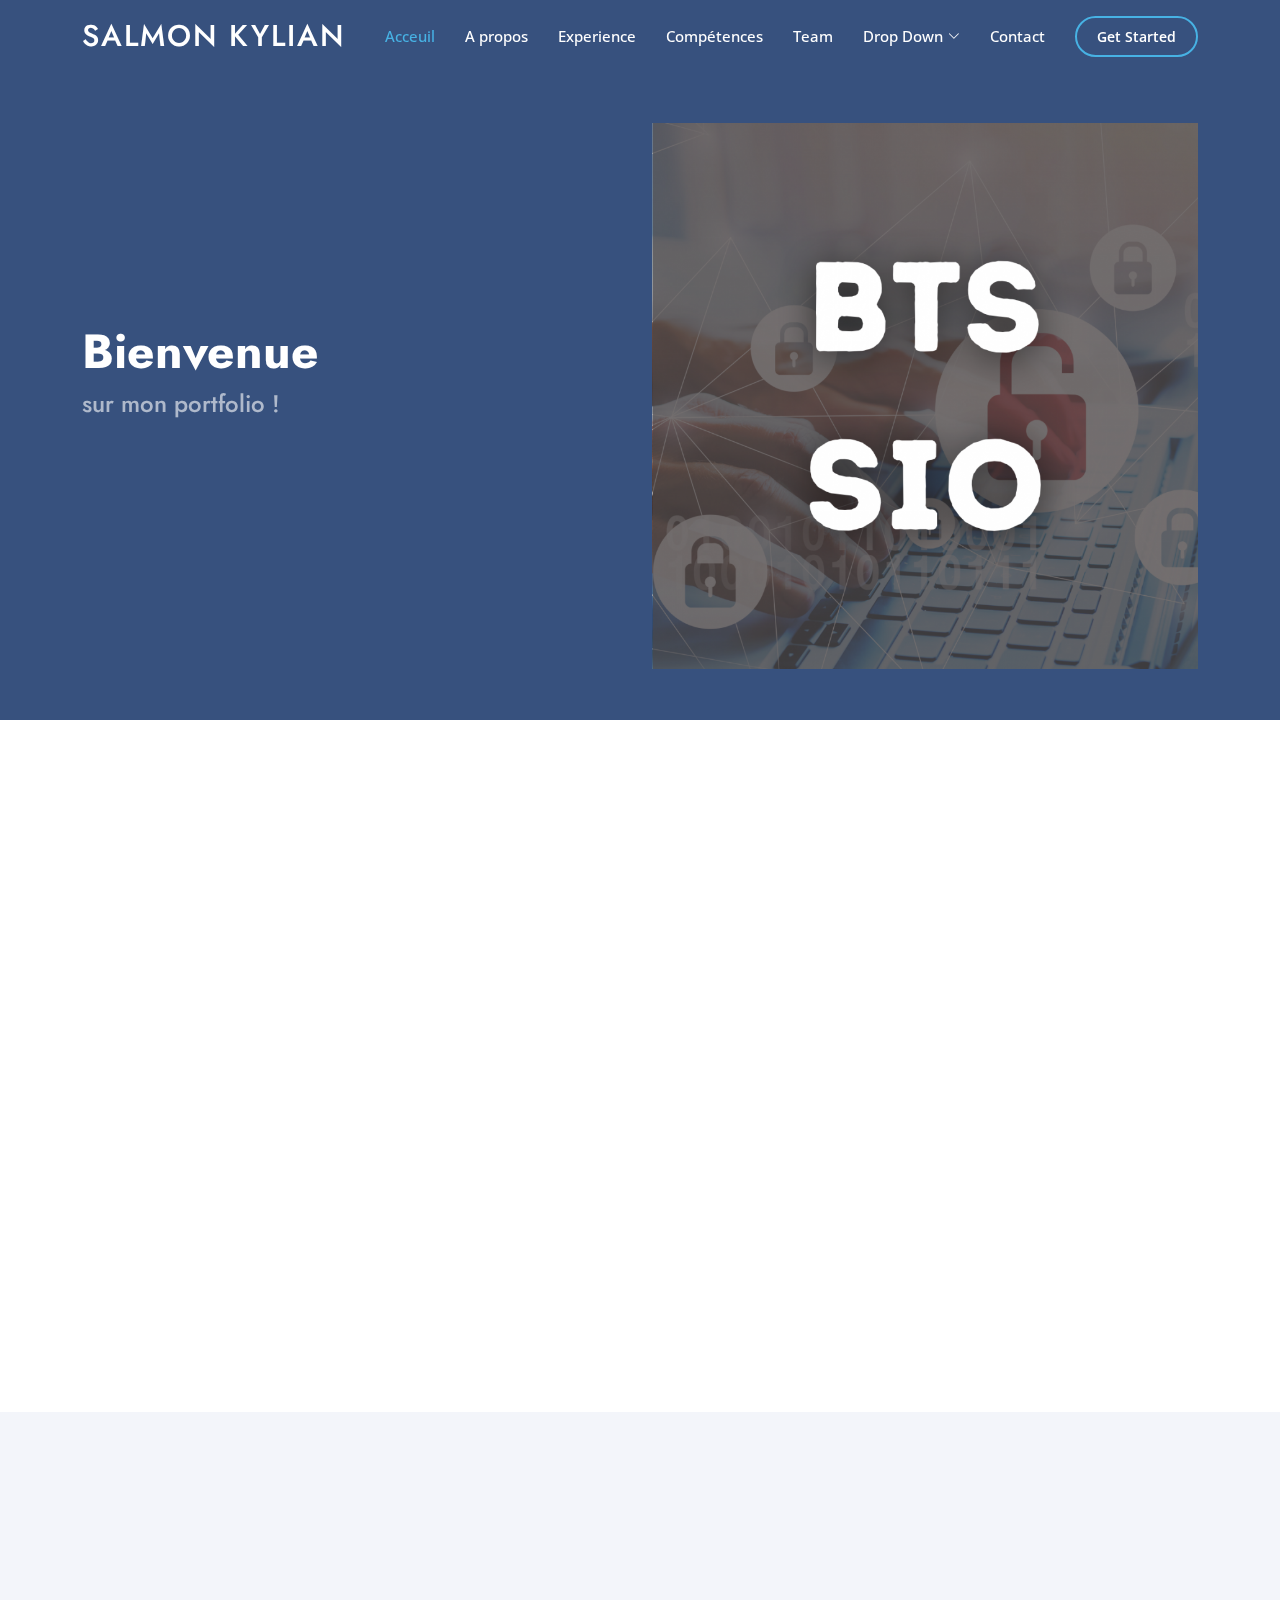
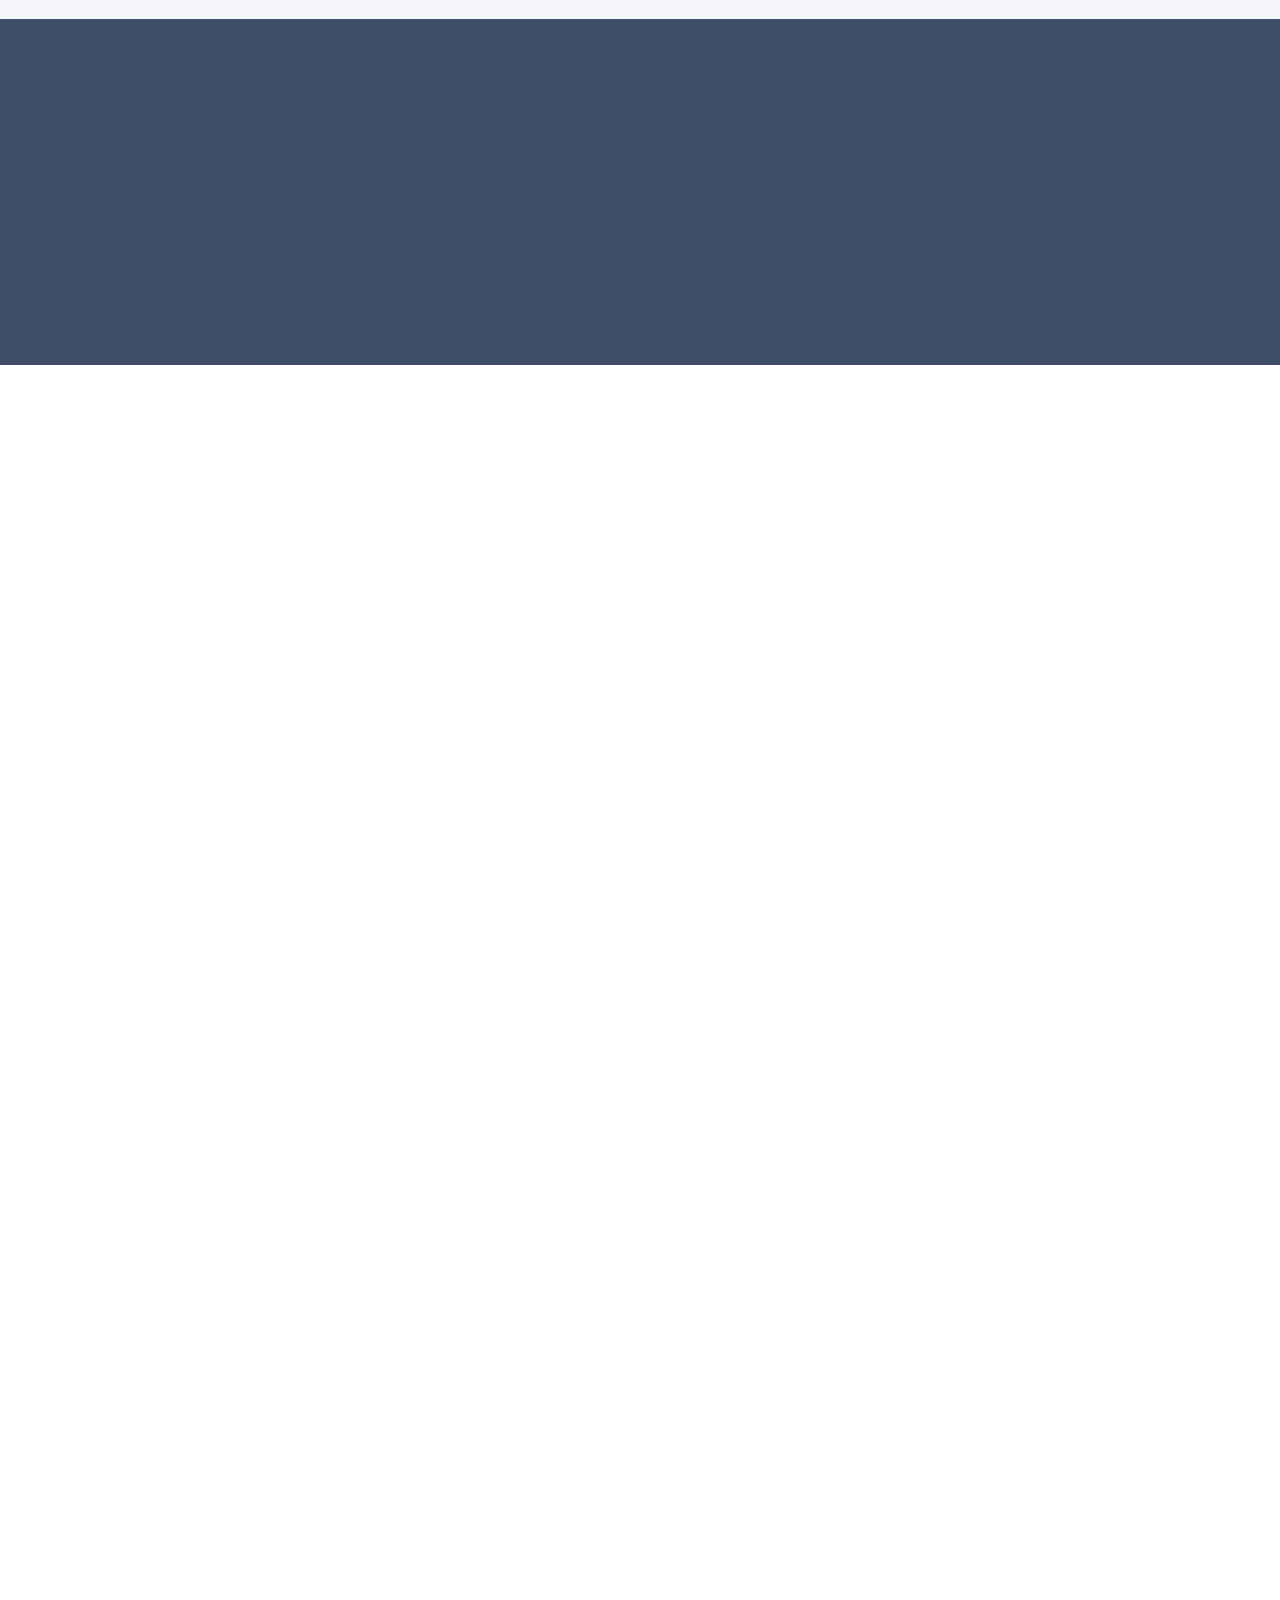
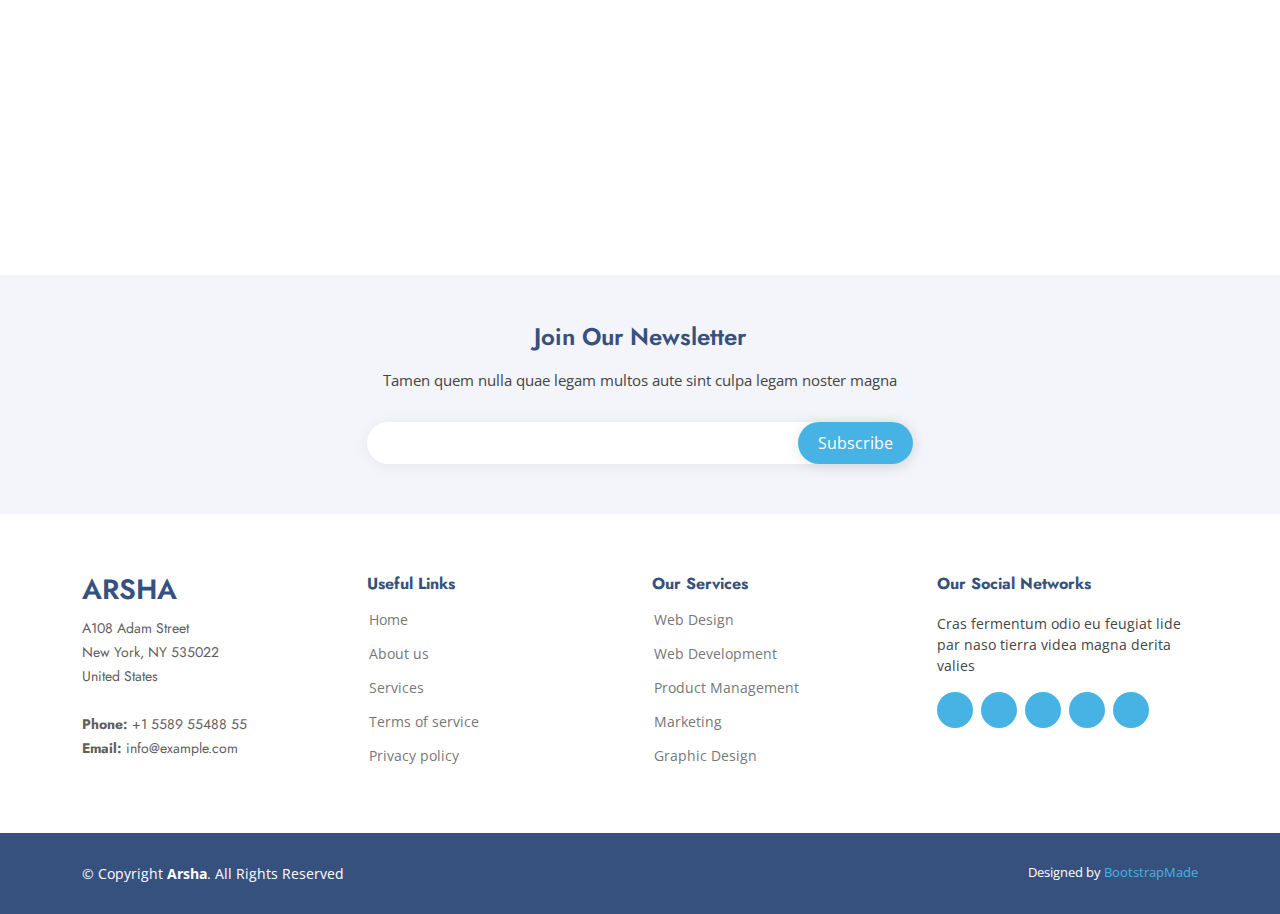
==== index.html @ 9213b5f4 "Update index.html" ====
<!DOCTYPE html>
<html lang="en">

<head>
  <meta charset="utf-8">
  <meta content="width=device-width, initial-scale=1.0" name="viewport">

  <title>Portfolio</title>
  <meta content="" name="description">
  <meta content="" name="keywords">

  <!-- Favicons -->
  <link href="assets/img/favicon.png" rel="icon">
  <link href="assets/img/apple-touch-icon.png" rel="apple-touch-icon">

  <!-- Google Fonts -->
  <link href="https://fonts.googleapis.com/css?family=Open+Sans:300,300i,400,400i,600,600i,700,700i|Jost:300,300i,400,400i,500,500i,600,600i,700,700i|Poppins:300,300i,400,400i,500,500i,600,600i,700,700i" rel="stylesheet">

  <!-- Vendor CSS Files -->
  <link href="assets/vendor/aos/aos.css" rel="stylesheet">
  <link href="assets/vendor/bootstrap/css/bootstrap.min.css" rel="stylesheet">
  <link href="assets/vendor/bootstrap-icons/bootstrap-icons.css" rel="stylesheet">
  <link href="assets/vendor/boxicons/css/boxicons.min.css" rel="stylesheet">
  <link href="assets/vendor/glightbox/css/glightbox.min.css" rel="stylesheet">
  <link href="assets/vendor/remixicon/remixicon.css" rel="stylesheet">
  <link href="assets/vendor/swiper/swiper-bundle.min.css" rel="stylesheet">

  <!-- Template Main CSS File -->
  <link href="assets/css/style.css" rel="stylesheet">

  <!-- =======================================================
  * Template Name: Arsha - v4.8.0
  * Template URL: https://bootstrapmade.com/arsha-free-bootstrap-html-template-corporate/
  * Author: BootstrapMade.com
  * License: https://bootstrapmade.com/license/
  ======================================================== -->
</head>

<body>

  <!-- ======= Header ======= -->
  <header id="header" class="fixed-top ">
    <div class="container d-flex align-items-center">

      <h1 class="logo me-auto"><a href="index.html">SALMON Kylian</a></h1>
      <!-- Uncomment below if you prefer to use an image logo -->

      <nav id="navbar" class="navbar">
        <ul>
          <li><a class="nav-link scrollto active" href="#hero">Acceuil</a></li>
          <li><a class="nav-link scrollto" href="#about">A propos</a></li>
          <li><a class="nav-link   scrollto" href="#Exp">Experience</a></li>
          <li><a class="nav-link   scrollto" href="#skills">Compétences</a></li>
          <li><a class="nav-link scrollto" href="#team">Team</a></li>
          <li class="dropdown"><a href="#"><span>Drop Down</span> <i class="bi bi-chevron-down"></i></a>
            <ul>
              <li><a href="#">Drop Down 1</a></li>
              <li class="dropdown"><a href="#"><span>Deep Drop Down</span> <i class="bi bi-chevron-right"></i></a>
                <ul>
                  <li><a href="#">Deep Drop Down 1</a></li>
                  <li><a href="#">Deep Drop Down 2</a></li>
                  <li><a href="#">Deep Drop Down 3</a></li> <!-- liste déroulante -->
                  <li><a href="#">Deep Drop Down 4</a></li>
                  <li><a href="#">Deep Drop Down 5</a></li> 
                </ul>
              </li>
              <li><a href="#">Drop Down 2</a></li>
              <li><a href="#">Drop Down 3</a></li>
              <li><a href="#">Drop Down 4</a></li>
            </ul>
          </li>
          <li><a class="nav-link scrollto" href="#contact">Contact</a></li>
          <li><a class="getstarted scrollto" href="#about">Get Started</a></li>
        </ul>
        <i class="bi bi-list mobile-nav-toggle"></i>
      </nav><!-- .navbar -->

    </div>
  </header><!-- End Header -->

  <!-- ======= Hero Section ======= -->
  <section id="hero" class="d-flex align-items-center">

    <div class="container">
      <div class="row">
        <div class="col-lg-6 d-flex flex-column justify-content-center pt-4 pt-lg-0 order-2 order-lg-1" data-aos="fade-up" data-aos-delay="200">
          <h1>Bienvenue</h1>
          <h2>sur mon portfolio !</h2>
        </div>
        <div class="col-lg-6 order-1 order-lg-2 test" data-aos="zoom-in" data-aos-delay="200">
          <img src="assets/img/bts_sio.png" class="img-fluid animated" alt="">
        </div>
      </div>
    </div>

  </section><!-- End Hero -->

  <main id="main">

    <!-- ======= About Us Section ======= -->
    <section id="about" class="about">
      <div class="container" data-aos="fade-up">

        <div class="section-title">
          <h2>A propos de moi</h2>
        </div>

        <div class="row content">
          <div class="col-lg-6">
            <h5>Présentation :</h5>
            <p>
              Bonjour, je m'appelle Kylian Salmon <br> Je suis étudiant en BTS SIO, spécialitée SLAM au lycée Saint-Sauveur de la ville de Redon. <br>
              Depuis longtemp je suis passioné par l'informatique et en particulier la programmation. C'est tout naturellement que je me suis donc dirigé vers ces études.<br><br>
              Dans ce portefeuille des compétences, vous trouverez toutes les informations nécessaires concernant mon parcours afin d’obtenir mon diplôme du BTS.
            </p>
            <h5>Parcours Scolaire</h5>
            <p>
              Ayant commencé par un BAC STI2D (sciences et technologies de l'industrie et du développement durable) en spécialité SIN (Système d'information et numérique) au lycée Marcel Callo de Redon, je me susi diriger par la suite vers un BTS SIO (Services informatiques aux organisations) spécialitée SLAM (Solution logicielle et Application Métiers) au lycée Saint-Sauveur de Redon.
            </p>
          </div>
          <div class="col-lg-6 pt-4 pt-lg-0">
            <img src="assets/img/Moi2.png" height="400px">
          </div>
        </div>

      </div>
    </section><!-- End About Us Section -->
    <!-- ======= Why Us Section ======= -->
    <section id="Exp" class="why-us section-bg">
      <div class="container-fluid" data-aos="fade-up">

        <div class="section-title">
          <h2>Expérience</h2>
        </div>

        <div class="row">
          <div class="col-lg-4"></div>
            <div class="col-lg-4">
              <div class="d-flex justify-content-center">
                <p>
                  Durant ma formation j'ai réaliser plusieurs expérience professionnelles à travers différents stages<br><br>
                </p>
              </div>
              <h5>3ème</h5>
              <h6>ARI Ressort, Malville</h6>
              <p>Stage d'observation dans la fabriquation de ressorts<br></p>
              <h6>La Clinique De L'ordinateur, Saint-Nazaire</h6>
              <p>Stage d’observation ainsi que réparation d’ordinateurs aussi bien au niveau des circuits qu’au niveau des logiciels<br></p>
              <h5>Première année de BTS SIO</h5>
              <h6>Seico, Malville</h6>
              <p>Stage de conception d’application web et d’aide au service informatique de l’entreprise</p>
            </div>
        </div>

      </div>
    </section><!-- End Why Us Section -->
<!-- ======= Skills Section ======= -->
    <section id="skills" class="skills">
      <div class="container" data-aos="fade-up">

        <div class="row">
          <div class="col-lg-6 d-flex align-items-center" data-aos="fade-right" data-aos-delay="100">
            <img src="assets/img/skills.png" class="img-fluid" alt="">
          </div>
          <div class="col-lg-6 pt-4 pt-lg-0 content" data-aos="fade-left" data-aos-delay="100">
            <h3>Compétences</h3>
            <p class="fst-italic">
              Voici mes compétences que j'ai aquis au cours de ma formation
            </p>

            <div class="skills-content">

              <div class="progress">
                <span class="skill">HTML <i class="val">90%</i></span>
                <div class="progress-bar-wrap">
                  <div class="progress-bar" role="progressbar" aria-valuenow="90" aria-valuemin="0" aria-valuemax="100"></div>
                </div>
              </div>

              <div class="progress">
                <span class="skill">CSS <i class="val">90%</i></span>
                <div class="progress-bar-wrap">
                  <div class="progress-bar" role="progressbar" aria-valuenow="90" aria-valuemin="0" aria-valuemax="100"></div>
                </div>
              </div>

              <div class="progress">
                <span class="skill">Mysql <i class="val">75%</i></span>
                <div class="progress-bar-wrap">
                  <div class="progress-bar" role="progressbar" aria-valuenow="75" aria-valuemin="0" aria-valuemax="100"></div>
                </div>
              </div>

              <div class="progress">
                <span class="skill">JavaScript <i class="val">70%</i></span>
                <div class="progress-bar-wrap">
                  <div class="progress-bar" role="progressbar" aria-valuenow="70" aria-valuemin="0" aria-valuemax="100"></div>
                </div>
              </div>

              <div class="progress">
                <span class="skill">php <i class="val">50%</i></span>
                <div class="progress-bar-wrap">
                  <div class="progress-bar" role="progressbar" aria-valuenow="50" aria-valuemin="0" aria-valuemax="100"></div>
                </div>
              </div>

              <div class="progress">
                <span class="skill">Java <i class="val">50%</i></span>
                <div class="progress-bar-wrap">
                  <div class="progress-bar" role="progressbar" aria-valuenow="50" aria-valuemin="0" aria-valuemax="100"></div>
                </div>
              </div>

              <div class="progress">
                <span class="skill">Python <i class="val">35%</i></span>
                <div class="progress-bar-wrap">
                  <div class="progress-bar" role="progressbar" aria-valuenow="35" aria-valuemin="0" aria-valuemax="100"></div>
                </div>
              </div>


            </div>

          </div>
        </div>

      </div>
    </section><!-- End Skills Section -->
    

    

    <!-- ======= Services Section ======= -->
    <section class="services section-bg">
      <div class="container" data-aos="fade-up">

        <div class="section-title">
          <h2>Services</h2>
          <p>Magnam dolores commodi suscipit. Necessitatibus eius consequatur ex aliquid fuga eum quidem. Sit sint consectetur velit. Quisquam quos quisquam cupiditate. Et nemo qui impedit suscipit alias ea. Quia fugiat sit in iste officiis commodi quidem hic quas.</p>
        </div>

        <div class="row">
          <div class="col-xl-3 col-md-6 d-flex align-items-stretch" data-aos="zoom-in" data-aos-delay="100">
            <div class="icon-box">
              <div class="icon"><i class="bx bxl-dribbble"></i></div>
              <h4><a href="">Lorem Ipsum</a></h4>
              <p>Voluptatum deleniti atque corrupti quos dolores et quas molestias excepturi</p>
            </div>
          </div>

          <div class="col-xl-3 col-md-6 d-flex align-items-stretch mt-4 mt-md-0" data-aos="zoom-in" data-aos-delay="200">
            <div class="icon-box">
              <div class="icon"><i class="bx bx-file"></i></div>
              <h4><a href="">Sed ut perspici</a></h4>
              <p>Duis aute irure dolor in reprehenderit in voluptate velit esse cillum dolore</p>
            </div>
          </div>

          <div class="col-xl-3 col-md-6 d-flex align-items-stretch mt-4 mt-xl-0" data-aos="zoom-in" data-aos-delay="300">
            <div class="icon-box">
              <div class="icon"><i class="bx bx-tachometer"></i></div>
              <h4><a href="">Magni Dolores</a></h4>
              <p>Excepteur sint occaecat cupidatat non proident, sunt in culpa qui officia</p>
            </div>
          </div>

          <div class="col-xl-3 col-md-6 d-flex align-items-stretch mt-4 mt-xl-0" data-aos="zoom-in" data-aos-delay="400">
            <div class="icon-box">
              <div class="icon"><i class="bx bx-layer"></i></div>
              <h4><a href="">Nemo Enim</a></h4>
              <p>At vero eos et accusamus et iusto odio dignissimos ducimus qui blanditiis</p>
            </div>
          </div>

        </div>

      </div>
    </section><!-- End Services Section -->

    <!-- ======= Cta Section ======= -->
    <section id="cta" class="cta">
      <div class="container" data-aos="zoom-in">

        <div class="row">
          <div class="col-lg-9 text-center text-lg-start">
            <h3>Call To Action</h3>
            <p> Duis aute irure dolor in reprehenderit in voluptate velit esse cillum dolore eu fugiat nulla pariatur. Excepteur sint occaecat cupidatat non proident, sunt in culpa qui officia deserunt mollit anim id est laborum.</p>
          </div>
          <div class="col-lg-3 cta-btn-container text-center">
            <a class="cta-btn align-middle" href="#">Call To Action</a>
          </div>
        </div>

      </div>
    </section><!-- End Cta Section -->

    <!-- ======= Portfolio Section ======= -->
    <section id="portfolio" class="portfolio">
      <div class="container" data-aos="fade-up">

        <div class="section-title">
          <h2>Portfolio</h2>
          <p>Magnam dolores commodi suscipit. Necessitatibus eius consequatur ex aliquid fuga eum quidem. Sit sint consectetur velit. Quisquam quos quisquam cupiditate. Et nemo qui impedit suscipit alias ea. Quia fugiat sit in iste officiis commodi quidem hic quas.</p>
        </div>

        <ul id="portfolio-flters" class="d-flex justify-content-center" data-aos="fade-up" data-aos-delay="100">
          <li data-filter="*" class="filter-active">All</li>
          <li data-filter=".filter-app">App</li>
          <li data-filter=".filter-card">Card</li>
          <li data-filter=".filter-web">Web</li>
        </ul>

        <div class="row portfolio-container" data-aos="fade-up" data-aos-delay="200">

          <div class="col-lg-4 col-md-6 portfolio-item filter-app">
            <div class="portfolio-img"><img src="assets/img/portfolio/portfolio-1.jpg" class="img-fluid" alt=""></div>
            <div class="portfolio-info">
              <h4>App 1</h4>
              <p>App</p>
              <a href="assets/img/portfolio/portfolio-1.jpg" data-gallery="portfolioGallery" class="portfolio-lightbox preview-link" title="App 1"><i class="bx bx-plus"></i></a>
              <a href="portfolio-details.html" class="details-link" title="More Details"><i class="bx bx-link"></i></a>
            </div>
          </div>

          <div class="col-lg-4 col-md-6 portfolio-item filter-web">
            <div class="portfolio-img"><img src="assets/img/portfolio/portfolio-2.jpg" class="img-fluid" alt=""></div>
            <div class="portfolio-info">
              <h4>Web 3</h4>
              <p>Web</p>
              <a href="assets/img/portfolio/portfolio-2.jpg" data-gallery="portfolioGallery" class="portfolio-lightbox preview-link" title="Web 3"><i class="bx bx-plus"></i></a>
              <a href="portfolio-details.html" class="details-link" title="More Details"><i class="bx bx-link"></i></a>
            </div>
          </div>

          <div class="col-lg-4 col-md-6 portfolio-item filter-app">
            <div class="portfolio-img"><img src="assets/img/portfolio/portfolio-3.jpg" class="img-fluid" alt=""></div>
            <div class="portfolio-info">
              <h4>App 2</h4>
              <p>App</p>
              <a href="assets/img/portfolio/portfolio-3.jpg" data-gallery="portfolioGallery" class="portfolio-lightbox preview-link" title="App 2"><i class="bx bx-plus"></i></a>
              <a href="portfolio-details.html" class="details-link" title="More Details"><i class="bx bx-link"></i></a>
            </div>
          </div>

          <div class="col-lg-4 col-md-6 portfolio-item filter-card">
            <div class="portfolio-img"><img src="assets/img/portfolio/portfolio-4.jpg" class="img-fluid" alt=""></div>
            <div class="portfolio-info">
              <h4>Card 2</h4>
              <p>Card</p>
              <a href="assets/img/portfolio/portfolio-4.jpg" data-gallery="portfolioGallery" class="portfolio-lightbox preview-link" title="Card 2"><i class="bx bx-plus"></i></a>
              <a href="portfolio-details.html" class="details-link" title="More Details"><i class="bx bx-link"></i></a>
            </div>
          </div>

          <div class="col-lg-4 col-md-6 portfolio-item filter-web">
            <div class="portfolio-img"><img src="assets/img/portfolio/portfolio-5.jpg" class="img-fluid" alt=""></div>
            <div class="portfolio-info">
              <h4>Web 2</h4>
              <p>Web</p>
              <a href="assets/img/portfolio/portfolio-5.jpg" data-gallery="portfolioGallery" class="portfolio-lightbox preview-link" title="Web 2"><i class="bx bx-plus"></i></a>
              <a href="portfolio-details.html" class="details-link" title="More Details"><i class="bx bx-link"></i></a>
            </div>
          </div>

          <div class="col-lg-4 col-md-6 portfolio-item filter-app">
            <div class="portfolio-img"><img src="assets/img/portfolio/portfolio-6.jpg" class="img-fluid" alt=""></div>
            <div class="portfolio-info">
              <h4>App 3</h4>
              <p>App</p>
              <a href="assets/img/portfolio/portfolio-6.jpg" data-gallery="portfolioGallery" class="portfolio-lightbox preview-link" title="App 3"><i class="bx bx-plus"></i></a>
              <a href="portfolio-details.html" class="details-link" title="More Details"><i class="bx bx-link"></i></a>
            </div>
          </div>

          <div class="col-lg-4 col-md-6 portfolio-item filter-card">
            <div class="portfolio-img"><img src="assets/img/portfolio/portfolio-7.jpg" class="img-fluid" alt=""></div>
            <div class="portfolio-info">
              <h4>Card 1</h4>
              <p>Card</p>
              <a href="assets/img/portfolio/portfolio-7.jpg" data-gallery="portfolioGallery" class="portfolio-lightbox preview-link" title="Card 1"><i class="bx bx-plus"></i></a>
              <a href="portfolio-details.html" class="details-link" title="More Details"><i class="bx bx-link"></i></a>
            </div>
          </div>

          <div class="col-lg-4 col-md-6 portfolio-item filter-card">
            <div class="portfolio-img"><img src="assets/img/portfolio/portfolio-8.jpg" class="img-fluid" alt=""></div>
            <div class="portfolio-info">
              <h4>Card 3</h4>
              <p>Card</p>
              <a href="assets/img/portfolio/portfolio-8.jpg" data-gallery="portfolioGallery" class="portfolio-lightbox preview-link" title="Card 3"><i class="bx bx-plus"></i></a>
              <a href="portfolio-details.html" class="details-link" title="More Details"><i class="bx bx-link"></i></a>
            </div>
          </div>

          <div class="col-lg-4 col-md-6 portfolio-item filter-web">
            <div class="portfolio-img"><img src="assets/img/portfolio/portfolio-9.jpg" class="img-fluid" alt=""></div>
            <div class="portfolio-info">
              <h4>Web 3</h4>
              <p>Web</p>
              <a href="assets/img/portfolio/portfolio-9.jpg" data-gallery="portfolioGallery" class="portfolio-lightbox preview-link" title="Web 3"><i class="bx bx-plus"></i></a>
              <a href="portfolio-details.html" class="details-link" title="More Details"><i class="bx bx-link"></i></a>
            </div>
          </div>

        </div>

      </div>
    </section><!-- End Portfolio Section -->

    <!-- ======= Team Section ======= -->
    <section id="team" class="team section-bg">
      <div class="container" data-aos="fade-up">

        <div class="section-title">
          <h2>Team</h2>
          <p>Magnam dolores commodi suscipit. Necessitatibus eius consequatur ex aliquid fuga eum quidem. Sit sint consectetur velit. Quisquam quos quisquam cupiditate. Et nemo qui impedit suscipit alias ea. Quia fugiat sit in iste officiis commodi quidem hic quas.</p>
        </div>

        <div class="row">

          <div class="col-lg-6">
            <div class="member d-flex align-items-start" data-aos="zoom-in" data-aos-delay="100">
              <div class="pic"><img src="assets/img/team/team-1.jpg" class="img-fluid" alt=""></div>
              <div class="member-info">
                <h4>Walter White</h4>
                <span>Chief Executive Officer</span>
                <p>Explicabo voluptatem mollitia et repellat qui dolorum quasi</p>
                <div class="social">
                  <a href=""><i class="ri-twitter-fill"></i></a>
                  <a href=""><i class="ri-facebook-fill"></i></a>
                  <a href=""><i class="ri-instagram-fill"></i></a>
                  <a href=""> <i class="ri-linkedin-box-fill"></i> </a>
                </div>
              </div>
            </div>
          </div>

          <div class="col-lg-6 mt-4 mt-lg-0">
            <div class="member d-flex align-items-start" data-aos="zoom-in" data-aos-delay="200">
              <div class="pic"><img src="assets/img/team/team-2.jpg" class="img-fluid" alt=""></div>
              <div class="member-info">
                <h4>Sarah Jhonson</h4>
                <span>Product Manager</span>
                <p>Aut maiores voluptates amet et quis praesentium qui senda para</p>
                <div class="social">
                  <a href=""><i class="ri-twitter-fill"></i></a>
                  <a href=""><i class="ri-facebook-fill"></i></a>
                  <a href=""><i class="ri-instagram-fill"></i></a>
                  <a href=""> <i class="ri-linkedin-box-fill"></i> </a>
                </div>
              </div>
            </div>
          </div>

          <div class="col-lg-6 mt-4">
            <div class="member d-flex align-items-start" data-aos="zoom-in" data-aos-delay="300">
              <div class="pic"><img src="assets/img/team/team-3.jpg" class="img-fluid" alt=""></div>
              <div class="member-info">
                <h4>William Anderson</h4>
                <span>CTO</span>
                <p>Quisquam facilis cum velit laborum corrupti fuga rerum quia</p>
                <div class="social">
                  <a href=""><i class="ri-twitter-fill"></i></a>
                  <a href=""><i class="ri-facebook-fill"></i></a>
                  <a href=""><i class="ri-instagram-fill"></i></a>
                  <a href=""> <i class="ri-linkedin-box-fill"></i> </a>
                </div>
              </div>
            </div>
          </div>

          <div class="col-lg-6 mt-4">
            <div class="member d-flex align-items-start" data-aos="zoom-in" data-aos-delay="400">
              <div class="pic"><img src="assets/img/team/team-4.jpg" class="img-fluid" alt=""></div>
              <div class="member-info">
                <h4>Amanda Jepson</h4>
                <span>Accountant</span>
                <p>Dolorum tempora officiis odit laborum officiis et et accusamus</p>
                <div class="social">
                  <a href=""><i class="ri-twitter-fill"></i></a>
                  <a href=""><i class="ri-facebook-fill"></i></a>
                  <a href=""><i class="ri-instagram-fill"></i></a>
                  <a href=""> <i class="ri-linkedin-box-fill"></i> </a>
                </div>
              </div>
            </div>
          </div>

        </div>

      </div>
    </section><!-- End Team Section -->

    <!-- ======= Pricing Section ======= -->
    <section id="pricing" class="pricing">
      <div class="container" data-aos="fade-up">

        <div class="section-title">
          <h2>Pricing</h2>
          <p>Magnam dolores commodi suscipit. Necessitatibus eius consequatur ex aliquid fuga eum quidem. Sit sint consectetur velit. Quisquam quos quisquam cupiditate. Et nemo qui impedit suscipit alias ea. Quia fugiat sit in iste officiis commodi quidem hic quas.</p>
        </div>

        <div class="row">

          <div class="col-lg-4" data-aos="fade-up" data-aos-delay="100">
            <div class="box">
              <h3>Free Plan</h3>
              <h4><sup>$</sup>0<span>per month</span></h4>
              <ul>
                <li><i class="bx bx-check"></i> Quam adipiscing vitae proin</li>
                <li><i class="bx bx-check"></i> Nec feugiat nisl pretium</li>
                <li><i class="bx bx-check"></i> Nulla at volutpat diam uteera</li>
                <li class="na"><i class="bx bx-x"></i> <span>Pharetra massa massa ultricies</span></li>
                <li class="na"><i class="bx bx-x"></i> <span>Massa ultricies mi quis hendrerit</span></li>
              </ul>
              <a href="#" class="buy-btn">Get Started</a>
            </div>
          </div>

          <div class="col-lg-4 mt-4 mt-lg-0" data-aos="fade-up" data-aos-delay="200">
            <div class="box featured">
              <h3>Business Plan</h3>
              <h4><sup>$</sup>29<span>per month</span></h4>
              <ul>
                <li><i class="bx bx-check"></i> Quam adipiscing vitae proin</li>
                <li><i class="bx bx-check"></i> Nec feugiat nisl pretium</li>
                <li><i class="bx bx-check"></i> Nulla at volutpat diam uteera</li>
                <li><i class="bx bx-check"></i> Pharetra massa massa ultricies</li>
                <li><i class="bx bx-check"></i> Massa ultricies mi quis hendrerit</li>
              </ul>
              <a href="#" class="buy-btn">Get Started</a>
            </div>
          </div>

          <div class="col-lg-4 mt-4 mt-lg-0" data-aos="fade-up" data-aos-delay="300">
            <div class="box">
              <h3>Developer Plan</h3>
              <h4><sup>$</sup>49<span>per month</span></h4>
              <ul>
                <li><i class="bx bx-check"></i> Quam adipiscing vitae proin</li>
                <li><i class="bx bx-check"></i> Nec feugiat nisl pretium</li>
                <li><i class="bx bx-check"></i> Nulla at volutpat diam uteera</li>
                <li><i class="bx bx-check"></i> Pharetra massa massa ultricies</li>
                <li><i class="bx bx-check"></i> Massa ultricies mi quis hendrerit</li>
              </ul>
              <a href="#" class="buy-btn">Get Started</a>
            </div>
          </div>

        </div>

      </div>
    </section><!-- End Pricing Section -->

    <!-- ======= Frequently Asked Questions Section ======= -->
    <section id="faq" class="faq section-bg">
      <div class="container" data-aos="fade-up">

        <div class="section-title">
          <h2>Frequently Asked Questions</h2>
          <p>Magnam dolores commodi suscipit. Necessitatibus eius consequatur ex aliquid fuga eum quidem. Sit sint consectetur velit. Quisquam quos quisquam cupiditate. Et nemo qui impedit suscipit alias ea. Quia fugiat sit in iste officiis commodi quidem hic quas.</p>
        </div>

        <div class="faq-list">
          <ul>
            <li data-aos="fade-up" data-aos-delay="100">
              <i class="bx bx-help-circle icon-help"></i> <a data-bs-toggle="collapse" class="collapse" data-bs-target="#faq-list-1">Non consectetur a erat nam at lectus urna duis? <i class="bx bx-chevron-down icon-show"></i><i class="bx bx-chevron-up icon-close"></i></a>
              <div id="faq-list-1" class="collapse show" data-bs-parent=".faq-list">
                <p>
                  Feugiat pretium nibh ipsum consequat. Tempus iaculis urna id volutpat lacus laoreet non curabitur gravida. Venenatis lectus magna fringilla urna porttitor rhoncus dolor purus non.
                </p>
              </div>
            </li>

            <li data-aos="fade-up" data-aos-delay="200">
              <i class="bx bx-help-circle icon-help"></i> <a data-bs-toggle="collapse" data-bs-target="#faq-list-2" class="collapsed">Feugiat scelerisque varius morbi enim nunc? <i class="bx bx-chevron-down icon-show"></i><i class="bx bx-chevron-up icon-close"></i></a>
              <div id="faq-list-2" class="collapse" data-bs-parent=".faq-list">
                <p>
                  Dolor sit amet consectetur adipiscing elit pellentesque habitant morbi. Id interdum velit laoreet id donec ultrices. Fringilla phasellus faucibus scelerisque eleifend donec pretium. Est pellentesque elit ullamcorper dignissim. Mauris ultrices eros in cursus turpis massa tincidunt dui.
                </p>
              </div>
            </li>

            <li data-aos="fade-up" data-aos-delay="300">
              <i class="bx bx-help-circle icon-help"></i> <a data-bs-toggle="collapse" data-bs-target="#faq-list-3" class="collapsed">Dolor sit amet consectetur adipiscing elit? <i class="bx bx-chevron-down icon-show"></i><i class="bx bx-chevron-up icon-close"></i></a>
              <div id="faq-list-3" class="collapse" data-bs-parent=".faq-list">
                <p>
                  Eleifend mi in nulla posuere sollicitudin aliquam ultrices sagittis orci. Faucibus pulvinar elementum integer enim. Sem nulla pharetra diam sit amet nisl suscipit. Rutrum tellus pellentesque eu tincidunt. Lectus urna duis convallis convallis tellus. Urna molestie at elementum eu facilisis sed odio morbi quis
                </p>
              </div>
            </li>

            <li data-aos="fade-up" data-aos-delay="400">
              <i class="bx bx-help-circle icon-help"></i> <a data-bs-toggle="collapse" data-bs-target="#faq-list-4" class="collapsed">Tempus quam pellentesque nec nam aliquam sem et tortor consequat? <i class="bx bx-chevron-down icon-show"></i><i class="bx bx-chevron-up icon-close"></i></a>
              <div id="faq-list-4" class="collapse" data-bs-parent=".faq-list">
                <p>
                  Molestie a iaculis at erat pellentesque adipiscing commodo. Dignissim suspendisse in est ante in. Nunc vel risus commodo viverra maecenas accumsan. Sit amet nisl suscipit adipiscing bibendum est. Purus gravida quis blandit turpis cursus in.
                </p>
              </div>
            </li>

            <li data-aos="fade-up" data-aos-delay="500">
              <i class="bx bx-help-circle icon-help"></i> <a data-bs-toggle="collapse" data-bs-target="#faq-list-5" class="collapsed">Tortor vitae purus faucibus ornare. Varius vel pharetra vel turpis nunc eget lorem dolor? <i class="bx bx-chevron-down icon-show"></i><i class="bx bx-chevron-up icon-close"></i></a>
              <div id="faq-list-5" class="collapse" data-bs-parent=".faq-list">
                <p>
                  Laoreet sit amet cursus sit amet dictum sit amet justo. Mauris vitae ultricies leo integer malesuada nunc vel. Tincidunt eget nullam non nisi est sit amet. Turpis nunc eget lorem dolor sed. Ut venenatis tellus in metus vulputate eu scelerisque.
                </p>
              </div>
            </li>

          </ul>
        </div>

      </div>
    </section><!-- End Frequently Asked Questions Section -->

    <!-- ======= Contact Section ======= -->
    <section id="contact" class="contact">
      <div class="container" data-aos="fade-up">

        <div class="section-title">
          <h2>Contact</h2>
          <p>Magnam dolores commodi suscipit. Necessitatibus eius consequatur ex aliquid fuga eum quidem. Sit sint consectetur velit. Quisquam quos quisquam cupiditate. Et nemo qui impedit suscipit alias ea. Quia fugiat sit in iste officiis commodi quidem hic quas.</p>
        </div>

        <div class="row">

          <div class="col-lg-5 d-flex align-items-stretch">
            <div class="info">
              <div class="address">
                <i class="bi bi-geo-alt"></i>
                <h4>Location:</h4>
                <p>A108 Adam Street, New York, NY 535022</p>
              </div>

              <div class="email">
                <i class="bi bi-envelope"></i>
                <h4>Email:</h4>
                <p>info@example.com</p>
              </div>

              <div class="phone">
                <i class="bi bi-phone"></i>
                <h4>Call:</h4>
                <p>+1 5589 55488 55s</p>
              </div>

              <iframe src="https://www.google.com/maps/embed?pb=!1m14!1m8!1m3!1d12097.433213460943!2d-74.0062269!3d40.7101282!3m2!1i1024!2i768!4f13.1!3m3!1m2!1s0x0%3A0xb89d1fe6bc499443!2sDowntown+Conference+Center!5e0!3m2!1smk!2sbg!4v1539943755621" frameborder="0" style="border:0; width: 100%; height: 290px;" allowfullscreen></iframe>
            </div>

          </div>

          <div class="col-lg-7 mt-5 mt-lg-0 d-flex align-items-stretch">
            <form action="forms/contact.php" method="post" role="form" class="php-email-form">
              <div class="row">
                <div class="form-group col-md-6">
                  <label for="name">Your Name</label>
                  <input type="text" name="name" class="form-control" id="name" required>
                </div>
                <div class="form-group col-md-6">
                  <label for="name">Your Email</label>
                  <input type="email" class="form-control" name="email" id="email" required>
                </div>
              </div>
              <div class="form-group">
                <label for="name">Subject</label>
                <input type="text" class="form-control" name="subject" id="subject" required>
              </div>
              <div class="form-group">
                <label for="name">Message</label>
                <textarea class="form-control" name="message" rows="10" required></textarea>
              </div>
              <div class="my-3">
                <div class="loading">Loading</div>
                <div class="error-message"></div>
                <div class="sent-message">Your message has been sent. Thank you!</div>
              </div>
              <div class="text-center"><button type="submit">Send Message</button></div>
            </form>
          </div>

        </div>

      </div>
    </section><!-- End Contact Section -->

  </main><!-- End #main -->

  <!-- ======= Footer ======= -->
  <footer id="footer">

    <div class="footer-newsletter">
      <div class="container">
        <div class="row justify-content-center">
          <div class="col-lg-6">
            <h4>Join Our Newsletter</h4>
            <p>Tamen quem nulla quae legam multos aute sint culpa legam noster magna</p>
            <form action="" method="post">
              <input type="email" name="email"><input type="submit" value="Subscribe">
            </form>
          </div>
        </div>
      </div>
    </div>

    <div class="footer-top">
      <div class="container">
        <div class="row">

          <div class="col-lg-3 col-md-6 footer-contact">
            <h3>Arsha</h3>
            <p>
              A108 Adam Street <br>
              New York, NY 535022<br>
              United States <br><br>
              <strong>Phone:</strong> +1 5589 55488 55<br>
              <strong>Email:</strong> info@example.com<br>
            </p>
          </div>

          <div class="col-lg-3 col-md-6 footer-links">
            <h4>Useful Links</h4>
            <ul>
              <li><i class="bx bx-chevron-right"></i> <a href="#">Home</a></li>
              <li><i class="bx bx-chevron-right"></i> <a href="#">About us</a></li>
              <li><i class="bx bx-chevron-right"></i> <a href="#">Services</a></li>
              <li><i class="bx bx-chevron-right"></i> <a href="#">Terms of service</a></li>
              <li><i class="bx bx-chevron-right"></i> <a href="#">Privacy policy</a></li>
            </ul>
          </div>

          <div class="col-lg-3 col-md-6 footer-links">
            <h4>Our Services</h4>
            <ul>
              <li><i class="bx bx-chevron-right"></i> <a href="#">Web Design</a></li>
              <li><i class="bx bx-chevron-right"></i> <a href="#">Web Development</a></li>
              <li><i class="bx bx-chevron-right"></i> <a href="#">Product Management</a></li>
              <li><i class="bx bx-chevron-right"></i> <a href="#">Marketing</a></li>
              <li><i class="bx bx-chevron-right"></i> <a href="#">Graphic Design</a></li>
            </ul>
          </div>

          <div class="col-lg-3 col-md-6 footer-links">
            <h4>Our Social Networks</h4>
            <p>Cras fermentum odio eu feugiat lide par naso tierra videa magna derita valies</p>
            <div class="social-links mt-3">
              <a href="#" class="twitter"><i class="bx bxl-twitter"></i></a>
              <a href="#" class="facebook"><i class="bx bxl-facebook"></i></a>
              <a href="#" class="instagram"><i class="bx bxl-instagram"></i></a>
              <a href="#" class="google-plus"><i class="bx bxl-skype"></i></a>
              <a href="#" class="linkedin"><i class="bx bxl-linkedin"></i></a>
            </div>
          </div>

        </div>
      </div>
    </div>

    <div class="container footer-bottom clearfix">
      <div class="copyright">
        &copy; Copyright <strong><span>Arsha</span></strong>. All Rights Reserved
      </div>
      <div class="credits">
        <!-- All the links in the footer should remain intact. -->
        <!-- You can delete the links only if you purchased the pro version. -->
        <!-- Licensing information: https://bootstrapmade.com/license/ -->
        <!-- Purchase the pro version with working PHP/AJAX contact form: https://bootstrapmade.com/arsha-free-bootstrap-html-template-corporate/ -->
        Designed by <a href="https://bootstrapmade.com/">BootstrapMade</a>
      </div>
    </div>
  </footer><!-- End Footer -->

  <div id="preloader"></div>
  <a href="#" class="back-to-top d-flex align-items-center justify-content-center"><i class="bi bi-arrow-up-short"></i></a>

  <!-- Vendor JS Files -->
  <script src="assets/vendor/aos/aos.js"></script>
  <script src="assets/vendor/bootstrap/js/bootstrap.bundle.min.js"></script>
  <script src="assets/vendor/glightbox/js/glightbox.min.js"></script>
  <script src="assets/vendor/isotope-layout/isotope.pkgd.min.js"></script>
  <script src="assets/vendor/swiper/swiper-bundle.min.js"></script>
  <script src="assets/vendor/waypoints/noframework.waypoints.js"></script>
  <script src="assets/vendor/php-email-form/validate.js"></script>

  <!-- Template Main JS File -->
  <script src="assets/js/main.js"></script>

</body>

</html>
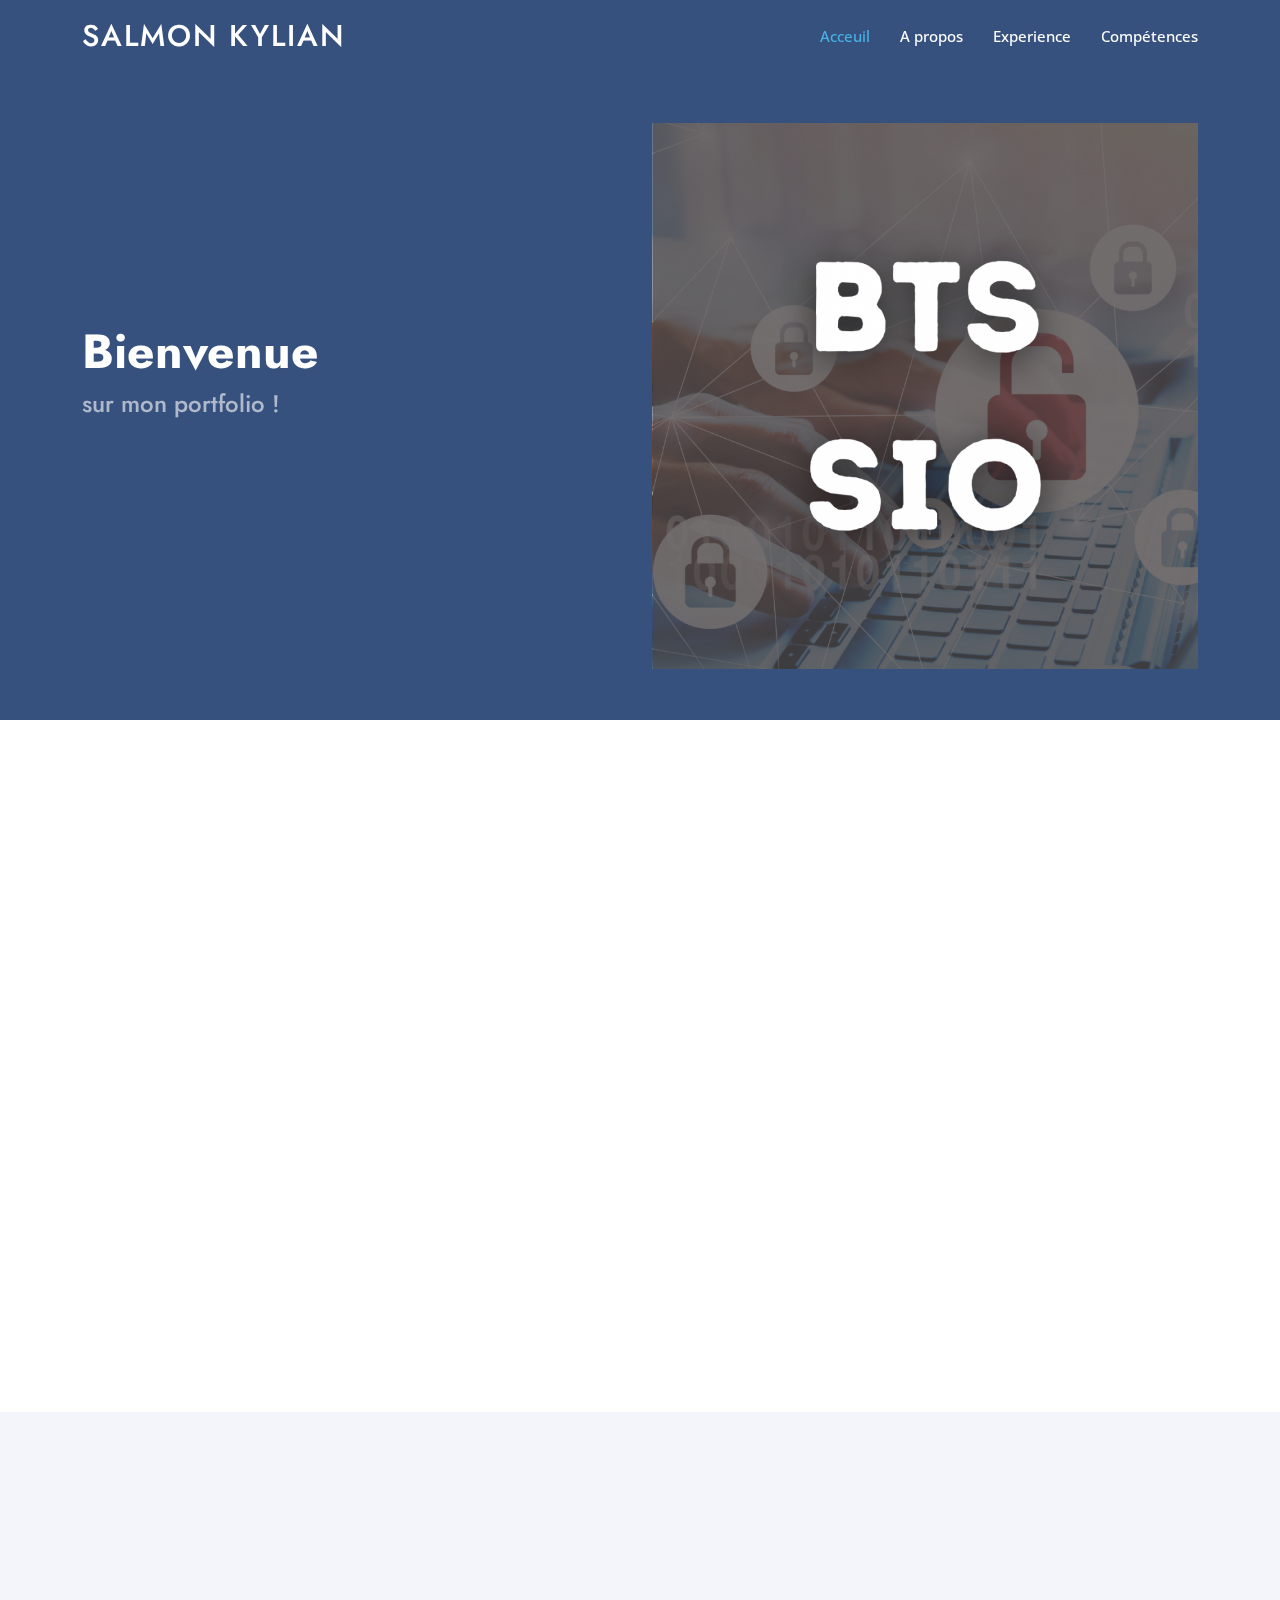
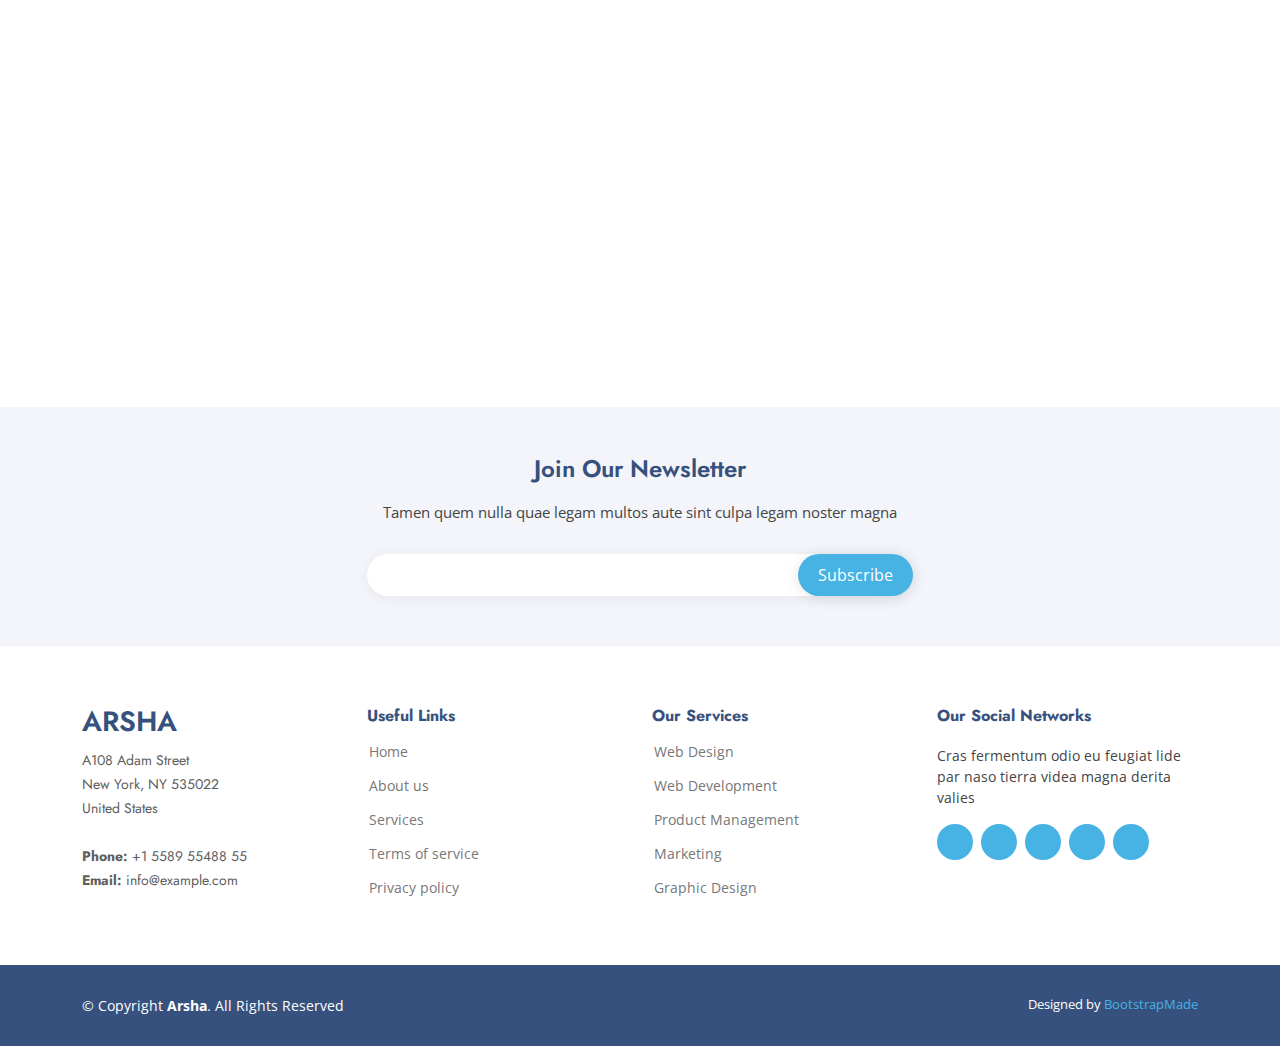
==== commit 9104281c: "Update index.html" ====
--- a/index.html
+++ b/index.html
@@ -51,26 +51,6 @@
           <li><a class="nav-link scrollto" href="#about">A propos</a></li>
           <li><a class="nav-link   scrollto" href="#Exp">Experience</a></li>
           <li><a class="nav-link   scrollto" href="#skills">Compétences</a></li>
-          <li><a class="nav-link scrollto" href="#team">Team</a></li>
-          <li class="dropdown"><a href="#"><span>Drop Down</span> <i class="bi bi-chevron-down"></i></a>
-            <ul>
-              <li><a href="#">Drop Down 1</a></li>
-              <li class="dropdown"><a href="#"><span>Deep Drop Down</span> <i class="bi bi-chevron-right"></i></a>
-                <ul>
-                  <li><a href="#">Deep Drop Down 1</a></li>
-                  <li><a href="#">Deep Drop Down 2</a></li>
-                  <li><a href="#">Deep Drop Down 3</a></li> <!-- liste déroulante -->
-                  <li><a href="#">Deep Drop Down 4</a></li>
-                  <li><a href="#">Deep Drop Down 5</a></li> 
-                </ul>
-              </li>
-              <li><a href="#">Drop Down 2</a></li>
-              <li><a href="#">Drop Down 3</a></li>
-              <li><a href="#">Drop Down 4</a></li>
-            </ul>
-          </li>
-          <li><a class="nav-link scrollto" href="#contact">Contact</a></li>
-          <li><a class="getstarted scrollto" href="#about">Get Started</a></li>
         </ul>
         <i class="bi bi-list mobile-nav-toggle"></i>
       </nav><!-- .navbar -->
@@ -227,393 +207,7 @@
 
       </div>
     </section><!-- End Skills Section -->
-    
-
-    
-
-    <!-- ======= Services Section ======= -->
-    <section class="services section-bg">
-      <div class="container" data-aos="fade-up">
-
-        <div class="section-title">
-          <h2>Services</h2>
-          <p>Magnam dolores commodi suscipit. Necessitatibus eius consequatur ex aliquid fuga eum quidem. Sit sint consectetur velit. Quisquam quos quisquam cupiditate. Et nemo qui impedit suscipit alias ea. Quia fugiat sit in iste officiis commodi quidem hic quas.</p>
-        </div>
-
-        <div class="row">
-          <div class="col-xl-3 col-md-6 d-flex align-items-stretch" data-aos="zoom-in" data-aos-delay="100">
-            <div class="icon-box">
-              <div class="icon"><i class="bx bxl-dribbble"></i></div>
-              <h4><a href="">Lorem Ipsum</a></h4>
-              <p>Voluptatum deleniti atque corrupti quos dolores et quas molestias excepturi</p>
-            </div>
-          </div>
-
-          <div class="col-xl-3 col-md-6 d-flex align-items-stretch mt-4 mt-md-0" data-aos="zoom-in" data-aos-delay="200">
-            <div class="icon-box">
-              <div class="icon"><i class="bx bx-file"></i></div>
-              <h4><a href="">Sed ut perspici</a></h4>
-              <p>Duis aute irure dolor in reprehenderit in voluptate velit esse cillum dolore</p>
-            </div>
-          </div>
-
-          <div class="col-xl-3 col-md-6 d-flex align-items-stretch mt-4 mt-xl-0" data-aos="zoom-in" data-aos-delay="300">
-            <div class="icon-box">
-              <div class="icon"><i class="bx bx-tachometer"></i></div>
-              <h4><a href="">Magni Dolores</a></h4>
-              <p>Excepteur sint occaecat cupidatat non proident, sunt in culpa qui officia</p>
-            </div>
-          </div>
-
-          <div class="col-xl-3 col-md-6 d-flex align-items-stretch mt-4 mt-xl-0" data-aos="zoom-in" data-aos-delay="400">
-            <div class="icon-box">
-              <div class="icon"><i class="bx bx-layer"></i></div>
-              <h4><a href="">Nemo Enim</a></h4>
-              <p>At vero eos et accusamus et iusto odio dignissimos ducimus qui blanditiis</p>
-            </div>
-          </div>
-
-        </div>
-
-      </div>
-    </section><!-- End Services Section -->
-
-    <!-- ======= Cta Section ======= -->
-    <section id="cta" class="cta">
-      <div class="container" data-aos="zoom-in">
-
-        <div class="row">
-          <div class="col-lg-9 text-center text-lg-start">
-            <h3>Call To Action</h3>
-            <p> Duis aute irure dolor in reprehenderit in voluptate velit esse cillum dolore eu fugiat nulla pariatur. Excepteur sint occaecat cupidatat non proident, sunt in culpa qui officia deserunt mollit anim id est laborum.</p>
-          </div>
-          <div class="col-lg-3 cta-btn-container text-center">
-            <a class="cta-btn align-middle" href="#">Call To Action</a>
-          </div>
-        </div>
-
-      </div>
-    </section><!-- End Cta Section -->
-
-    <!-- ======= Portfolio Section ======= -->
-    <section id="portfolio" class="portfolio">
-      <div class="container" data-aos="fade-up">
-
-        <div class="section-title">
-          <h2>Portfolio</h2>
-          <p>Magnam dolores commodi suscipit. Necessitatibus eius consequatur ex aliquid fuga eum quidem. Sit sint consectetur velit. Quisquam quos quisquam cupiditate. Et nemo qui impedit suscipit alias ea. Quia fugiat sit in iste officiis commodi quidem hic quas.</p>
-        </div>
-
-        <ul id="portfolio-flters" class="d-flex justify-content-center" data-aos="fade-up" data-aos-delay="100">
-          <li data-filter="*" class="filter-active">All</li>
-          <li data-filter=".filter-app">App</li>
-          <li data-filter=".filter-card">Card</li>
-          <li data-filter=".filter-web">Web</li>
-        </ul>
-
-        <div class="row portfolio-container" data-aos="fade-up" data-aos-delay="200">
-
-          <div class="col-lg-4 col-md-6 portfolio-item filter-app">
-            <div class="portfolio-img"><img src="assets/img/portfolio/portfolio-1.jpg" class="img-fluid" alt=""></div>
-            <div class="portfolio-info">
-              <h4>App 1</h4>
-              <p>App</p>
-              <a href="assets/img/portfolio/portfolio-1.jpg" data-gallery="portfolioGallery" class="portfolio-lightbox preview-link" title="App 1"><i class="bx bx-plus"></i></a>
-              <a href="portfolio-details.html" class="details-link" title="More Details"><i class="bx bx-link"></i></a>
-            </div>
-          </div>
-
-          <div class="col-lg-4 col-md-6 portfolio-item filter-web">
-            <div class="portfolio-img"><img src="assets/img/portfolio/portfolio-2.jpg" class="img-fluid" alt=""></div>
-            <div class="portfolio-info">
-              <h4>Web 3</h4>
-              <p>Web</p>
-              <a href="assets/img/portfolio/portfolio-2.jpg" data-gallery="portfolioGallery" class="portfolio-lightbox preview-link" title="Web 3"><i class="bx bx-plus"></i></a>
-              <a href="portfolio-details.html" class="details-link" title="More Details"><i class="bx bx-link"></i></a>
-            </div>
-          </div>
-
-          <div class="col-lg-4 col-md-6 portfolio-item filter-app">
-            <div class="portfolio-img"><img src="assets/img/portfolio/portfolio-3.jpg" class="img-fluid" alt=""></div>
-            <div class="portfolio-info">
-              <h4>App 2</h4>
-              <p>App</p>
-              <a href="assets/img/portfolio/portfolio-3.jpg" data-gallery="portfolioGallery" class="portfolio-lightbox preview-link" title="App 2"><i class="bx bx-plus"></i></a>
-              <a href="portfolio-details.html" class="details-link" title="More Details"><i class="bx bx-link"></i></a>
-            </div>
-          </div>
-
-          <div class="col-lg-4 col-md-6 portfolio-item filter-card">
-            <div class="portfolio-img"><img src="assets/img/portfolio/portfolio-4.jpg" class="img-fluid" alt=""></div>
-            <div class="portfolio-info">
-              <h4>Card 2</h4>
-              <p>Card</p>
-              <a href="assets/img/portfolio/portfolio-4.jpg" data-gallery="portfolioGallery" class="portfolio-lightbox preview-link" title="Card 2"><i class="bx bx-plus"></i></a>
-              <a href="portfolio-details.html" class="details-link" title="More Details"><i class="bx bx-link"></i></a>
-            </div>
-          </div>
-
-          <div class="col-lg-4 col-md-6 portfolio-item filter-web">
-            <div class="portfolio-img"><img src="assets/img/portfolio/portfolio-5.jpg" class="img-fluid" alt=""></div>
-            <div class="portfolio-info">
-              <h4>Web 2</h4>
-              <p>Web</p>
-              <a href="assets/img/portfolio/portfolio-5.jpg" data-gallery="portfolioGallery" class="portfolio-lightbox preview-link" title="Web 2"><i class="bx bx-plus"></i></a>
-              <a href="portfolio-details.html" class="details-link" title="More Details"><i class="bx bx-link"></i></a>
-            </div>
-          </div>
-
-          <div class="col-lg-4 col-md-6 portfolio-item filter-app">
-            <div class="portfolio-img"><img src="assets/img/portfolio/portfolio-6.jpg" class="img-fluid" alt=""></div>
-            <div class="portfolio-info">
-              <h4>App 3</h4>
-              <p>App</p>
-              <a href="assets/img/portfolio/portfolio-6.jpg" data-gallery="portfolioGallery" class="portfolio-lightbox preview-link" title="App 3"><i class="bx bx-plus"></i></a>
-              <a href="portfolio-details.html" class="details-link" title="More Details"><i class="bx bx-link"></i></a>
-            </div>
-          </div>
-
-          <div class="col-lg-4 col-md-6 portfolio-item filter-card">
-            <div class="portfolio-img"><img src="assets/img/portfolio/portfolio-7.jpg" class="img-fluid" alt=""></div>
-            <div class="portfolio-info">
-              <h4>Card 1</h4>
-              <p>Card</p>
-              <a href="assets/img/portfolio/portfolio-7.jpg" data-gallery="portfolioGallery" class="portfolio-lightbox preview-link" title="Card 1"><i class="bx bx-plus"></i></a>
-              <a href="portfolio-details.html" class="details-link" title="More Details"><i class="bx bx-link"></i></a>
-            </div>
-          </div>
-
-          <div class="col-lg-4 col-md-6 portfolio-item filter-card">
-            <div class="portfolio-img"><img src="assets/img/portfolio/portfolio-8.jpg" class="img-fluid" alt=""></div>
-            <div class="portfolio-info">
-              <h4>Card 3</h4>
-              <p>Card</p>
-              <a href="assets/img/portfolio/portfolio-8.jpg" data-gallery="portfolioGallery" class="portfolio-lightbox preview-link" title="Card 3"><i class="bx bx-plus"></i></a>
-              <a href="portfolio-details.html" class="details-link" title="More Details"><i class="bx bx-link"></i></a>
-            </div>
-          </div>
-
-          <div class="col-lg-4 col-md-6 portfolio-item filter-web">
-            <div class="portfolio-img"><img src="assets/img/portfolio/portfolio-9.jpg" class="img-fluid" alt=""></div>
-            <div class="portfolio-info">
-              <h4>Web 3</h4>
-              <p>Web</p>
-              <a href="assets/img/portfolio/portfolio-9.jpg" data-gallery="portfolioGallery" class="portfolio-lightbox preview-link" title="Web 3"><i class="bx bx-plus"></i></a>
-              <a href="portfolio-details.html" class="details-link" title="More Details"><i class="bx bx-link"></i></a>
-            </div>
-          </div>
-
-        </div>
-
-      </div>
-    </section><!-- End Portfolio Section -->
-
-    <!-- ======= Team Section ======= -->
-    <section id="team" class="team section-bg">
-      <div class="container" data-aos="fade-up">
-
-        <div class="section-title">
-          <h2>Team</h2>
-          <p>Magnam dolores commodi suscipit. Necessitatibus eius consequatur ex aliquid fuga eum quidem. Sit sint consectetur velit. Quisquam quos quisquam cupiditate. Et nemo qui impedit suscipit alias ea. Quia fugiat sit in iste officiis commodi quidem hic quas.</p>
-        </div>
-
-        <div class="row">
-
-          <div class="col-lg-6">
-            <div class="member d-flex align-items-start" data-aos="zoom-in" data-aos-delay="100">
-              <div class="pic"><img src="assets/img/team/team-1.jpg" class="img-fluid" alt=""></div>
-              <div class="member-info">
-                <h4>Walter White</h4>
-                <span>Chief Executive Officer</span>
-                <p>Explicabo voluptatem mollitia et repellat qui dolorum quasi</p>
-                <div class="social">
-                  <a href=""><i class="ri-twitter-fill"></i></a>
-                  <a href=""><i class="ri-facebook-fill"></i></a>
-                  <a href=""><i class="ri-instagram-fill"></i></a>
-                  <a href=""> <i class="ri-linkedin-box-fill"></i> </a>
-                </div>
-              </div>
-            </div>
-          </div>
-
-          <div class="col-lg-6 mt-4 mt-lg-0">
-            <div class="member d-flex align-items-start" data-aos="zoom-in" data-aos-delay="200">
-              <div class="pic"><img src="assets/img/team/team-2.jpg" class="img-fluid" alt=""></div>
-              <div class="member-info">
-                <h4>Sarah Jhonson</h4>
-                <span>Product Manager</span>
-                <p>Aut maiores voluptates amet et quis praesentium qui senda para</p>
-                <div class="social">
-                  <a href=""><i class="ri-twitter-fill"></i></a>
-                  <a href=""><i class="ri-facebook-fill"></i></a>
-                  <a href=""><i class="ri-instagram-fill"></i></a>
-                  <a href=""> <i class="ri-linkedin-box-fill"></i> </a>
-                </div>
-              </div>
-            </div>
-          </div>
-
-          <div class="col-lg-6 mt-4">
-            <div class="member d-flex align-items-start" data-aos="zoom-in" data-aos-delay="300">
-              <div class="pic"><img src="assets/img/team/team-3.jpg" class="img-fluid" alt=""></div>
-              <div class="member-info">
-                <h4>William Anderson</h4>
-                <span>CTO</span>
-                <p>Quisquam facilis cum velit laborum corrupti fuga rerum quia</p>
-                <div class="social">
-                  <a href=""><i class="ri-twitter-fill"></i></a>
-                  <a href=""><i class="ri-facebook-fill"></i></a>
-                  <a href=""><i class="ri-instagram-fill"></i></a>
-                  <a href=""> <i class="ri-linkedin-box-fill"></i> </a>
-                </div>
-              </div>
-            </div>
-          </div>
-
-          <div class="col-lg-6 mt-4">
-            <div class="member d-flex align-items-start" data-aos="zoom-in" data-aos-delay="400">
-              <div class="pic"><img src="assets/img/team/team-4.jpg" class="img-fluid" alt=""></div>
-              <div class="member-info">
-                <h4>Amanda Jepson</h4>
-                <span>Accountant</span>
-                <p>Dolorum tempora officiis odit laborum officiis et et accusamus</p>
-                <div class="social">
-                  <a href=""><i class="ri-twitter-fill"></i></a>
-                  <a href=""><i class="ri-facebook-fill"></i></a>
-                  <a href=""><i class="ri-instagram-fill"></i></a>
-                  <a href=""> <i class="ri-linkedin-box-fill"></i> </a>
-                </div>
-              </div>
-            </div>
-          </div>
-
-        </div>
-
-      </div>
-    </section><!-- End Team Section -->
-
-    <!-- ======= Pricing Section ======= -->
-    <section id="pricing" class="pricing">
-      <div class="container" data-aos="fade-up">
-
-        <div class="section-title">
-          <h2>Pricing</h2>
-          <p>Magnam dolores commodi suscipit. Necessitatibus eius consequatur ex aliquid fuga eum quidem. Sit sint consectetur velit. Quisquam quos quisquam cupiditate. Et nemo qui impedit suscipit alias ea. Quia fugiat sit in iste officiis commodi quidem hic quas.</p>
-        </div>
-
-        <div class="row">
-
-          <div class="col-lg-4" data-aos="fade-up" data-aos-delay="100">
-            <div class="box">
-              <h3>Free Plan</h3>
-              <h4><sup>$</sup>0<span>per month</span></h4>
-              <ul>
-                <li><i class="bx bx-check"></i> Quam adipiscing vitae proin</li>
-                <li><i class="bx bx-check"></i> Nec feugiat nisl pretium</li>
-                <li><i class="bx bx-check"></i> Nulla at volutpat diam uteera</li>
-                <li class="na"><i class="bx bx-x"></i> <span>Pharetra massa massa ultricies</span></li>
-                <li class="na"><i class="bx bx-x"></i> <span>Massa ultricies mi quis hendrerit</span></li>
-              </ul>
-              <a href="#" class="buy-btn">Get Started</a>
-            </div>
-          </div>
-
-          <div class="col-lg-4 mt-4 mt-lg-0" data-aos="fade-up" data-aos-delay="200">
-            <div class="box featured">
-              <h3>Business Plan</h3>
-              <h4><sup>$</sup>29<span>per month</span></h4>
-              <ul>
-                <li><i class="bx bx-check"></i> Quam adipiscing vitae proin</li>
-                <li><i class="bx bx-check"></i> Nec feugiat nisl pretium</li>
-                <li><i class="bx bx-check"></i> Nulla at volutpat diam uteera</li>
-                <li><i class="bx bx-check"></i> Pharetra massa massa ultricies</li>
-                <li><i class="bx bx-check"></i> Massa ultricies mi quis hendrerit</li>
-              </ul>
-              <a href="#" class="buy-btn">Get Started</a>
-            </div>
-          </div>
-
-          <div class="col-lg-4 mt-4 mt-lg-0" data-aos="fade-up" data-aos-delay="300">
-            <div class="box">
-              <h3>Developer Plan</h3>
-              <h4><sup>$</sup>49<span>per month</span></h4>
-              <ul>
-                <li><i class="bx bx-check"></i> Quam adipiscing vitae proin</li>
-                <li><i class="bx bx-check"></i> Nec feugiat nisl pretium</li>
-                <li><i class="bx bx-check"></i> Nulla at volutpat diam uteera</li>
-                <li><i class="bx bx-check"></i> Pharetra massa massa ultricies</li>
-                <li><i class="bx bx-check"></i> Massa ultricies mi quis hendrerit</li>
-              </ul>
-              <a href="#" class="buy-btn">Get Started</a>
-            </div>
-          </div>
-
-        </div>
-
-      </div>
-    </section><!-- End Pricing Section -->
-
-    <!-- ======= Frequently Asked Questions Section ======= -->
-    <section id="faq" class="faq section-bg">
-      <div class="container" data-aos="fade-up">
-
-        <div class="section-title">
-          <h2>Frequently Asked Questions</h2>
-          <p>Magnam dolores commodi suscipit. Necessitatibus eius consequatur ex aliquid fuga eum quidem. Sit sint consectetur velit. Quisquam quos quisquam cupiditate. Et nemo qui impedit suscipit alias ea. Quia fugiat sit in iste officiis commodi quidem hic quas.</p>
-        </div>
-
-        <div class="faq-list">
-          <ul>
-            <li data-aos="fade-up" data-aos-delay="100">
-              <i class="bx bx-help-circle icon-help"></i> <a data-bs-toggle="collapse" class="collapse" data-bs-target="#faq-list-1">Non consectetur a erat nam at lectus urna duis? <i class="bx bx-chevron-down icon-show"></i><i class="bx bx-chevron-up icon-close"></i></a>
-              <div id="faq-list-1" class="collapse show" data-bs-parent=".faq-list">
-                <p>
-                  Feugiat pretium nibh ipsum consequat. Tempus iaculis urna id volutpat lacus laoreet non curabitur gravida. Venenatis lectus magna fringilla urna porttitor rhoncus dolor purus non.
-                </p>
-              </div>
-            </li>
-
-            <li data-aos="fade-up" data-aos-delay="200">
-              <i class="bx bx-help-circle icon-help"></i> <a data-bs-toggle="collapse" data-bs-target="#faq-list-2" class="collapsed">Feugiat scelerisque varius morbi enim nunc? <i class="bx bx-chevron-down icon-show"></i><i class="bx bx-chevron-up icon-close"></i></a>
-              <div id="faq-list-2" class="collapse" data-bs-parent=".faq-list">
-                <p>
-                  Dolor sit amet consectetur adipiscing elit pellentesque habitant morbi. Id interdum velit laoreet id donec ultrices. Fringilla phasellus faucibus scelerisque eleifend donec pretium. Est pellentesque elit ullamcorper dignissim. Mauris ultrices eros in cursus turpis massa tincidunt dui.
-                </p>
-              </div>
-            </li>
-
-            <li data-aos="fade-up" data-aos-delay="300">
-              <i class="bx bx-help-circle icon-help"></i> <a data-bs-toggle="collapse" data-bs-target="#faq-list-3" class="collapsed">Dolor sit amet consectetur adipiscing elit? <i class="bx bx-chevron-down icon-show"></i><i class="bx bx-chevron-up icon-close"></i></a>
-              <div id="faq-list-3" class="collapse" data-bs-parent=".faq-list">
-                <p>
-                  Eleifend mi in nulla posuere sollicitudin aliquam ultrices sagittis orci. Faucibus pulvinar elementum integer enim. Sem nulla pharetra diam sit amet nisl suscipit. Rutrum tellus pellentesque eu tincidunt. Lectus urna duis convallis convallis tellus. Urna molestie at elementum eu facilisis sed odio morbi quis
-                </p>
-              </div>
-            </li>
-
-            <li data-aos="fade-up" data-aos-delay="400">
-              <i class="bx bx-help-circle icon-help"></i> <a data-bs-toggle="collapse" data-bs-target="#faq-list-4" class="collapsed">Tempus quam pellentesque nec nam aliquam sem et tortor consequat? <i class="bx bx-chevron-down icon-show"></i><i class="bx bx-chevron-up icon-close"></i></a>
-              <div id="faq-list-4" class="collapse" data-bs-parent=".faq-list">
-                <p>
-                  Molestie a iaculis at erat pellentesque adipiscing commodo. Dignissim suspendisse in est ante in. Nunc vel risus commodo viverra maecenas accumsan. Sit amet nisl suscipit adipiscing bibendum est. Purus gravida quis blandit turpis cursus in.
-                </p>
-              </div>
-            </li>
-
-            <li data-aos="fade-up" data-aos-delay="500">
-              <i class="bx bx-help-circle icon-help"></i> <a data-bs-toggle="collapse" data-bs-target="#faq-list-5" class="collapsed">Tortor vitae purus faucibus ornare. Varius vel pharetra vel turpis nunc eget lorem dolor? <i class="bx bx-chevron-down icon-show"></i><i class="bx bx-chevron-up icon-close"></i></a>
-              <div id="faq-list-5" class="collapse" data-bs-parent=".faq-list">
-                <p>
-                  Laoreet sit amet cursus sit amet dictum sit amet justo. Mauris vitae ultricies leo integer malesuada nunc vel. Tincidunt eget nullam non nisi est sit amet. Turpis nunc eget lorem dolor sed. Ut venenatis tellus in metus vulputate eu scelerisque.
-                </p>
-              </div>
-            </li>
-
-          </ul>
-        </div>
-
-      </div>
-    </section><!-- End Frequently Asked Questions Section -->
+
 
     <!-- ======= Contact Section ======= -->
     <section id="contact" class="contact">
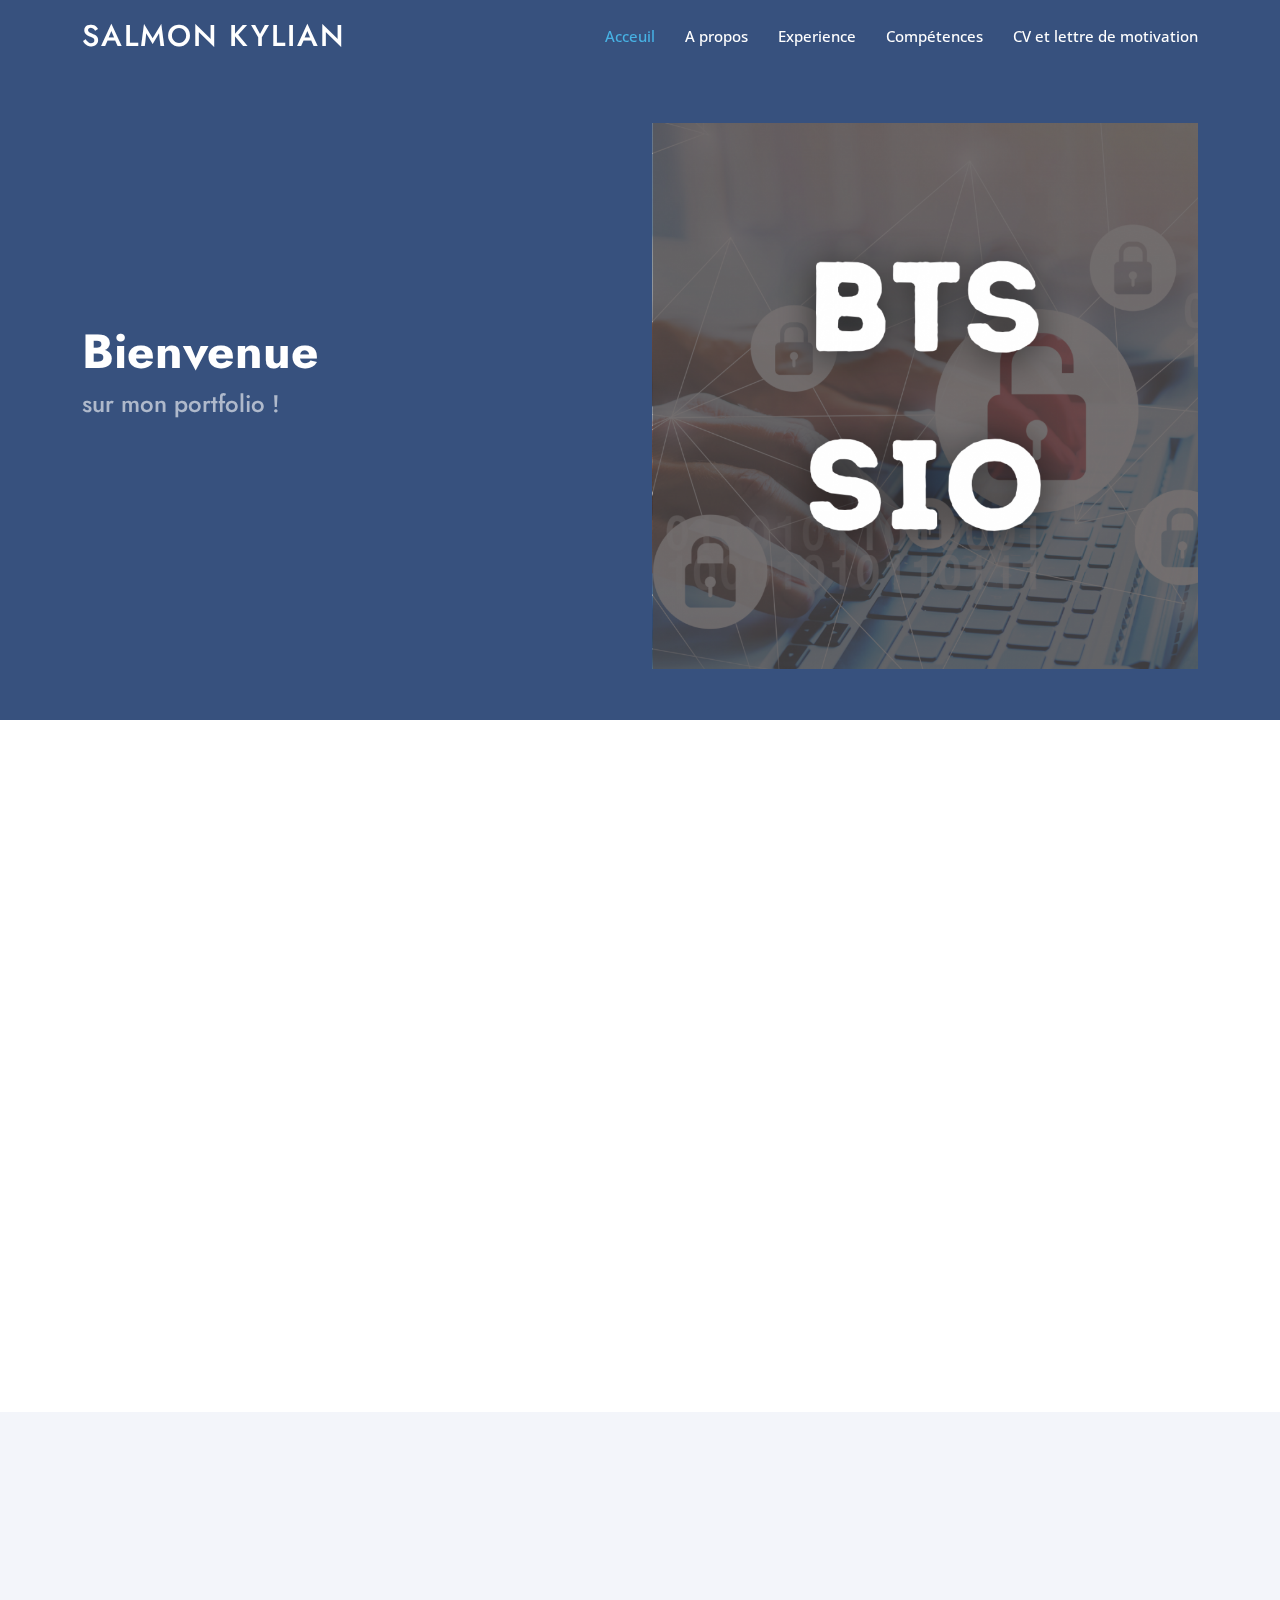
==== commit f85bd430: "Update index.html" ====
--- a/index.html
+++ b/index.html
@@ -49,8 +49,9 @@
         <ul>
           <li><a class="nav-link scrollto active" href="#hero">Acceuil</a></li>
           <li><a class="nav-link scrollto" href="#about">A propos</a></li>
-          <li><a class="nav-link   scrollto" href="#Exp">Experience</a></li>
-          <li><a class="nav-link   scrollto" href="#skills">Compétences</a></li>
+          <li><a class="nav-link scrollto" href="#Exp">Experience</a></li>
+          <li><a class="nav-link scrollto" href="#skills">Compétences</a></li>
+          <li><a class="nav-link scrollto" href="#Cv">CV et lettre de motivation</a></li>
         </ul>
         <i class="bi bi-list mobile-nav-toggle"></i>
       </nav><!-- .navbar -->
@@ -208,6 +209,24 @@
       </div>
     </section><!-- End Skills Section -->
 
+    <!-- ======= Cv et Letr Mot Section ======= -->
+
+    <section id="Cv" class="Cv">
+      <div class="container" data-aos="fade-up">
+        <div class="section-title">
+          <h2>CV et Lettre de Motivation</h2>
+        </div>
+        <div class="d-flex justify-content-center">
+          <div class="col-md-6">
+            <a href="assets/img/CV.png"><img src="assets/img/CV.png"></a>
+          </div>
+          <div class="col-md-6">
+            <a href="assets/img/LettreMotiv.png"><img src="assets/img/LettreMotiv.png"></a>
+        </div>
+      </div>
+    </section>
+
+    <!-- End Letr Mot Section -->
 
     <!-- ======= Contact Section ======= -->
     <section id="contact" class="contact">
@@ -215,155 +234,16 @@
 
         <div class="section-title">
           <h2>Contact</h2>
-          <p>Magnam dolores commodi suscipit. Necessitatibus eius consequatur ex aliquid fuga eum quidem. Sit sint consectetur velit. Quisquam quos quisquam cupiditate. Et nemo qui impedit suscipit alias ea. Quia fugiat sit in iste officiis commodi quidem hic quas.</p>
-        </div>
-
-        <div class="row">
-
-          <div class="col-lg-5 d-flex align-items-stretch">
-            <div class="info">
-              <div class="address">
-                <i class="bi bi-geo-alt"></i>
-                <h4>Location:</h4>
-                <p>A108 Adam Street, New York, NY 535022</p>
-              </div>
-
-              <div class="email">
-                <i class="bi bi-envelope"></i>
-                <h4>Email:</h4>
-                <p>info@example.com</p>
-              </div>
-
-              <div class="phone">
-                <i class="bi bi-phone"></i>
-                <h4>Call:</h4>
-                <p>+1 5589 55488 55s</p>
-              </div>
-
-              <iframe src="https://www.google.com/maps/embed?pb=!1m14!1m8!1m3!1d12097.433213460943!2d-74.0062269!3d40.7101282!3m2!1i1024!2i768!4f13.1!3m3!1m2!1s0x0%3A0xb89d1fe6bc499443!2sDowntown+Conference+Center!5e0!3m2!1smk!2sbg!4v1539943755621" frameborder="0" style="border:0; width: 100%; height: 290px;" allowfullscreen></iframe>
-            </div>
-
-          </div>
-
-          <div class="col-lg-7 mt-5 mt-lg-0 d-flex align-items-stretch">
-            <form action="forms/contact.php" method="post" role="form" class="php-email-form">
-              <div class="row">
-                <div class="form-group col-md-6">
-                  <label for="name">Your Name</label>
-                  <input type="text" name="name" class="form-control" id="name" required>
-                </div>
-                <div class="form-group col-md-6">
-                  <label for="name">Your Email</label>
-                  <input type="email" class="form-control" name="email" id="email" required>
-                </div>
-              </div>
-              <div class="form-group">
-                <label for="name">Subject</label>
-                <input type="text" class="form-control" name="subject" id="subject" required>
-              </div>
-              <div class="form-group">
-                <label for="name">Message</label>
-                <textarea class="form-control" name="message" rows="10" required></textarea>
-              </div>
-              <div class="my-3">
-                <div class="loading">Loading</div>
-                <div class="error-message"></div>
-                <div class="sent-message">Your message has been sent. Thank you!</div>
-              </div>
-              <div class="text-center"><button type="submit">Send Message</button></div>
-            </form>
-          </div>
-
+          <p>Si vous avez besoin de mon contacter voici mes données :<br>
+            Adresse mail : kyliansalmon4@gmail.com<br>
+            Numéro de téléphone : 06 05 14 47 98
+          </p>
         </div>
 
       </div>
     </section><!-- End Contact Section -->
 
   </main><!-- End #main -->
-
-  <!-- ======= Footer ======= -->
-  <footer id="footer">
-
-    <div class="footer-newsletter">
-      <div class="container">
-        <div class="row justify-content-center">
-          <div class="col-lg-6">
-            <h4>Join Our Newsletter</h4>
-            <p>Tamen quem nulla quae legam multos aute sint culpa legam noster magna</p>
-            <form action="" method="post">
-              <input type="email" name="email"><input type="submit" value="Subscribe">
-            </form>
-          </div>
-        </div>
-      </div>
-    </div>
-
-    <div class="footer-top">
-      <div class="container">
-        <div class="row">
-
-          <div class="col-lg-3 col-md-6 footer-contact">
-            <h3>Arsha</h3>
-            <p>
-              A108 Adam Street <br>
-              New York, NY 535022<br>
-              United States <br><br>
-              <strong>Phone:</strong> +1 5589 55488 55<br>
-              <strong>Email:</strong> info@example.com<br>
-            </p>
-          </div>
-
-          <div class="col-lg-3 col-md-6 footer-links">
-            <h4>Useful Links</h4>
-            <ul>
-              <li><i class="bx bx-chevron-right"></i> <a href="#">Home</a></li>
-              <li><i class="bx bx-chevron-right"></i> <a href="#">About us</a></li>
-              <li><i class="bx bx-chevron-right"></i> <a href="#">Services</a></li>
-              <li><i class="bx bx-chevron-right"></i> <a href="#">Terms of service</a></li>
-              <li><i class="bx bx-chevron-right"></i> <a href="#">Privacy policy</a></li>
-            </ul>
-          </div>
-
-          <div class="col-lg-3 col-md-6 footer-links">
-            <h4>Our Services</h4>
-            <ul>
-              <li><i class="bx bx-chevron-right"></i> <a href="#">Web Design</a></li>
-              <li><i class="bx bx-chevron-right"></i> <a href="#">Web Development</a></li>
-              <li><i class="bx bx-chevron-right"></i> <a href="#">Product Management</a></li>
-              <li><i class="bx bx-chevron-right"></i> <a href="#">Marketing</a></li>
-              <li><i class="bx bx-chevron-right"></i> <a href="#">Graphic Design</a></li>
-            </ul>
-          </div>
-
-          <div class="col-lg-3 col-md-6 footer-links">
-            <h4>Our Social Networks</h4>
-            <p>Cras fermentum odio eu feugiat lide par naso tierra videa magna derita valies</p>
-            <div class="social-links mt-3">
-              <a href="#" class="twitter"><i class="bx bxl-twitter"></i></a>
-              <a href="#" class="facebook"><i class="bx bxl-facebook"></i></a>
-              <a href="#" class="instagram"><i class="bx bxl-instagram"></i></a>
-              <a href="#" class="google-plus"><i class="bx bxl-skype"></i></a>
-              <a href="#" class="linkedin"><i class="bx bxl-linkedin"></i></a>
-            </div>
-          </div>
-
-        </div>
-      </div>
-    </div>
-
-    <div class="container footer-bottom clearfix">
-      <div class="copyright">
-        &copy; Copyright <strong><span>Arsha</span></strong>. All Rights Reserved
-      </div>
-      <div class="credits">
-        <!-- All the links in the footer should remain intact. -->
-        <!-- You can delete the links only if you purchased the pro version. -->
-        <!-- Licensing information: https://bootstrapmade.com/license/ -->
-        <!-- Purchase the pro version with working PHP/AJAX contact form: https://bootstrapmade.com/arsha-free-bootstrap-html-template-corporate/ -->
-        Designed by <a href="https://bootstrapmade.com/">BootstrapMade</a>
-      </div>
-    </div>
-  </footer><!-- End Footer -->
 
   <div id="preloader"></div>
   <a href="#" class="back-to-top d-flex align-items-center justify-content-center"><i class="bi bi-arrow-up-short"></i></a>
--- a/assets/css/style.css
+++ b/assets/css/style.css
@@ -5,1852 +5,1293 @@
 * License: https://bootstrapmade.com/license/
 */
 
-/*--------------------------------------------------------------
-# General
---------------------------------------------------------------*/
-body {
-  font-family: "Open Sans", sans-serif;
-  color: #444444;
-}
-
-a {
-  color: #47b2e4;
-  text-decoration: none;
-}
-
-a:hover {
-  color: #73c5eb;
-  text-decoration: none;
-}
-
-h1,
-h2,
-h3,
-h4,
-h5,
-h6 {
-  font-family: "Jost", sans-serif;
-}
-
-/*--------------------------------------------------------------
-# Preloader
---------------------------------------------------------------*/
-#preloader {
-  position: fixed;
-  top: 0;
-  left: 0;
-  right: 0;
-  bottom: 0;
-  z-index: 9999;
-  overflow: hidden;
-  background: #37517e;
-}
-
-#preloader:before {
-  content: "";
-  position: fixed;
-  top: calc(50% - 30px);
-  left: calc(50% - 30px);
-  border: 6px solid #37517e;
-  border-top-color: #fff;
-  border-bottom-color: #fff;
-  border-radius: 50%;
-  width: 60px;
-  height: 60px;
-  -webkit-animation: animate-preloader 1s linear infinite;
-  animation: animate-preloader 1s linear infinite;
-}
-
-@-webkit-keyframes animate-preloader {
-  0% {
-    transform: rotate(0deg);
-  }
-
-  100% {
-    transform: rotate(360deg);
-  }
-}
-
-@keyframes animate-preloader {
-  0% {
-    transform: rotate(0deg);
-  }
-
-  100% {
-    transform: rotate(360deg);
-  }
-}
-
-/*--------------------------------------------------------------
-# Back to top button
---------------------------------------------------------------*/
-.back-to-top {
-  position: fixed;
-  visibility: hidden;
-  opacity: 0;
-  right: 15px;
-  bottom: 15px;
-  z-index: 996;
-  background: #47b2e4;
-  width: 40px;
-  height: 40px;
-  border-radius: 50px;
-  transition: all 0.4s;
-}
-
-.back-to-top i {
-  font-size: 24px;
-  color: #fff;
-  line-height: 0;
-}
-
-.back-to-top:hover {
-  background: #6bc1e9;
-  color: #fff;
-}
-
-.back-to-top.active {
-  visibility: visible;
-  opacity: 1;
-}
-
-/*--------------------------------------------------------------
-# Header
---------------------------------------------------------------*/
-#header {
-  transition: all 0.5s;
-  z-index: 997;
-  padding: 15px 0;
-}
-
-#header.header-scrolled,
-#header.header-inner-pages {
-  background: rgba(40, 58, 90, 0.9);
-}
-
-#header .logo {
-  font-size: 30px;
-  margin: 0;
-  padding: 0;
-  line-height: 1;
-  font-weight: 500;
-  letter-spacing: 2px;
-  text-transform: uppercase;
-}
-
-#header .logo a {
-  color: #fff;
-}
-
-#header .logo img {
-  max-height: 40px;
-}
-
-/*--------------------------------------------------------------
-# Navigation Menu
---------------------------------------------------------------*/
-/**
-* Desktop Navigation 
-*/
-.navbar {
-  padding: 0;
-}
-
-.navbar ul {
-  margin: 0;
-  padding: 0;
-  display: flex;
-  list-style: none;
-  align-items: center;
-}
-
-.navbar li {
-  position: relative;
-}
-
-.navbar a,
-.navbar a:focus {
-  display: flex;
-  align-items: center;
-  justify-content: space-between;
-  padding: 10px 0 10px 30px;
-  font-size: 15px;
-  font-weight: 500;
-  color: #fff;
-  white-space: nowrap;
-  transition: 0.3s;
-}
-
-.navbar a i,
-.navbar a:focus i {
-  font-size: 12px;
-  line-height: 0;
-  margin-left: 5px;
-}
-
-.navbar a:hover,
-.navbar .active,
-.navbar .active:focus,
-.navbar li:hover>a {
-  color: #47b2e4;
-}
-
-.navbar .getstarted,
-.navbar .getstarted:focus {
-  padding: 8px 20px;
-  margin-left: 30px;
-  border-radius: 50px;
-  color: #fff;
-  font-size: 14px;
-  border: 2px solid #47b2e4;
-  font-weight: 600;
-}
-
-.navbar .getstarted:hover,
-.navbar .getstarted:focus:hover {
-  color: #fff;
-  background: #31a9e1;
-}
-
-.navbar .dropdown ul {
-  display: block;
-  position: absolute;
-  left: 14px;
-  top: calc(100% + 30px);
-  margin: 0;
-  padding: 10px 0;
-  z-index: 99;
-  opacity: 0;
-  visibility: hidden;
-  background: #fff;
-  box-shadow: 0px 0px 30px rgba(127, 137, 161, 0.25);
-  transition: 0.3s;
-  border-radius: 4px;
-}
-
-.navbar .dropdown ul li {
-  min-width: 200px;
-}
-
-.navbar .dropdown ul a {
-  padding: 10px 20px;
-  font-size: 14px;
-  text-transform: none;
-  font-weight: 500;
-  color: #0c3c53;
-}
-
-.navbar .dropdown ul a i {
-  font-size: 12px;
-}
-
-.navbar .dropdown ul a:hover,
-.navbar .dropdown ul .active:hover,
-.navbar .dropdown ul li:hover>a {
-  color: #47b2e4;
-}
-
-.navbar .dropdown:hover>ul {
-  opacity: 1;
-  top: 100%;
-  visibility: visible;
-}
-
-.navbar .dropdown .dropdown ul {
-  top: 0;
-  left: calc(100% - 30px);
-  visibility: hidden;
-}
-
-.navbar .dropdown .dropdown:hover>ul {
-  opacity: 1;
-  top: 0;
-  left: 100%;
-  visibility: visible;
-}
-
-@media (max-width: 1366px) {
-  .navbar .dropdown .dropdown ul {
-    left: -90%;
-  }
-
-  .navbar .dropdown .dropdown:hover>ul {
-    left: -100%;
-  }
-}
-
-/**
-* Mobile Navigation 
-*/
-.mobile-nav-toggle {
-  color: #fff;
-  font-size: 28px;
-  cursor: pointer;
-  display: none;
-  line-height: 0;
-  transition: 0.5s;
-}
-
-.mobile-nav-toggle.bi-x {
-  color: #fff;
-}
-
-@media (max-width: 991px) {
-  .mobile-nav-toggle {
-    display: block;
-  }
-
-  .navbar ul {
-    display: none;
-  }
-}
-
-.navbar-mobile {
-  position: fixed;
-  overflow: hidden;
-  top: 0;
-  right: 0;
-  left: 0;
-  bottom: 0;
-  background: rgba(40, 58, 90, 0.9);
-  transition: 0.3s;
-  z-index: 999;
-}
-
-.navbar-mobile .mobile-nav-toggle {
-  position: absolute;
-  top: 15px;
-  right: 15px;
-}
-
-.navbar-mobile ul {
-  display: block;
-  position: absolute;
-  top: 55px;
-  right: 15px;
-  bottom: 15px;
-  left: 15px;
-  padding: 10px 0;
-  border-radius: 10px;
-  background-color: #fff;
-  overflow-y: auto;
-  transition: 0.3s;
-}
-
-.navbar-mobile a,
-.navbar-mobile a:focus {
-  padding: 10px 20px;
-  font-size: 15px;
-  color: #37517e;
-}
-
-.navbar-mobile a:hover,
-.navbar-mobile .active,
-.navbar-mobile li:hover>a {
-  color: #47b2e4;
-}
-
-.navbar-mobile .getstarted,
-.navbar-mobile .getstarted:focus {
-  margin: 15px;
-  color: #37517e;
-}
-
-.navbar-mobile .dropdown ul {
-  position: static;
-  display: none;
-  margin: 10px 20px;
-  padding: 10px 0;
-  z-index: 99;
-  opacity: 1;
-  visibility: visible;
-  background: #fff;
-  box-shadow: 0px 0px 30px rgba(127, 137, 161, 0.25);
-}
-
-.navbar-mobile .dropdown ul li {
-  min-width: 200px;
-}
-
-.navbar-mobile .dropdown ul a {
-  padding: 10px 20px;
-}
-
-.navbar-mobile .dropdown ul a i {
-  font-size: 12px;
-}
-
-.navbar-mobile .dropdown ul a:hover,
-.navbar-mobile .dropdown ul .active:hover,
-.navbar-mobile .dropdown ul li:hover>a {
-  color: #47b2e4;
-}
-
-.navbar-mobile .dropdown>.dropdown-active {
-  display: block;
-}
-
-/*--------------------------------------------------------------
-# Hero Section
---------------------------------------------------------------*/
-#hero {
-  width: 100%;
-  height: 80vh;
-  background: #37517e;
-}
-
-#hero .container {
-  padding-top: 72px;
-}
-
-#hero h1 {
-  margin: 0 0 10px 0;
-  font-size: 48px;
-  font-weight: 700;
-  line-height: 56px;
-  color: #fff;
-}
-
-#hero h2 {
-  color: rgba(255, 255, 255, 0.6);
-  margin-bottom: 50px;
-  font-size: 24px;
-}
-
-#hero .btn-get-started {
-  font-family: "Jost", sans-serif;
-  font-weight: 500;
-  font-size: 16px;
-  letter-spacing: 1px;
-  display: inline-block;
-  padding: 10px 28px 11px 28px;
-  border-radius: 50px;
-  transition: 0.5s;
-  margin: 10px 0 0 0;
-  color: #fff;
-  background: #47b2e4;
-}
-
-#hero .btn-get-started:hover {
-  background: #209dd8;
-}
-
-#hero .btn-watch-video {
-  font-size: 16px;
-  display: flex;
-  align-items: center;
-  transition: 0.5s;
-  margin: 10px 0 0 25px;
-  color: #fff;
-  line-height: 1;
-}
-
-#hero .btn-watch-video i {
-  line-height: 0;
-  color: #fff;
-  font-size: 32px;
-  transition: 0.3s;
-  margin-right: 8px;
-}
-
-#hero .btn-watch-video:hover i {
-  color: #47b2e4;
-}
-
-#hero .animated {
-  animation: up-down 2s ease-in-out infinite alternate-reverse both;
-}
-
-@media (max-width: 991px) {
-  #hero {
-    height: 100vh;
-    text-align: center;
-  }
-
-  #hero .animated {
-    -webkit-animation: none;
-    animation: none;
-  }
-
-  #hero .hero-img {
-    text-align: center;
-  }
-
-  #hero .hero-img img {
-    width: 50%;
-  }
-}
-
-@media (max-width: 768px) {
-  #hero h1 {
-    font-size: 28px;
-    line-height: 36px;
-  }
-
-  #hero h2 {
-    font-size: 18px;
-    line-height: 24px;
-    margin-bottom: 30px;
-  }
-
-  #hero .hero-img img {
-    width: 70%;
-  }
-}
-
-@media (max-width: 575px) {
-  #hero .hero-img img {
-    width: 80%;
-  }
-
-  #hero .btn-get-started {
-    font-size: 16px;
-    padding: 10px 24px 11px 24px;
-  }
-}
-
-@-webkit-keyframes up-down {
-  0% {
-    transform: translateY(10px);
-  }
-
-  100% {
-    transform: translateY(-10px);
-  }
-}
-
-@keyframes up-down {
-  0% {
-    transform: translateY(10px);
-  }
-
-  100% {
-    transform: translateY(-10px);
-  }
-}
-
-/*--------------------------------------------------------------
-# Sections General
---------------------------------------------------------------*/
-section {
-  padding: 60px 0;
-  overflow: hidden;
-}
-
-.section-bg {
-  background-color: #f3f5fa;
-}
-
-.section-title {
-  text-align: center;
-  padding-bottom: 30px;
-}
-
-.section-title h2 {
-  font-size: 32px;
-  font-weight: bold;
-  text-transform: uppercase;
-  margin-bottom: 20px;
-  padding-bottom: 20px;
-  position: relative;
-  color: #37517e;
-}
-
-.section-title h2::before {
-  content: "";
-  position: absolute;
-  display: block;
-  width: 120px;
-  height: 1px;
-  background: #ddd;
-  bottom: 1px;
-  left: calc(50% - 60px);
-}
-
-.section-title h2::after {
-  content: "";
-  position: absolute;
-  display: block;
-  width: 40px;
-  height: 3px;
-  background: #47b2e4;
-  bottom: 0;
-  left: calc(50% - 20px);
-}
-
-.section-title p {
-  margin-bottom: 0;
-}
-
-/*--------------------------------------------------------------
-# Clients
---------------------------------------------------------------*/
-.clients {
-  padding: 12px 0;
-  text-align: center;
-}
-
-.clients img {
-  max-width: 45%;
-  transition: all 0.4s ease-in-out;
-  display: inline-block;
-  padding: 15px 0;
-  filter: grayscale(100);
-}
-
-.clients img:hover {
-  filter: none;
-  transform: scale(1.1);
-}
-
-@media (max-width: 768px) {
-  .clients img {
-    max-width: 40%;
-  }
-}
-
-/*--------------------------------------------------------------
-# About Us
---------------------------------------------------------------*/
-.about .content h3 {
-  font-weight: 600;
-  font-size: 26px;
-}
-
-.about .content ul {
-  list-style: none;
-  padding: 0;
-}
-
-.about .content ul li {
-  padding-left: 28px;
-  position: relative;
-}
-
-.about .content ul li+li {
-  margin-top: 10px;
-}
-
-.about .content ul i {
-  position: absolute;
-  left: 0;
-  top: 2px;
-  font-size: 20px;
-  color: #47b2e4;
-  line-height: 1;
-}
-
-.about .content p:last-child {
-  margin-bottom: 0;
-}
-
-.about .content .btn-learn-more {
-  font-family: "Poppins", sans-serif;
-  font-weight: 500;
-  font-size: 14px;
-  letter-spacing: 1px;
-  display: inline-block;
-  padding: 12px 32px;
-  border-radius: 4px;
-  transition: 0.3s;
-  line-height: 1;
-  color: #47b2e4;
-  -webkit-animation-delay: 0.8s;
-  animation-delay: 0.8s;
-  margin-top: 6px;
-  border: 2px solid #47b2e4;
-}
-
-.about .content .btn-learn-more:hover {
-  background: #47b2e4;
-  color: #fff;
-  text-decoration: none;
-}
-
-/*--------------------------------------------------------------
-# Why Us
---------------------------------------------------------------*/
-.why-us .content {
-  padding: 60px 100px 0 100px;
-}
-
-.why-us .content h3 {
-  font-weight: 400;
-  font-size: 34px;
-  color: #37517e;
-}
-
-.why-us .content h4 {
-  font-size: 20px;
-  font-weight: 700;
-  margin-top: 5px;
-}
-
-.why-us .content p {
-  font-size: 15px;
-  color: #848484;
-}
-
-.why-us .img {
-  background-size: contain;
-  background-repeat: no-repeat;
-  background-position: center center;
-}
-
-.why-us .accordion-list {
-  padding: 0 100px 60px 100px;
-}
-
-.why-us .accordion-list ul {
-  padding: 0;
-  list-style: none;
-}
-
-.why-us .accordion-list li+li {
-  margin-top: 15px;
-}
-
-.why-us .accordion-list li {
-  padding: 20px;
-  background: #fff;
-  border-radius: 4px;
-}
-
-.why-us .accordion-list a {
-  display: block;
-  position: relative;
-  font-family: "Poppins", sans-serif;
-  font-size: 16px;
-  line-height: 24px;
-  font-weight: 500;
-  padding-right: 30px;
-  outline: none;
-  cursor: pointer;
-}
-
-.why-us .accordion-list span {
-  color: #47b2e4;
-  font-weight: 600;
-  font-size: 18px;
-  padding-right: 10px;
-}
-
-.why-us .accordion-list i {
-  font-size: 24px;
-  position: absolute;
-  right: 0;
-  top: 0;
-}
-
-.why-us .accordion-list p {
-  margin-bottom: 0;
-  padding: 10px 0 0 0;
-}
-
-.why-us .accordion-list .icon-show {
-  display: none;
-}
-
-.why-us .accordion-list a.collapsed {
-  color: #343a40;
-}
-
-.why-us .accordion-list a.collapsed:hover {
-  color: #47b2e4;
-}
-
-.why-us .accordion-list a.collapsed .icon-show {
-  display: inline-block;
-}
-
-.why-us .accordion-list a.collapsed .icon-close {
-  display: none;
-}
-
-@media (max-width: 1024px) {
-
-  .why-us .content,
-  .why-us .accordion-list {
-    padding-left: 0;
-    padding-right: 0;
-  }
-}
-
-@media (max-width: 992px) {
-  .why-us .img {
-    min-height: 400px;
-  }
-
-  .why-us .content {
-    padding-top: 30px;
-  }
-
-  .why-us .accordion-list {
-    padding-bottom: 30px;
-  }
-}
-
-@media (max-width: 575px) {
-  .why-us .img {
-    min-height: 200px;
-  }
-}
-
-/*--------------------------------------------------------------
-# Skills
---------------------------------------------------------------*/
-.skills .content h3 {
-  font-weight: 700;
-  font-size: 32px;
-  color: #37517e;
-  font-family: "Poppins", sans-serif;
-}
-
-.skills .content ul {
-  list-style: none;
-  padding: 0;
-}
-
-.skills .content ul li {
-  padding-bottom: 10px;
-}
-
-.skills .content ul i {
-  font-size: 20px;
-  padding-right: 4px;
-  color: #47b2e4;
-}
-
-.skills .content p:last-child {
-  margin-bottom: 0;
-}
-
-.skills .progress {
-  height: 60px;
-  display: block;
-  background: none;
-  border-radius: 0;
-}
-
-.skills .progress .skill {
-  padding: 0;
-  margin: 0 0 6px 0;
-  text-transform: uppercase;
-  display: block;
-  font-weight: 600;
-  font-family: "Poppins", sans-serif;
-  color: #37517e;
-}
-
-.skills .progress .skill .val {
-  float: right;
-  font-style: normal;
-}
-
-.skills .progress-bar-wrap {
-  background: #e8edf5;
-  height: 10px;
-}
-
-.skills .progress-bar {
-  width: 1px;
-  height: 10px;
-  transition: 0.9s;
-  background-color: #4668a2;
-}
-
-/*--------------------------------------------------------------
-# Services
---------------------------------------------------------------*/
-.services .icon-box {
-  box-shadow: 0px 0 25px 0 rgba(0, 0, 0, 0.1);
-  padding: 50px 30px;
-  transition: all ease-in-out 0.4s;
-  background: #fff;
-}
-
-.services .icon-box .icon {
-  margin-bottom: 10px;
-}
-
-.services .icon-box .icon i {
-  color: #47b2e4;
-  font-size: 36px;
-  transition: 0.3s;
-}
-
-.services .icon-box h4 {
-  font-weight: 500;
-  margin-bottom: 15px;
-  font-size: 24px;
-}
-
-.services .icon-box h4 a {
-  color: #37517e;
-  transition: ease-in-out 0.3s;
-}
-
-.services .icon-box p {
-  line-height: 24px;
-  font-size: 14px;
-  margin-bottom: 0;
-}
-
-.services .icon-box:hover {
-  transform: translateY(-10px);
-}
-
-.services .icon-box:hover h4 a {
-  color: #47b2e4;
-}
-
-/*--------------------------------------------------------------
-# Cta
---------------------------------------------------------------*/
-.cta {
-  background: linear-gradient(rgba(40, 58, 90, 0.9), rgba(40, 58, 90, 0.9)), url("../img/cta-bg.jpg") fixed center center;
-  background-size: cover;
-  padding: 120px 0;
-}
-
-.cta h3 {
-  color: #fff;
-  font-size: 28px;
-  font-weight: 700;
-}
-
-.cta p {
-  color: #fff;
-}
-
-.cta .cta-btn {
-  font-family: "Jost", sans-serif;
-  font-weight: 500;
-  font-size: 16px;
-  letter-spacing: 1px;
-  display: inline-block;
-  padding: 12px 40px;
-  border-radius: 50px;
-  transition: 0.5s;
-  margin: 10px;
-  border: 2px solid #fff;
-  color: #fff;
-}
-
-.cta .cta-btn:hover {
-  background: #47b2e4;
-  border: 2px solid #47b2e4;
-}
-
-@media (max-width: 1024px) {
-  .cta {
-    background-attachment: scroll;
-  }
-}
-
-@media (min-width: 769px) {
-  .cta .cta-btn-container {
-    display: flex;
-    align-items: center;
-    justify-content: flex-end;
-  }
-}
-
-/*--------------------------------------------------------------
-# Portfolio
---------------------------------------------------------------*/
-.portfolio #portfolio-flters {
-  list-style: none;
-  margin-bottom: 20px;
-}
-
-.portfolio #portfolio-flters li {
-  cursor: pointer;
-  display: inline-block;
-  margin: 10px 5px;
-  font-size: 15px;
-  font-weight: 500;
-  line-height: 1;
-  color: #444444;
-  transition: all 0.3s;
-  padding: 8px 20px;
-  border-radius: 50px;
-  font-family: "Poppins", sans-serif;
-}
-
-.portfolio #portfolio-flters li:hover,
-.portfolio #portfolio-flters li.filter-active {
-  background: #47b2e4;
-  color: #fff;
-}
-
-.portfolio .portfolio-item {
-  margin-bottom: 30px;
-}
-
-.portfolio .portfolio-item .portfolio-img {
-  overflow: hidden;
-}
-
-.portfolio .portfolio-item .portfolio-img img {
-  transition: all 0.6s;
-}
-
-.portfolio .portfolio-item .portfolio-info {
-  opacity: 0;
-  position: absolute;
-  left: 15px;
-  bottom: 0;
-  z-index: 3;
-  right: 15px;
-  transition: all 0.3s;
-  background: rgba(55, 81, 126, 0.8);
-  padding: 10px 15px;
-}
-
-.portfolio .portfolio-item .portfolio-info h4 {
-  font-size: 18px;
-  color: #fff;
-  font-weight: 600;
-  color: #fff;
-  margin-bottom: 0px;
-}
-
-.portfolio .portfolio-item .portfolio-info p {
-  color: #f9fcfe;
-  font-size: 14px;
-  margin-bottom: 0;
-}
-
-.portfolio .portfolio-item .portfolio-info .preview-link,
-.portfolio .portfolio-item .portfolio-info .details-link {
-  position: absolute;
-  right: 40px;
-  font-size: 24px;
-  top: calc(50% - 18px);
-  color: #fff;
-  transition: 0.3s;
-}
-
-.portfolio .portfolio-item .portfolio-info .preview-link:hover,
-.portfolio .portfolio-item .portfolio-info .details-link:hover {
-  color: #47b2e4;
-}
-
-.portfolio .portfolio-item .portfolio-info .details-link {
-  right: 10px;
-}
-
-.portfolio .portfolio-item:hover .portfolio-img img {
-  transform: scale(1.15);
-}
-
-.portfolio .portfolio-item:hover .portfolio-info {
-  opacity: 1;
-}
-
-/*--------------------------------------------------------------
-# Portfolio Details
---------------------------------------------------------------*/
-.portfolio-details {
-  padding-top: 40px;
-}
-
-.portfolio-details .portfolio-details-slider img {
-  width: 100%;
-}
-
-.portfolio-details .portfolio-details-slider .swiper-pagination {
-  margin-top: 20px;
-  position: relative;
-}
-
-.portfolio-details .portfolio-details-slider .swiper-pagination .swiper-pagination-bullet {
-  width: 12px;
-  height: 12px;
-  background-color: #fff;
-  opacity: 1;
-  border: 1px solid #47b2e4;
-}
-
-.portfolio-details .portfolio-details-slider .swiper-pagination .swiper-pagination-bullet-active {
-  background-color: #47b2e4;
-}
-
-.portfolio-details .portfolio-info {
-  padding: 30px;
-  box-shadow: 0px 0 30px rgba(55, 81, 126, 0.08);
-}
-
-.portfolio-details .portfolio-info h3 {
-  font-size: 22px;
-  font-weight: 700;
-  margin-bottom: 20px;
-  padding-bottom: 20px;
-  border-bottom: 1px solid #eee;
-}
-
-.portfolio-details .portfolio-info ul {
-  list-style: none;
-  padding: 0;
-  font-size: 15px;
-}
-
-.portfolio-details .portfolio-info ul li+li {
-  margin-top: 10px;
-}
-
-.portfolio-details .portfolio-description {
-  padding-top: 30px;
-}
-
-.portfolio-details .portfolio-description h2 {
-  font-size: 26px;
-  font-weight: 700;
-  margin-bottom: 20px;
-}
-
-.portfolio-details .portfolio-description p {
-  padding: 0;
-}
-
-/*--------------------------------------------------------------
-# Team
---------------------------------------------------------------*/
-.team .member {
-  position: relative;
-  box-shadow: 0px 2px 15px rgba(0, 0, 0, 0.1);
-  padding: 30px;
-  border-radius: 5px;
-  background: #fff;
-  transition: 0.5s;
-}
-
-.team .member .pic {
-  overflow: hidden;
-  width: 180px;
-  border-radius: 50%;
-}
-
-.team .member .pic img {
-  transition: ease-in-out 0.3s;
-}
-
-.team .member:hover {
-  transform: translateY(-10px);
-}
-
-.team .member .member-info {
-  padding-left: 30px;
-}
-
-.team .member h4 {
-  font-weight: 700;
-  margin-bottom: 5px;
-  font-size: 20px;
-  color: #37517e;
-}
-
-.team .member span {
-  display: block;
-  font-size: 15px;
-  padding-bottom: 10px;
-  position: relative;
-  font-weight: 500;
-}
-
-.team .member span::after {
-  content: "";
-  position: absolute;
-  display: block;
-  width: 50px;
-  height: 1px;
-  background: #cbd6e9;
-  bottom: 0;
-  left: 0;
-}
-
-.team .member p {
-  margin: 10px 0 0 0;
-  font-size: 14px;
-}
-
-.team .member .social {
-  margin-top: 12px;
-  display: flex;
-  align-items: center;
-  justify-content: flex-start;
-}
-
-.team .member .social a {
-  transition: ease-in-out 0.3s;
-  display: flex;
-  align-items: center;
-  justify-content: center;
-  border-radius: 50px;
-  width: 32px;
-  height: 32px;
-  background: #eff2f8;
-}
-
-.team .member .social a i {
-  color: #37517e;
-  font-size: 16px;
-  margin: 0 2px;
-}
-
-.team .member .social a:hover {
-  background: #47b2e4;
-}
-
-.team .member .social a:hover i {
-  color: #fff;
-}
-
-.team .member .social a+a {
-  margin-left: 8px;
-}
-
-/*--------------------------------------------------------------
-# Pricing
---------------------------------------------------------------*/
-.pricing .row {
-  padding-top: 40px;
-}
-
-.pricing .box {
-  padding: 60px 40px;
-  box-shadow: 0 3px 20px -2px rgba(20, 45, 100, 0.1);
-  background: #fff;
-  height: 100%;
-  border-top: 4px solid #fff;
-  border-radius: 5px;
-}
-
-.pricing h3 {
-  font-weight: 500;
-  margin-bottom: 15px;
-  font-size: 20px;
-  color: #37517e;
-}
-
-.pricing h4 {
-  font-size: 48px;
-  color: #37517e;
-  font-weight: 400;
-  font-family: "Jost", sans-serif;
-  margin-bottom: 25px;
-}
-
-.pricing h4 sup {
-  font-size: 28px;
-}
-
-.pricing h4 span {
-  color: #47b2e4;
-  font-size: 18px;
-  display: block;
-}
-
-.pricing ul {
-  padding: 20px 0;
-  list-style: none;
-  color: #999;
-  text-align: left;
-  line-height: 20px;
-}
-
-.pricing ul li {
-  padding: 10px 0 10px 30px;
-  position: relative;
-}
-
-.pricing ul i {
-  color: #28a745;
-  font-size: 24px;
-  position: absolute;
-  left: 0;
-  top: 6px;
-}
-
-.pricing ul .na {
-  color: #ccc;
-}
-
-.pricing ul .na i {
-  color: #ccc;
-}
-
-.pricing ul .na span {
-  text-decoration: line-through;
-}
-
-.pricing .buy-btn {
-  display: inline-block;
-  padding: 12px 35px;
-  border-radius: 50px;
-  color: #47b2e4;
-  transition: none;
-  font-size: 16px;
-  font-weight: 500;
-  font-family: "Jost", sans-serif;
-  transition: 0.3s;
-  border: 1px solid #47b2e4;
-}
-
-.pricing .buy-btn:hover {
-  background: #47b2e4;
-  color: #fff;
-}
-
-.pricing .featured {
-  border-top-color: #47b2e4;
-}
-
-.pricing .featured .buy-btn {
-  background: #47b2e4;
-  color: #fff;
-}
-
-.pricing .featured .buy-btn:hover {
-  background: #23a3df;
-}
-
-@media (max-width: 992px) {
-  .pricing .box {
-    max-width: 60%;
-    margin: 0 auto 30px auto;
-  }
-}
-
-@media (max-width: 767px) {
-  .pricing .box {
-    max-width: 80%;
-    margin: 0 auto 30px auto;
-  }
-}
-
-@media (max-width: 420px) {
-  .pricing .box {
-    max-width: 100%;
-    margin: 0 auto 30px auto;
-  }
-}
-
-/*--------------------------------------------------------------
-# Frequently Asked Questions
---------------------------------------------------------------*/
-.faq .faq-list {
-  padding: 0 100px;
-}
-
-.faq .faq-list ul {
-  padding: 0;
-  list-style: none;
-}
-
-.faq .faq-list li+li {
-  margin-top: 15px;
-}
-
-.faq .faq-list li {
-  padding: 20px;
-  background: #fff;
-  border-radius: 4px;
-  position: relative;
-}
-
-.faq .faq-list a {
-  display: block;
-  position: relative;
-  font-family: "Poppins", sans-serif;
-  font-size: 16px;
-  line-height: 24px;
-  font-weight: 500;
-  padding: 0 30px;
-  outline: none;
-  cursor: pointer;
-}
-
-.faq .faq-list .icon-help {
-  font-size: 24px;
-  position: absolute;
-  right: 0;
-  left: 20px;
-  color: #47b2e4;
-}
-
-.faq .faq-list .icon-show,
-.faq .faq-list .icon-close {
-  font-size: 24px;
-  position: absolute;
-  right: 0;
-  top: 0;
-}
-
-.faq .faq-list p {
-  margin-bottom: 0;
-  padding: 10px 0 0 0;
-}
-
-.faq .faq-list .icon-show {
-  display: none;
-}
-
-.faq .faq-list a.collapsed {
-  color: #37517e;
-  transition: 0.3s;
-}
-
-.faq .faq-list a.collapsed:hover {
-  color: #47b2e4;
-}
-
-.faq .faq-list a.collapsed .icon-show {
-  display: inline-block;
-}
-
-.faq .faq-list a.collapsed .icon-close {
-  display: none;
-}
-
-@media (max-width: 1200px) {
-  .faq .faq-list {
-    padding: 0;
-  }
-}
-
-/*--------------------------------------------------------------
-# Contact
---------------------------------------------------------------*/
-.contact .info {
-  border-top: 3px solid #47b2e4;
-  border-bottom: 3px solid #47b2e4;
-  padding: 30px;
-  background: #fff;
-  width: 100%;
-  box-shadow: 0 0 24px 0 rgba(0, 0, 0, 0.1);
-}
-
-.contact .info i {
-  font-size: 20px;
-  color: #47b2e4;
-  float: left;
-  width: 44px;
-  height: 44px;
-  background: #e7f5fb;
-  display: flex;
-  justify-content: center;
-  align-items: center;
-  border-radius: 50px;
-  transition: all 0.3s ease-in-out;
-}
-
-.contact .info h4 {
-  padding: 0 0 0 60px;
-  font-size: 22px;
-  font-weight: 600;
-  margin-bottom: 5px;
-  color: #37517e;
-}
-
-.contact .info p {
-  padding: 0 0 10px 60px;
-  margin-bottom: 20px;
-  font-size: 14px;
-  color: #6182ba;
-}
-
-.contact .info .email p {
-  padding-top: 5px;
-}
-
-.contact .info .social-links {
-  padding-left: 60px;
-}
-
-.contact .info .social-links a {
-  font-size: 18px;
-  display: inline-block;
-  background: #333;
-  color: #fff;
-  line-height: 1;
-  padding: 8px 0;
-  border-radius: 50%;
-  text-align: center;
-  width: 36px;
-  height: 36px;
-  transition: 0.3s;
-  margin-right: 10px;
-}
-
-.contact .info .social-links a:hover {
-  background: #47b2e4;
-  color: #fff;
-}
-
-.contact .info .email:hover i,
-.contact .info .address:hover i,
-.contact .info .phone:hover i {
-  background: #47b2e4;
-  color: #fff;
-}
-
-.contact .php-email-form {
-  width: 100%;
-  border-top: 3px solid #47b2e4;
-  border-bottom: 3px solid #47b2e4;
-  padding: 30px;
-  background: #fff;
-  box-shadow: 0 0 24px 0 rgba(0, 0, 0, 0.12);
-}
-
-.contact .php-email-form .form-group {
-  padding-bottom: 8px;
-}
-
-.contact .php-email-form .validate {
-  display: none;
-  color: red;
-  margin: 0 0 15px 0;
-  font-weight: 400;
-  font-size: 13px;
-}
-
-.contact .php-email-form .error-message {
-  display: none;
-  color: #fff;
-  background: #ed3c0d;
-  text-align: left;
-  padding: 15px;
-  font-weight: 600;
-}
-
-.contact .php-email-form .error-message br+br {
-  margin-top: 25px;
-}
-
-.contact .php-email-form .sent-message {
-  display: none;
-  color: #fff;
-  background: #18d26e;
-  text-align: center;
-  padding: 15px;
-  font-weight: 600;
-}
-
-.contact .php-email-form .loading {
-  display: none;
-  background: #fff;
-  text-align: center;
-  padding: 15px;
-}
-
-.contact .php-email-form .loading:before {
-  content: "";
-  display: inline-block;
-  border-radius: 50%;
-  width: 24px;
-  height: 24px;
-  margin: 0 10px -6px 0;
-  border: 3px solid #18d26e;
-  border-top-color: #eee;
-  -webkit-animation: animate-loading 1s linear infinite;
-  animation: animate-loading 1s linear infinite;
-}
-
-.contact .php-email-form .form-group {
-  margin-bottom: 20px;
-}
-
-.contact .php-email-form label {
-  padding-bottom: 8px;
-}
-
-.contact .php-email-form input,
-.contact .php-email-form textarea {
-  border-radius: 0;
-  box-shadow: none;
-  font-size: 14px;
-  border-radius: 4px;
-}
-
-.contact .php-email-form input:focus,
-.contact .php-email-form textarea:focus {
-  border-color: #47b2e4;
-}
-
-.contact .php-email-form input {
-  height: 44px;
-}
-
-.contact .php-email-form textarea {
-  padding: 10px 12px;
-}
-
-.contact .php-email-form button[type=submit] {
-  background: #47b2e4;
-  border: 0;
-  padding: 12px 34px;
-  color: #fff;
-  transition: 0.4s;
-  border-radius: 50px;
-}
-
-.contact .php-email-form button[type=submit]:hover {
-  background: #209dd8;
-}
-
-@-webkit-keyframes animate-loading {
-  0% {
-    transform: rotate(0deg);
-  }
-
-  100% {
-    transform: rotate(360deg);
-  }
-}
-
-@keyframes animate-loading {
-  0% {
-    transform: rotate(0deg);
-  }
-
-  100% {
-    transform: rotate(360deg);
-  }
-}
-
-/*--------------------------------------------------------------
-# Breadcrumbs
---------------------------------------------------------------*/
-.breadcrumbs {
-  padding: 15px 0;
-  background: #f3f5fa;
-  min-height: 40px;
-  margin-top: 72px;
-}
-
-@media (max-width: 992px) {
-  .breadcrumbs {
-    margin-top: 68px;
-  }
-}
-
-.breadcrumbs h2 {
-  font-size: 28px;
-  font-weight: 600;
-  color: #37517e;
-}
-
-.breadcrumbs ol {
-  display: flex;
-  flex-wrap: wrap;
-  list-style: none;
-  padding: 0 0 10px 0;
-  margin: 0;
-  font-size: 14px;
-}
-
-.breadcrumbs ol li+li {
-  padding-left: 10px;
-}
-
-.breadcrumbs ol li+li::before {
-  display: inline-block;
-  padding-right: 10px;
-  color: #4668a2;
-  content: "/";
-}
-
-/*--------------------------------------------------------------
-# Footer
---------------------------------------------------------------*/
-#footer {
-  font-size: 14px;
-  background: #37517e;
-}
-
-#footer .footer-newsletter {
-  padding: 50px 0;
-  background: #f3f5fa;
-  text-align: center;
-  font-size: 15px;
-  color: #444444;
-}
-
-#footer .footer-newsletter h4 {
-  font-size: 24px;
-  margin: 0 0 20px 0;
-  padding: 0;
-  line-height: 1;
-  font-weight: 600;
-  color: #37517e;
-}
-
-#footer .footer-newsletter form {
-  margin-top: 30px;
-  background: #fff;
-  padding: 6px 10px;
-  position: relative;
-  border-radius: 50px;
-  box-shadow: 0px 2px 15px rgba(0, 0, 0, 0.06);
-  text-align: left;
-}
-
-#footer .footer-newsletter form input[type=email] {
-  border: 0;
-  padding: 4px 8px;
-  width: calc(100% - 100px);
-}
-
-#footer .footer-newsletter form input[type=submit] {
-  position: absolute;
-  top: 0;
-  right: 0;
-  bottom: 0;
-  border: 0;
-  background: none;
-  font-size: 16px;
-  padding: 0 20px;
-  background: #47b2e4;
-  color: #fff;
-  transition: 0.3s;
-  border-radius: 50px;
-  box-shadow: 0px 2px 15px rgba(0, 0, 0, 0.1);
-}
-
-#footer .footer-newsletter form input[type=submit]:hover {
-  background: #209dd8;
-}
-
-#footer .footer-top {
-  padding: 60px 0 30px 0;
-  background: #fff;
-}
-
-#footer .footer-top .footer-contact {
-  margin-bottom: 30px;
-}
-
-#footer .footer-top .footer-contact h3 {
-  font-size: 28px;
-  margin: 0 0 10px 0;
-  padding: 2px 0 2px 0;
-  line-height: 1;
-  text-transform: uppercase;
-  font-weight: 600;
-  color: #37517e;
-}
-
-#footer .footer-top .footer-contact p {
-  font-size: 14px;
-  line-height: 24px;
-  margin-bottom: 0;
-  font-family: "Jost", sans-serif;
-  color: #5e5e5e;
-}
-
-#footer .footer-top h4 {
-  font-size: 16px;
-  font-weight: bold;
-  color: #37517e;
-  position: relative;
-  padding-bottom: 12px;
-}
-
-#footer .footer-top .footer-links {
-  margin-bottom: 30px;
-}
-
-#footer .footer-top .footer-links ul {
-  list-style: none;
-  padding: 0;
-  margin: 0;
-}
-
-#footer .footer-top .footer-links ul i {
-  padding-right: 2px;
-  color: #47b2e4;
-  font-size: 18px;
-  line-height: 1;
-}
-
-#footer .footer-top .footer-links ul li {
-  padding: 10px 0;
-  display: flex;
-  align-items: center;
-}
-
-#footer .footer-top .footer-links ul li:first-child {
-  padding-top: 0;
-}
-
-#footer .footer-top .footer-links ul a {
-  color: #777777;
-  transition: 0.3s;
-  display: inline-block;
-  line-height: 1;
-}
-
-#footer .footer-top .footer-links ul a:hover {
-  text-decoration: none;
-  color: #47b2e4;
-}
-
-#footer .footer-top .social-links a {
-  font-size: 18px;
-  display: inline-block;
-  background: #47b2e4;
-  color: #fff;
-  line-height: 1;
-  padding: 8px 0;
-  margin-right: 4px;
-  border-radius: 50%;
-  text-align: center;
-  width: 36px;
-  height: 36px;
-  transition: 0.3s;
-}
-
-#footer .footer-top .social-links a:hover {
-  background: #209dd8;
-  color: #fff;
-  text-decoration: none;
-}
-
-#footer .footer-bottom {
-  padding-top: 30px;
-  padding-bottom: 30px;
-  color: #fff;
-}
-
-#footer .copyright {
-  float: left;
-}
-
-#footer .credits {
-  float: right;
-  font-size: 13px;
-}
-
-#footer .credits a {
-  transition: 0.3s;
-}
-
-@media (max-width: 768px) {
-  #footer .footer-bottom {
-    padding-top: 20px;
-    padding-bottom: 20px;
-  }
-
-  #footer .copyright,
-  #footer .credits {
-    text-align: center;
-    float: none;
-  }
-
-  #footer .credits {
-    padding-top: 4px;
-  }
-}+/*--------------------------------------------------------------
+# General
+--------------------------------------------------------------*/
+body {
+  font-family: "Open Sans", sans-serif;
+  color: #444444;
+}
+
+a {
+  color: #47b2e4;
+  text-decoration: none;
+}
+
+a:hover {
+  color: #73c5eb;
+  text-decoration: none;
+}
+
+h1,
+h2,
+h3,
+h4,
+h5,
+h6 {
+  font-family: "Jost", sans-serif;
+}
+
+/*--------------------------------------------------------------
+# Preloader
+--------------------------------------------------------------*/
+#preloader {
+  position: fixed;
+  top: 0;
+  left: 0;
+  right: 0;
+  bottom: 0;
+  z-index: 9999;
+  overflow: hidden;
+  background: #37517e;
+}
+
+#preloader:before {
+  content: "";
+  position: fixed;
+  top: calc(50% - 30px);
+  left: calc(50% - 30px);
+  border: 6px solid #37517e;
+  border-top-color: #fff;
+  border-bottom-color: #fff;
+  border-radius: 50%;
+  width: 60px;
+  height: 60px;
+  -webkit-animation: animate-preloader 1s linear infinite;
+  animation: animate-preloader 1s linear infinite;
+}
+
+@-webkit-keyframes animate-preloader {
+  0% {
+    transform: rotate(0deg);
+  }
+
+  100% {
+    transform: rotate(360deg);
+  }
+}
+
+@keyframes animate-preloader {
+  0% {
+    transform: rotate(0deg);
+  }
+
+  100% {
+    transform: rotate(360deg);
+  }
+}
+
+/*--------------------------------------------------------------
+# Back to top button
+--------------------------------------------------------------*/
+.back-to-top {
+  position: fixed;
+  visibility: hidden;
+  opacity: 0;
+  right: 15px;
+  bottom: 15px;
+  z-index: 996;
+  background: #47b2e4;
+  width: 40px;
+  height: 40px;
+  border-radius: 50px;
+  transition: all 0.4s;
+}
+
+.back-to-top i {
+  font-size: 24px;
+  color: #fff;
+  line-height: 0;
+}
+
+.back-to-top:hover {
+  background: #6bc1e9;
+  color: #fff;
+}
+
+.back-to-top.active {
+  visibility: visible;
+  opacity: 1;
+}
+
+/*--------------------------------------------------------------
+# Header
+--------------------------------------------------------------*/
+#header {
+  transition: all 0.5s;
+  z-index: 997;
+  padding: 15px 0;
+}
+
+#header.header-scrolled,
+#header.header-inner-pages {
+  background: rgba(40, 58, 90, 0.9);
+}
+
+#header .logo {
+  font-size: 30px;
+  margin: 0;
+  padding: 0;
+  line-height: 1;
+  font-weight: 500;
+  letter-spacing: 2px;
+  text-transform: uppercase;
+}
+
+#header .logo a {
+  color: #fff;
+}
+
+#header .logo img {
+  max-height: 40px;
+}
+
+/*--------------------------------------------------------------
+# Navigation Menu
+--------------------------------------------------------------*/
+/**
+* Desktop Navigation 
+*/
+.navbar {
+  padding: 0;
+}
+
+.navbar ul {
+  margin: 0;
+  padding: 0;
+  display: flex;
+  list-style: none;
+  align-items: center;
+}
+
+.navbar li {
+  position: relative;
+}
+
+.navbar a,
+.navbar a:focus {
+  display: flex;
+  align-items: center;
+  justify-content: space-between;
+  padding: 10px 0 10px 30px;
+  font-size: 15px;
+  font-weight: 500;
+  color: #fff;
+  white-space: nowrap;
+  transition: 0.3s;
+}
+
+.navbar a i,
+.navbar a:focus i {
+  font-size: 12px;
+  line-height: 0;
+  margin-left: 5px;
+}
+
+.navbar a:hover,
+.navbar .active,
+.navbar .active:focus,
+.navbar li:hover>a {
+  color: #47b2e4;
+}
+
+.navbar .getstarted,
+.navbar .getstarted:focus {
+  padding: 8px 20px;
+  margin-left: 30px;
+  border-radius: 50px;
+  color: #fff;
+  font-size: 14px;
+  border: 2px solid #47b2e4;
+  font-weight: 600;
+}
+
+.navbar .getstarted:hover,
+.navbar .getstarted:focus:hover {
+  color: #fff;
+  background: #31a9e1;
+}
+
+.navbar .dropdown ul {
+  display: block;
+  position: absolute;
+  left: 14px;
+  top: calc(100% + 30px);
+  margin: 0;
+  padding: 10px 0;
+  z-index: 99;
+  opacity: 0;
+  visibility: hidden;
+  background: #fff;
+  box-shadow: 0px 0px 30px rgba(127, 137, 161, 0.25);
+  transition: 0.3s;
+  border-radius: 4px;
+}
+
+.navbar .dropdown ul li {
+  min-width: 200px;
+}
+
+.navbar .dropdown ul a {
+  padding: 10px 20px;
+  font-size: 14px;
+  text-transform: none;
+  font-weight: 500;
+  color: #0c3c53;
+}
+
+.navbar .dropdown ul a i {
+  font-size: 12px;
+}
+
+.navbar .dropdown ul a:hover,
+.navbar .dropdown ul .active:hover,
+.navbar .dropdown ul li:hover>a {
+  color: #47b2e4;
+}
+
+.navbar .dropdown:hover>ul {
+  opacity: 1;
+  top: 100%;
+  visibility: visible;
+}
+
+.navbar .dropdown .dropdown ul {
+  top: 0;
+  left: calc(100% - 30px);
+  visibility: hidden;
+}
+
+.navbar .dropdown .dropdown:hover>ul {
+  opacity: 1;
+  top: 0;
+  left: 100%;
+  visibility: visible;
+}
+
+@media (max-width: 1366px) {
+  .navbar .dropdown .dropdown ul {
+    left: -90%;
+  }
+
+  .navbar .dropdown .dropdown:hover>ul {
+    left: -100%;
+  }
+}
+
+/**
+* Mobile Navigation 
+*/
+.mobile-nav-toggle {
+  color: #fff;
+  font-size: 28px;
+  cursor: pointer;
+  display: none;
+  line-height: 0;
+  transition: 0.5s;
+}
+
+.mobile-nav-toggle.bi-x {
+  color: #fff;
+}
+
+@media (max-width: 991px) {
+  .mobile-nav-toggle {
+    display: block;
+  }
+
+  .navbar ul {
+    display: none;
+  }
+}
+
+.navbar-mobile {
+  position: fixed;
+  overflow: hidden;
+  top: 0;
+  right: 0;
+  left: 0;
+  bottom: 0;
+  background: rgba(40, 58, 90, 0.9);
+  transition: 0.3s;
+  z-index: 999;
+}
+
+.navbar-mobile .mobile-nav-toggle {
+  position: absolute;
+  top: 15px;
+  right: 15px;
+}
+
+.navbar-mobile ul {
+  display: block;
+  position: absolute;
+  top: 55px;
+  right: 15px;
+  bottom: 15px;
+  left: 15px;
+  padding: 10px 0;
+  border-radius: 10px;
+  background-color: #fff;
+  overflow-y: auto;
+  transition: 0.3s;
+}
+
+.navbar-mobile a,
+.navbar-mobile a:focus {
+  padding: 10px 20px;
+  font-size: 15px;
+  color: #37517e;
+}
+
+.navbar-mobile a:hover,
+.navbar-mobile .active,
+.navbar-mobile li:hover>a {
+  color: #47b2e4;
+}
+
+.navbar-mobile .getstarted,
+.navbar-mobile .getstarted:focus {
+  margin: 15px;
+  color: #37517e;
+}
+
+.navbar-mobile .dropdown ul {
+  position: static;
+  display: none;
+  margin: 10px 20px;
+  padding: 10px 0;
+  z-index: 99;
+  opacity: 1;
+  visibility: visible;
+  background: #fff;
+  box-shadow: 0px 0px 30px rgba(127, 137, 161, 0.25);
+}
+
+.navbar-mobile .dropdown ul li {
+  min-width: 200px;
+}
+
+.navbar-mobile .dropdown ul a {
+  padding: 10px 20px;
+}
+
+.navbar-mobile .dropdown ul a i {
+  font-size: 12px;
+}
+
+.navbar-mobile .dropdown ul a:hover,
+.navbar-mobile .dropdown ul .active:hover,
+.navbar-mobile .dropdown ul li:hover>a {
+  color: #47b2e4;
+}
+
+.navbar-mobile .dropdown>.dropdown-active {
+  display: block;
+}
+
+/*--------------------------------------------------------------
+# Hero Section
+--------------------------------------------------------------*/
+#hero {
+  width: 100%;
+  height: 80vh;
+  background: #37517e;
+}
+
+#hero .container {
+  padding-top: 72px;
+}
+
+#hero h1 {
+  margin: 0 0 10px 0;
+  font-size: 48px;
+  font-weight: 700;
+  line-height: 56px;
+  color: #fff;
+}
+
+#hero h2 {
+  color: rgba(255, 255, 255, 0.6);
+  margin-bottom: 50px;
+  font-size: 24px;
+}
+
+#hero .btn-get-started {
+  font-family: "Jost", sans-serif;
+  font-weight: 500;
+  font-size: 16px;
+  letter-spacing: 1px;
+  display: inline-block;
+  padding: 10px 28px 11px 28px;
+  border-radius: 50px;
+  transition: 0.5s;
+  margin: 10px 0 0 0;
+  color: #fff;
+  background: #47b2e4;
+}
+
+#hero .btn-get-started:hover {
+  background: #209dd8;
+}
+
+#hero .btn-watch-video {
+  font-size: 16px;
+  display: flex;
+  align-items: center;
+  transition: 0.5s;
+  margin: 10px 0 0 25px;
+  color: #fff;
+  line-height: 1;
+}
+
+#hero .btn-watch-video i {
+  line-height: 0;
+  color: #fff;
+  font-size: 32px;
+  transition: 0.3s;
+  margin-right: 8px;
+}
+
+#hero .btn-watch-video:hover i {
+  color: #47b2e4;
+}
+
+#hero .animated {
+  animation: up-down 2s ease-in-out infinite alternate-reverse both;
+}
+
+@media (max-width: 991px) {
+  #hero {
+    height: 100vh;
+    text-align: center;
+  }
+
+  #hero .animated {
+    -webkit-animation: none;
+    animation: none;
+  }
+
+  #hero .hero-img {
+    text-align: center;
+  }
+
+  #hero .hero-img img {
+    width: 50%;
+  }
+}
+
+@media (max-width: 768px) {
+  #hero h1 {
+    font-size: 28px;
+    line-height: 36px;
+  }
+
+  #hero h2 {
+    font-size: 18px;
+    line-height: 24px;
+    margin-bottom: 30px;
+  }
+
+  #hero .hero-img img {
+    width: 70%;
+  }
+}
+
+@media (max-width: 575px) {
+  #hero .hero-img img {
+    width: 80%;
+  }
+
+  #hero .btn-get-started {
+    font-size: 16px;
+    padding: 10px 24px 11px 24px;
+  }
+}
+
+@-webkit-keyframes up-down {
+  0% {
+    transform: translateY(10px);
+  }
+
+  100% {
+    transform: translateY(-10px);
+  }
+}
+
+@keyframes up-down {
+  0% {
+    transform: translateY(10px);
+  }
+
+  100% {
+    transform: translateY(-10px);
+  }
+}
+
+/*--------------------------------------------------------------
+# Sections General
+--------------------------------------------------------------*/
+section {
+  padding: 60px 0;
+  overflow: hidden;
+}
+
+.section-bg {
+  background-color: #f3f5fa;
+}
+
+.section-title {
+  text-align: center;
+  padding-bottom: 30px;
+}
+
+.section-title h2 {
+  font-size: 32px;
+  font-weight: bold;
+  text-transform: uppercase;
+  margin-bottom: 20px;
+  padding-bottom: 20px;
+  position: relative;
+  color: #37517e;
+}
+
+.section-title h2::before {
+  content: "";
+  position: absolute;
+  display: block;
+  width: 120px;
+  height: 1px;
+  background: #ddd;
+  bottom: 1px;
+  left: calc(50% - 60px);
+}
+
+.section-title h2::after {
+  content: "";
+  position: absolute;
+  display: block;
+  width: 40px;
+  height: 3px;
+  background: #47b2e4;
+  bottom: 0;
+  left: calc(50% - 20px);
+}
+
+.section-title p {
+  margin-bottom: 0;
+}
+
+/*--------------------------------------------------------------
+# Clients
+--------------------------------------------------------------*/
+.clients {
+  padding: 12px 0;
+  text-align: center;
+}
+
+.clients img {
+  max-width: 45%;
+  transition: all 0.4s ease-in-out;
+  display: inline-block;
+  padding: 15px 0;
+  filter: grayscale(100);
+}
+
+.clients img:hover {
+  filter: none;
+  transform: scale(1.1);
+}
+
+@media (max-width: 768px) {
+  .clients img {
+    max-width: 40%;
+  }
+}
+
+/*--------------------------------------------------------------
+# About Us
+--------------------------------------------------------------*/
+.about .content h3 {
+  font-weight: 600;
+  font-size: 26px;
+}
+
+.about .content ul {
+  list-style: none;
+  padding: 0;
+}
+
+.about .content ul li {
+  padding-left: 28px;
+  position: relative;
+}
+
+.about .content ul li+li {
+  margin-top: 10px;
+}
+
+.about .content ul i {
+  position: absolute;
+  left: 0;
+  top: 2px;
+  font-size: 20px;
+  color: #47b2e4;
+  line-height: 1;
+}
+
+.about .content p:last-child {
+  margin-bottom: 0;
+}
+
+.about .content .btn-learn-more {
+  font-family: "Poppins", sans-serif;
+  font-weight: 500;
+  font-size: 14px;
+  letter-spacing: 1px;
+  display: inline-block;
+  padding: 12px 32px;
+  border-radius: 4px;
+  transition: 0.3s;
+  line-height: 1;
+  color: #47b2e4;
+  -webkit-animation-delay: 0.8s;
+  animation-delay: 0.8s;
+  margin-top: 6px;
+  border: 2px solid #47b2e4;
+}
+
+.about .content .btn-learn-more:hover {
+  background: #47b2e4;
+  color: #fff;
+  text-decoration: none;
+}
+
+/*--------------------------------------------------------------
+# Why Us
+--------------------------------------------------------------*/
+.why-us .content {
+  padding: 60px 100px 0 100px;
+}
+
+.why-us .content h3 {
+  font-weight: 400;
+  font-size: 34px;
+  color: #37517e;
+}
+
+.why-us .content h4 {
+  font-size: 20px;
+  font-weight: 700;
+  margin-top: 5px;
+}
+
+.why-us .content p {
+  font-size: 15px;
+  color: #848484;
+}
+
+.why-us .img {
+  background-size: contain;
+  background-repeat: no-repeat;
+  background-position: center center;
+}
+
+.why-us .accordion-list {
+  padding: 0 100px 60px 100px;
+}
+
+.why-us .accordion-list ul {
+  padding: 0;
+  list-style: none;
+}
+
+.why-us .accordion-list li+li {
+  margin-top: 15px;
+}
+
+.why-us .accordion-list li {
+  padding: 20px;
+  background: #fff;
+  border-radius: 4px;
+}
+
+.why-us .accordion-list a {
+  display: block;
+  position: relative;
+  font-family: "Poppins", sans-serif;
+  font-size: 16px;
+  line-height: 24px;
+  font-weight: 500;
+  padding-right: 30px;
+  outline: none;
+  cursor: pointer;
+}
+
+.why-us .accordion-list span {
+  color: #47b2e4;
+  font-weight: 600;
+  font-size: 18px;
+  padding-right: 10px;
+}
+
+.why-us .accordion-list i {
+  font-size: 24px;
+  position: absolute;
+  right: 0;
+  top: 0;
+}
+
+.why-us .accordion-list p {
+  margin-bottom: 0;
+  padding: 10px 0 0 0;
+}
+
+.why-us .accordion-list .icon-show {
+  display: none;
+}
+
+.why-us .accordion-list a.collapsed {
+  color: #343a40;
+}
+
+.why-us .accordion-list a.collapsed:hover {
+  color: #47b2e4;
+}
+
+.why-us .accordion-list a.collapsed .icon-show {
+  display: inline-block;
+}
+
+.why-us .accordion-list a.collapsed .icon-close {
+  display: none;
+}
+
+@media (max-width: 1024px) {
+
+  .why-us .content,
+  .why-us .accordion-list {
+    padding-left: 0;
+    padding-right: 0;
+  }
+}
+
+@media (max-width: 992px) {
+  .why-us .img {
+    min-height: 400px;
+  }
+
+  .why-us .content {
+    padding-top: 30px;
+  }
+
+  .why-us .accordion-list {
+    padding-bottom: 30px;
+  }
+}
+
+@media (max-width: 575px) {
+  .why-us .img {
+    min-height: 200px;
+  }
+}
+
+/*--------------------------------------------------------------
+# Skills
+--------------------------------------------------------------*/
+.skills .content h3 {
+  font-weight: 700;
+  font-size: 32px;
+  color: #37517e;
+  font-family: "Poppins", sans-serif;
+}
+
+.skills .content ul {
+  list-style: none;
+  padding: 0;
+}
+
+.skills .content ul li {
+  padding-bottom: 10px;
+}
+
+.skills .content ul i {
+  font-size: 20px;
+  padding-right: 4px;
+  color: #47b2e4;
+}
+
+.skills .content p:last-child {
+  margin-bottom: 0;
+}
+
+.skills .progress {
+  height: 60px;
+  display: block;
+  background: none;
+  border-radius: 0;
+}
+
+.skills .progress .skill {
+  padding: 0;
+  margin: 0 0 6px 0;
+  text-transform: uppercase;
+  display: block;
+  font-weight: 600;
+  font-family: "Poppins", sans-serif;
+  color: #37517e;
+}
+
+.skills .progress .skill .val {
+  float: right;
+  font-style: normal;
+}
+
+.skills .progress-bar-wrap {
+  background: #e8edf5;
+  height: 10px;
+}
+
+.skills .progress-bar {
+  width: 1px;
+  height: 10px;
+  transition: 0.9s;
+  background-color: #4668a2;
+}
+
+
+
+/*--------------------------------------------------------------
+# Contact
+--------------------------------------------------------------*/
+.contact .info {
+  border-top: 3px solid #47b2e4;
+  border-bottom: 3px solid #47b2e4;
+  padding: 30px;
+  background: #fff;
+  width: 100%;
+  box-shadow: 0 0 24px 0 rgba(0, 0, 0, 0.1);
+}
+
+.contact .info i {
+  font-size: 20px;
+  color: #47b2e4;
+  float: left;
+  width: 44px;
+  height: 44px;
+  background: #e7f5fb;
+  display: flex;
+  justify-content: center;
+  align-items: center;
+  border-radius: 50px;
+  transition: all 0.3s ease-in-out;
+}
+
+.contact .info h4 {
+  padding: 0 0 0 60px;
+  font-size: 22px;
+  font-weight: 600;
+  margin-bottom: 5px;
+  color: #37517e;
+}
+
+.contact .info p {
+  padding: 0 0 10px 60px;
+  margin-bottom: 20px;
+  font-size: 14px;
+  color: #6182ba;
+}
+
+.contact .info .email p {
+  padding-top: 5px;
+}
+
+.contact .info .social-links {
+  padding-left: 60px;
+}
+
+.contact .info .social-links a {
+  font-size: 18px;
+  display: inline-block;
+  background: #333;
+  color: #fff;
+  line-height: 1;
+  padding: 8px 0;
+  border-radius: 50%;
+  text-align: center;
+  width: 36px;
+  height: 36px;
+  transition: 0.3s;
+  margin-right: 10px;
+}
+
+.contact .info .social-links a:hover {
+  background: #47b2e4;
+  color: #fff;
+}
+
+.contact .info .email:hover i,
+.contact .info .address:hover i,
+.contact .info .phone:hover i {
+  background: #47b2e4;
+  color: #fff;
+}
+
+.contact .php-email-form {
+  width: 100%;
+  border-top: 3px solid #47b2e4;
+  border-bottom: 3px solid #47b2e4;
+  padding: 30px;
+  background: #fff;
+  box-shadow: 0 0 24px 0 rgba(0, 0, 0, 0.12);
+}
+
+.contact .php-email-form .form-group {
+  padding-bottom: 8px;
+}
+
+.contact .php-email-form .validate {
+  display: none;
+  color: red;
+  margin: 0 0 15px 0;
+  font-weight: 400;
+  font-size: 13px;
+}
+
+.contact .php-email-form .error-message {
+  display: none;
+  color: #fff;
+  background: #ed3c0d;
+  text-align: left;
+  padding: 15px;
+  font-weight: 600;
+}
+
+.contact .php-email-form .error-message br+br {
+  margin-top: 25px;
+}
+
+.contact .php-email-form .sent-message {
+  display: none;
+  color: #fff;
+  background: #18d26e;
+  text-align: center;
+  padding: 15px;
+  font-weight: 600;
+}
+
+.contact .php-email-form .loading {
+  display: none;
+  background: #fff;
+  text-align: center;
+  padding: 15px;
+}
+
+.contact .php-email-form .loading:before {
+  content: "";
+  display: inline-block;
+  border-radius: 50%;
+  width: 24px;
+  height: 24px;
+  margin: 0 10px -6px 0;
+  border: 3px solid #18d26e;
+  border-top-color: #eee;
+  -webkit-animation: animate-loading 1s linear infinite;
+  animation: animate-loading 1s linear infinite;
+}
+
+.contact .php-email-form .form-group {
+  margin-bottom: 20px;
+}
+
+.contact .php-email-form label {
+  padding-bottom: 8px;
+}
+
+.contact .php-email-form input,
+.contact .php-email-form textarea {
+  border-radius: 0;
+  box-shadow: none;
+  font-size: 14px;
+  border-radius: 4px;
+}
+
+.contact .php-email-form input:focus,
+.contact .php-email-form textarea:focus {
+  border-color: #47b2e4;
+}
+
+.contact .php-email-form input {
+  height: 44px;
+}
+
+.contact .php-email-form textarea {
+  padding: 10px 12px;
+}
+
+.contact .php-email-form button[type=submit] {
+  background: #47b2e4;
+  border: 0;
+  padding: 12px 34px;
+  color: #fff;
+  transition: 0.4s;
+  border-radius: 50px;
+}
+
+.contact .php-email-form button[type=submit]:hover {
+  background: #209dd8;
+}
+
+@-webkit-keyframes animate-loading {
+  0% {
+    transform: rotate(0deg);
+  }
+
+  100% {
+    transform: rotate(360deg);
+  }
+}
+
+@keyframes animate-loading {
+  0% {
+    transform: rotate(0deg);
+  }
+
+  100% {
+    transform: rotate(360deg);
+  }
+}
+
+/*--------------------------------------------------------------
+# Breadcrumbs
+--------------------------------------------------------------*/
+.breadcrumbs {
+  padding: 15px 0;
+  background: #f3f5fa;
+  min-height: 40px;
+  margin-top: 72px;
+}
+
+@media (max-width: 992px) {
+  .breadcrumbs {
+    margin-top: 68px;
+  }
+}
+
+.breadcrumbs h2 {
+  font-size: 28px;
+  font-weight: 600;
+  color: #37517e;
+}
+
+.breadcrumbs ol {
+  display: flex;
+  flex-wrap: wrap;
+  list-style: none;
+  padding: 0 0 10px 0;
+  margin: 0;
+  font-size: 14px;
+}
+
+.breadcrumbs ol li+li {
+  padding-left: 10px;
+}
+
+.breadcrumbs ol li+li::before {
+  display: inline-block;
+  padding-right: 10px;
+  color: #4668a2;
+  content: "/";
+}
+
+/*--------------------------------------------------------------
+# Footer
+--------------------------------------------------------------*/
+#footer {
+  font-size: 14px;
+  background: #37517e;
+}
+
+#footer .footer-newsletter {
+  padding: 50px 0;
+  background: #f3f5fa;
+  text-align: center;
+  font-size: 15px;
+  color: #444444;
+}
+
+#footer .footer-newsletter h4 {
+  font-size: 24px;
+  margin: 0 0 20px 0;
+  padding: 0;
+  line-height: 1;
+  font-weight: 600;
+  color: #37517e;
+}
+
+#footer .footer-newsletter form {
+  margin-top: 30px;
+  background: #fff;
+  padding: 6px 10px;
+  position: relative;
+  border-radius: 50px;
+  box-shadow: 0px 2px 15px rgba(0, 0, 0, 0.06);
+  text-align: left;
+}
+
+#footer .footer-newsletter form input[type=email] {
+  border: 0;
+  padding: 4px 8px;
+  width: calc(100% - 100px);
+}
+
+#footer .footer-newsletter form input[type=submit] {
+  position: absolute;
+  top: 0;
+  right: 0;
+  bottom: 0;
+  border: 0;
+  background: none;
+  font-size: 16px;
+  padding: 0 20px;
+  background: #47b2e4;
+  color: #fff;
+  transition: 0.3s;
+  border-radius: 50px;
+  box-shadow: 0px 2px 15px rgba(0, 0, 0, 0.1);
+}
+
+#footer .footer-newsletter form input[type=submit]:hover {
+  background: #209dd8;
+}
+
+#footer .footer-top {
+  padding: 60px 0 30px 0;
+  background: #fff;
+}
+
+#footer .footer-top .footer-contact {
+  margin-bottom: 30px;
+}
+
+#footer .footer-top .footer-contact h3 {
+  font-size: 28px;
+  margin: 0 0 10px 0;
+  padding: 2px 0 2px 0;
+  line-height: 1;
+  text-transform: uppercase;
+  font-weight: 600;
+  color: #37517e;
+}
+
+#footer .footer-top .footer-contact p {
+  font-size: 14px;
+  line-height: 24px;
+  margin-bottom: 0;
+  font-family: "Jost", sans-serif;
+  color: #5e5e5e;
+}
+
+#footer .footer-top h4 {
+  font-size: 16px;
+  font-weight: bold;
+  color: #37517e;
+  position: relative;
+  padding-bottom: 12px;
+}
+
+#footer .footer-top .footer-links {
+  margin-bottom: 30px;
+}
+
+#footer .footer-top .footer-links ul {
+  list-style: none;
+  padding: 0;
+  margin: 0;
+}
+
+#footer .footer-top .footer-links ul i {
+  padding-right: 2px;
+  color: #47b2e4;
+  font-size: 18px;
+  line-height: 1;
+}
+
+#footer .footer-top .footer-links ul li {
+  padding: 10px 0;
+  display: flex;
+  align-items: center;
+}
+
+#footer .footer-top .footer-links ul li:first-child {
+  padding-top: 0;
+}
+
+#footer .footer-top .footer-links ul a {
+  color: #777777;
+  transition: 0.3s;
+  display: inline-block;
+  line-height: 1;
+}
+
+#footer .footer-top .footer-links ul a:hover {
+  text-decoration: none;
+  color: #47b2e4;
+}
+
+#footer .footer-top .social-links a {
+  font-size: 18px;
+  display: inline-block;
+  background: #47b2e4;
+  color: #fff;
+  line-height: 1;
+  padding: 8px 0;
+  margin-right: 4px;
+  border-radius: 50%;
+  text-align: center;
+  width: 36px;
+  height: 36px;
+  transition: 0.3s;
+}
+
+#footer .footer-top .social-links a:hover {
+  background: #209dd8;
+  color: #fff;
+  text-decoration: none;
+}
+
+#footer .footer-bottom {
+  padding-top: 30px;
+  padding-bottom: 30px;
+  color: #fff;
+}
+
+#footer .copyright {
+  float: left;
+}
+
+#footer .credits {
+  float: right;
+  font-size: 13px;
+}
+
+#footer .credits a {
+  transition: 0.3s;
+}
+
+@media (max-width: 768px) {
+  #footer .footer-bottom {
+    padding-top: 20px;
+    padding-bottom: 20px;
+  }
+
+  #footer .copyright,
+  #footer .credits {
+    text-align: center;
+    float: none;
+  }
+
+  #footer .credits {
+    padding-top: 4px;
+  }
+}
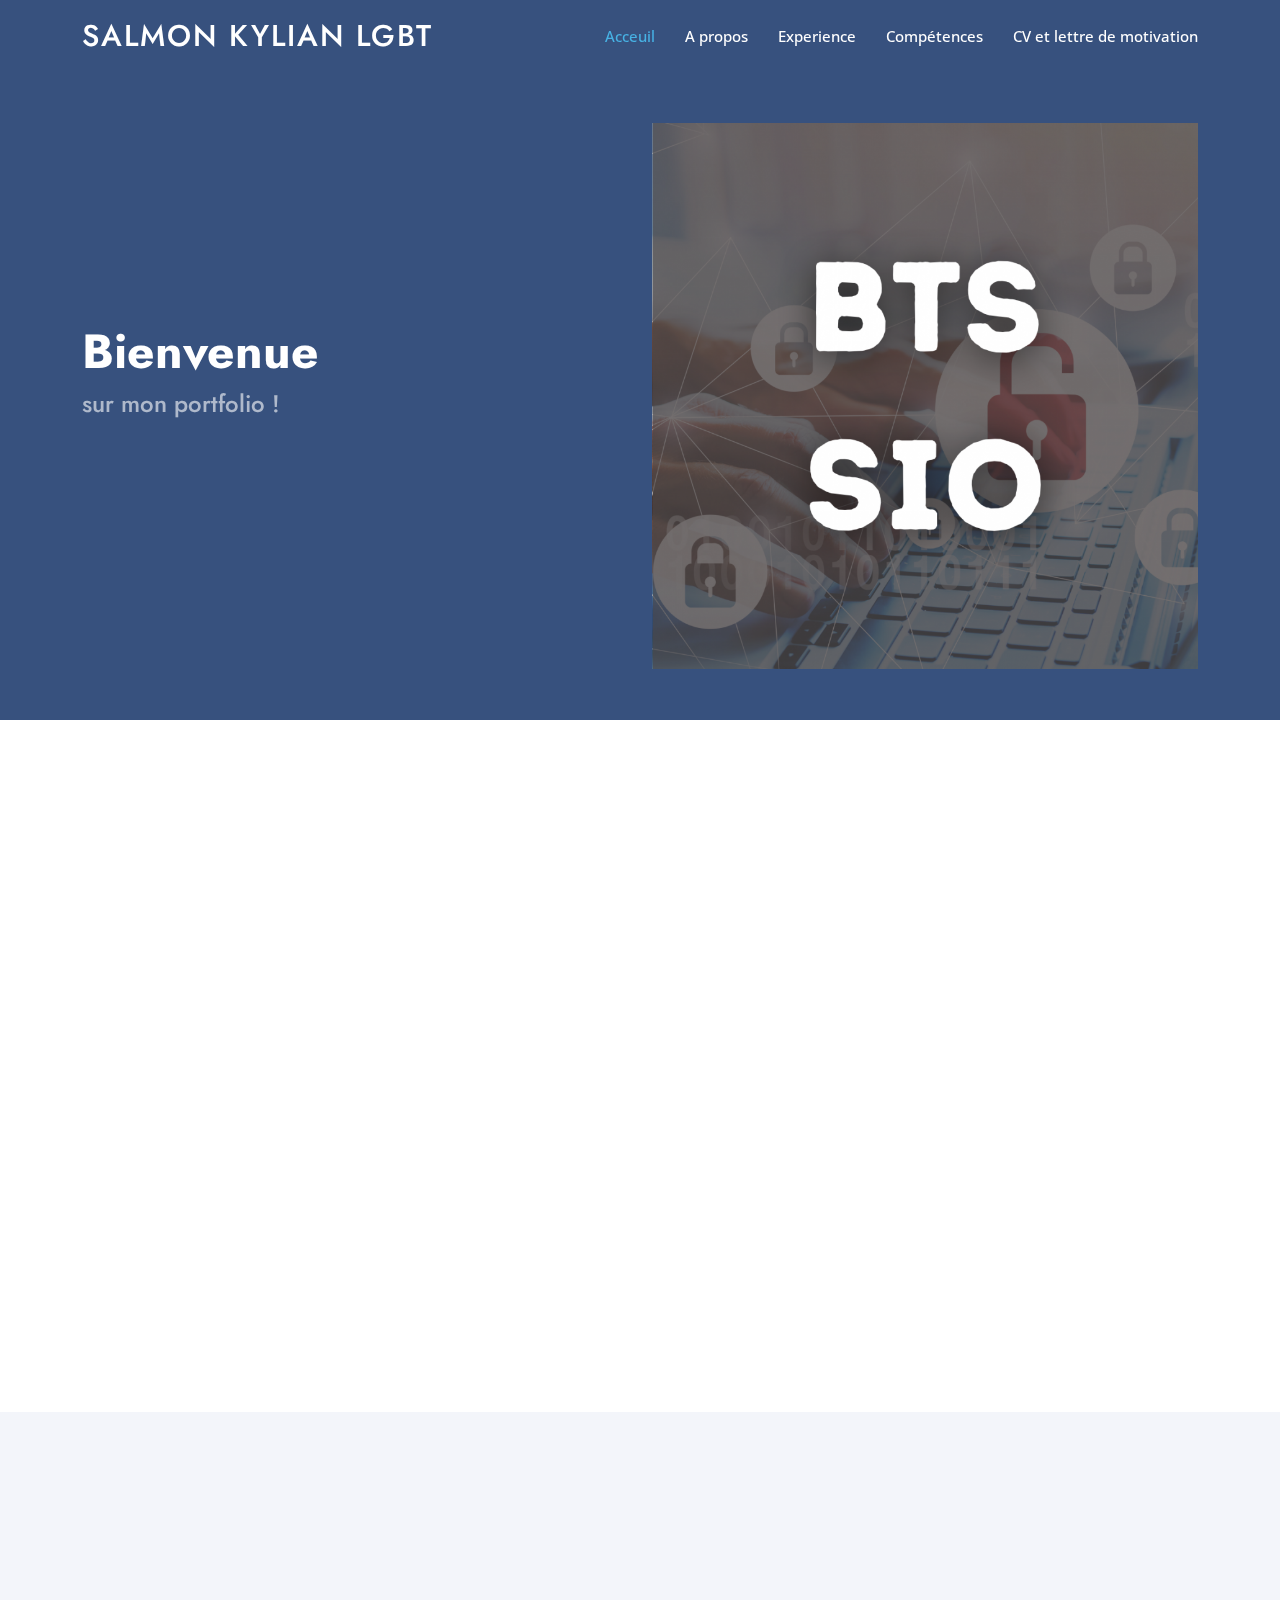
==== commit 6073b55b: "Update index.html" ====
--- a/index.html
+++ b/index.html
@@ -42,7 +42,7 @@
   <header id="header" class="fixed-top ">
     <div class="container d-flex align-items-center">
 
-      <h1 class="logo me-auto"><a href="index.html">SALMON Kylian</a></h1>
+      <h1 class="logo me-auto"><a href="index.html">SALMON Kylian LGBT</a></h1>
       <!-- Uncomment below if you prefer to use an image logo -->
 
       <nav id="navbar" class="navbar">
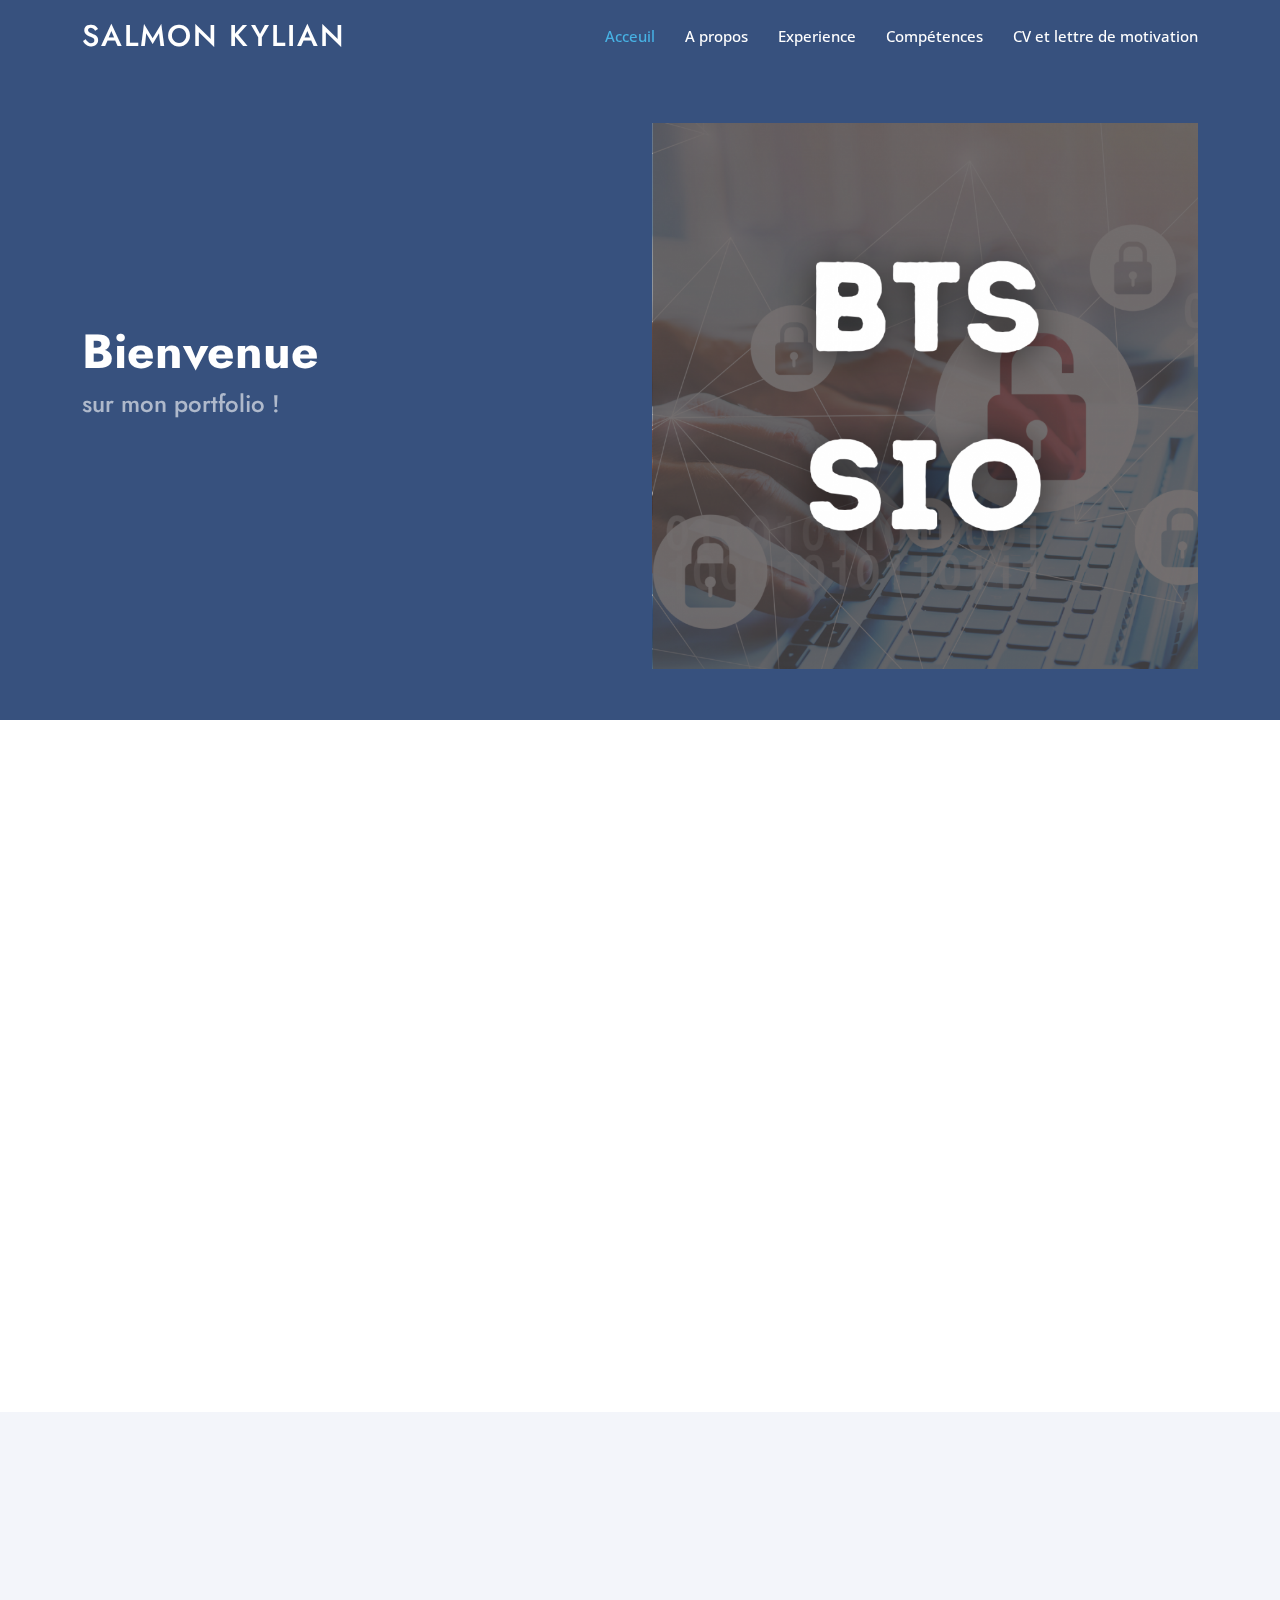
==== commit 9f820e58: "Update index.html" ====
--- a/index.html
+++ b/index.html
@@ -42,7 +42,7 @@
   <header id="header" class="fixed-top ">
     <div class="container d-flex align-items-center">
 
-      <h1 class="logo me-auto"><a href="index.html">SALMON Kylian LGBT</a></h1>
+      <h1 class="logo me-auto"><a href="index.html">SALMON Kylian</a></h1>
       <!-- Uncomment below if you prefer to use an image logo -->
 
       <nav id="navbar" class="navbar">
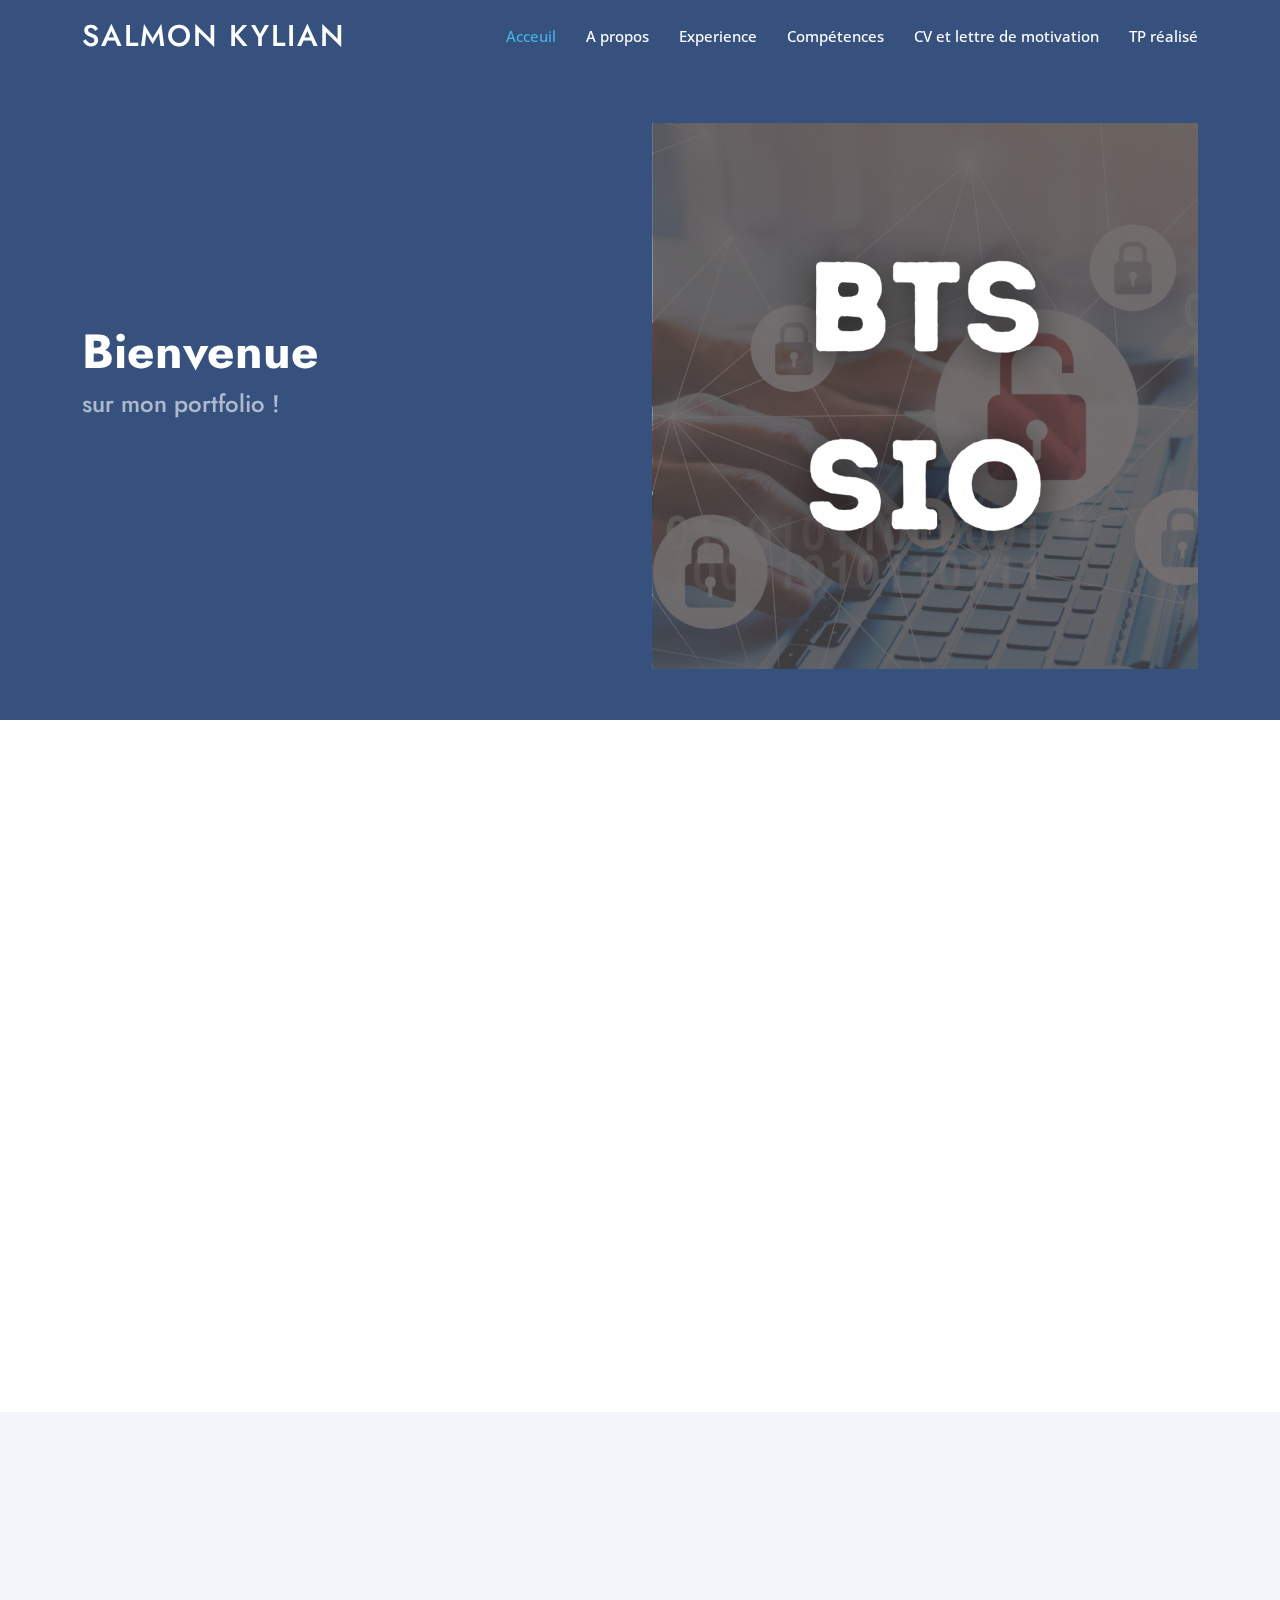
==== commit ed7a1575: "Update index.html" ====
--- a/index.html
+++ b/index.html
@@ -52,6 +52,7 @@
           <li><a class="nav-link scrollto" href="#Exp">Experience</a></li>
           <li><a class="nav-link scrollto" href="#skills">Compétences</a></li>
           <li><a class="nav-link scrollto" href="#Cv">CV et lettre de motivation</a></li>
+          <li><a class="nav-link scrollto" href="#TP">TP réalisé</a></li>
         </ul>
         <i class="bi bi-list mobile-nav-toggle"></i>
       </nav><!-- .navbar -->
@@ -59,7 +60,7 @@
     </div>
   </header><!-- End Header -->
 
-  <!-- ======= Hero Section ======= -->
+  <!-- ======= Header du site ======= -->
   <section id="hero" class="d-flex align-items-center">
 
     <div class="container">
@@ -74,16 +75,16 @@
       </div>
     </div>
 
-  </section><!-- End Hero -->
+  </section><!-- fin header du site -->
 
   <main id="main">
 
-    <!-- ======= About Us Section ======= -->
+    <!-- ======= Début à propos de moi ======= -->
     <section id="about" class="about">
       <div class="container" data-aos="fade-up">
 
         <div class="section-title">
-          <h2>A propos de moi</h2>
+          <h2>à propos de moi</h2>
         </div>
 
         <div class="row content">
@@ -105,8 +106,8 @@
         </div>
 
       </div>
-    </section><!-- End About Us Section -->
-    <!-- ======= Why Us Section ======= -->
+    </section><!-- Fin à propos de moi -->
+    <!-- ======= Début Expérience ======= -->
     <section id="Exp" class="why-us section-bg">
       <div class="container-fluid" data-aos="fade-up">
 
@@ -130,12 +131,15 @@
               <h5>Première année de BTS SIO</h5>
               <h6>Seico, Malville</h6>
               <p>Stage de conception d’application web et d’aide au service informatique de l’entreprise</p>
-            </div>
-        </div>
-
-      </div>
-    </section><!-- End Why Us Section -->
-<!-- ======= Skills Section ======= -->
+              <h5>Deuxième année de BTS SIO</h5>
+              <h6>Cactus Édition, Redon</h6>
+              <p>Stage de réalisation d'un guide des formations pour le site internet de Cactus</p>
+            </div>
+        </div>
+
+      </div>
+    </section><!-- Fin Expérience -->
+<!-- ======= Début compétences ======= -->
     <section id="skills" class="skills">
       <div class="container" data-aos="fade-up">
 
@@ -207,9 +211,9 @@
         </div>
 
       </div>
-    </section><!-- End Skills Section -->
-
-    <!-- ======= Cv et Letr Mot Section ======= -->
+    </section><!-- Fin compétences -->
+
+    <!-- ======= Début Cv et Lettre de Motivation ======= -->
 
     <section id="Cv" class="Cv">
       <div class="container" data-aos="fade-up">
@@ -226,9 +230,80 @@
       </div>
     </section>
 
-    <!-- End Letr Mot Section -->
-
-    <!-- ======= Contact Section ======= -->
+    <!-- Fin Cv et Lettre de Motivation -->
+
+    <!-- ======= Début TP ======= -->
+
+    <section id="TP" class="TP">
+      <div class="container" data-aos="fade-up">
+        <div class="section-title">
+          <h2>TP réalisé</h2>
+        </div>
+        <div class="d-flex justify-content-center">
+          <div class="col-md-6">
+            <div class="d-flex justify-content-center">
+              <h4>TP Cfun</h4><br>
+            </div>
+          </div>
+          <div class="col-md-6">
+            <div class="d-flex justify-content-center">
+              <h4>TP GSB</h4>
+            </div>
+          </div>
+        </div>
+        <div class="d-flex justify-content-center">
+          <div class="col-md-6">
+            <div class="d-flex justify-content-center">
+              <p>
+                description Cfun
+              </p>
+            </div>
+          </div>
+          <div class="col-md-6">
+            <div class="d-flex justify-content-center">
+              <p>
+                GSB est une application codée en PHP. L'application sert à gérer principalement l'activité commerciale d'un labotatoire pharmaceutique est principalement réalisée 
+                par les visiteurs médicaux. En effet, un médicament remboursé par la sécurité sociale n’est jamais vendu directement au consommateur mais prescrit au patient par son médecin. 
+                Toute communication publicitaire sur les médicaments remboursés est d'ailleurs interdite par la loi. Il est donc important, pour l’industrie pharmaceutique, de promouvoir ses 
+                produits directement auprès des praticiens.
+              </p>
+            </div>
+          </div>
+        </div>
+        <div class="d-flex justify-content-center">
+          <div class="col-md-6">
+            <div class="d-flex justify-content-center">
+              <p>
+                Tâches à réaliser Cfun
+              </p>
+            </div>
+          </div>
+          <div class="col-md-6">
+            <div class="d-flex justify-content-center">
+              <p>
+                Le but du Tp est de recréer l'application GSB sous laravel à travers les tâches suivantes à réaliser sur la nouvelle application :<br><br>
+
+                - Migration de la base de données existante avec reprise des données<br>
+                - Consultation de la liste des praticiens<br>
+                - Affichage des détails sur un praticien. A l'exeption de son identifiant, toutes les informations sur la praticien sont à afficher, ainsi que son type<br>
+                - Recherche de praticiens à partir de leur type<br>
+                - Ajouter la fonctionalité d'authentification du visiteur<br>
+                - Permettre au visiteur connecté de modifier ses informations personnelles<br>
+                - Possibilité d'afficher les comptes rendus du visiteur connecté<br>
+                - Possibilité d'ajouter un nouveau rapport de visite<br>
+                - Recherche de praticiens a partir de leurs nom et ville<br>
+                - Edition PDF d'un rapport de visite<br>
+              </p>
+            </div>
+          </div>
+        </div>
+      </div>
+
+    </section>
+
+    <!-- Fin TP -->
+
+    <!-- ======= Début contact ======= -->
     <section id="contact" class="contact">
       <div class="container" data-aos="fade-up">
 
@@ -241,9 +316,9 @@
         </div>
 
       </div>
-    </section><!-- End Contact Section -->
-
-  </main><!-- End #main -->
+    </section><!--Fin contact -->
+
+  </main><!-- Fin du main -->
 
   <div id="preloader"></div>
   <a href="#" class="back-to-top d-flex align-items-center justify-content-center"><i class="bi bi-arrow-up-short"></i></a>
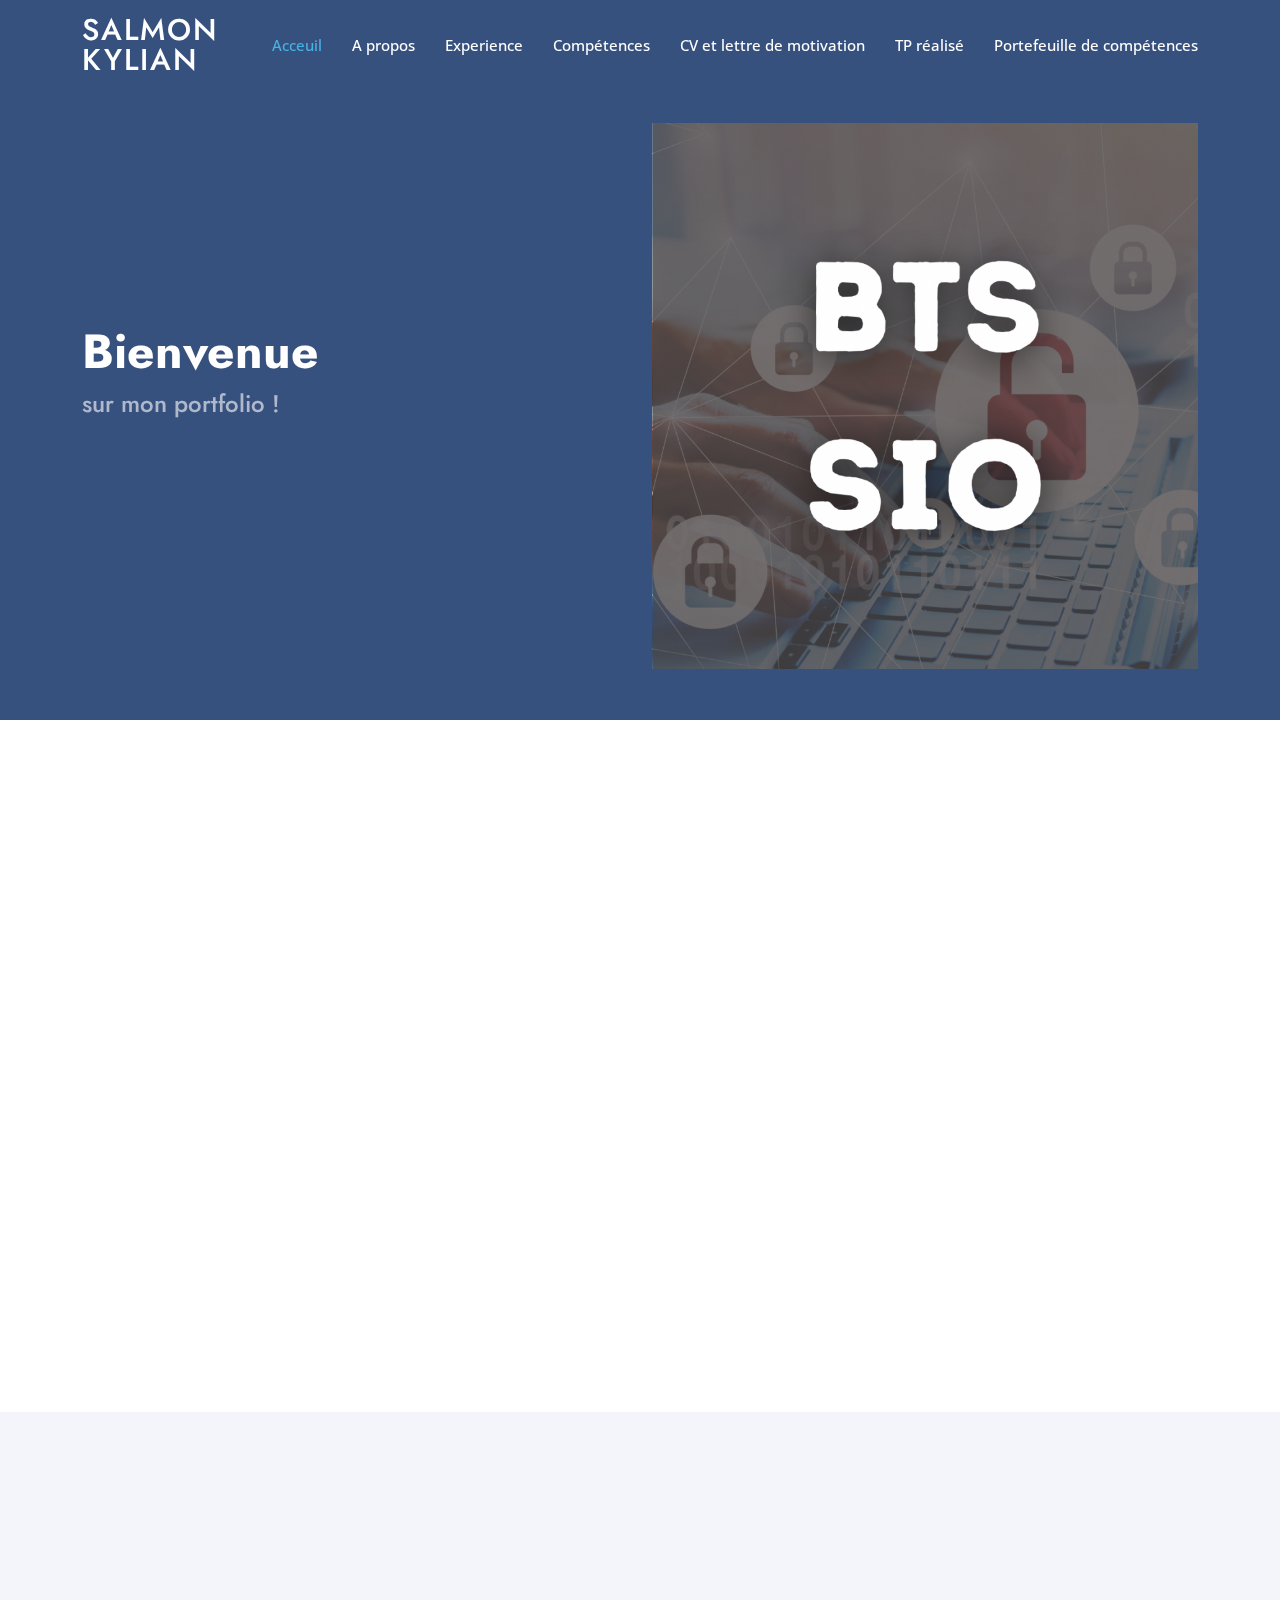
==== commit 95ad2588: "Update index.html" ====
--- a/index.html
+++ b/index.html
@@ -43,7 +43,6 @@
     <div class="container d-flex align-items-center">
 
       <h1 class="logo me-auto"><a href="index.html">SALMON Kylian</a></h1>
-      <!-- Uncomment below if you prefer to use an image logo -->
 
       <nav id="navbar" class="navbar">
         <ul>
@@ -53,6 +52,7 @@
           <li><a class="nav-link scrollto" href="#skills">Compétences</a></li>
           <li><a class="nav-link scrollto" href="#Cv">CV et lettre de motivation</a></li>
           <li><a class="nav-link scrollto" href="#TP">TP réalisé</a></li>
+          <li><a class="nav-link scrollto" href="#portefeuille">Portefeuille de compétences</a></li>
         </ul>
         <i class="bi bi-list mobile-nav-toggle"></i>
       </nav><!-- .navbar -->
@@ -168,13 +168,15 @@
                   <div class="progress-bar" role="progressbar" aria-valuenow="90" aria-valuemin="0" aria-valuemax="100"></div>
                 </div>
               </div>
+              <p>Bootstrap, Materialize</p>
 
               <div class="progress">
                 <span class="skill">Mysql <i class="val">75%</i></span>
                 <div class="progress-bar-wrap">
-                  <div class="progress-bar" role="progressbar" aria-valuenow="75" aria-valuemin="0" aria-valuemax="100"></div>
-                </div>
-              </div>
+                  <div class="progress-bar" role="progressbar" aria-valuenow="80" aria-valuemin="0" aria-valuemax="100"></div>
+                </div>
+              </div>
+              <p>Phpmyadmin, programmation base de données</p>
 
               <div class="progress">
                 <span class="skill">JavaScript <i class="val">70%</i></span>
@@ -186,16 +188,18 @@
               <div class="progress">
                 <span class="skill">php <i class="val">50%</i></span>
                 <div class="progress-bar-wrap">
+                  <div class="progress-bar" role="progressbar" aria-valuenow="65" aria-valuemin="0" aria-valuemax="100"></div>
+                </div>
+              </div>
+              <p>framework laravel</p>
+
+              <div class="progress">
+                <span class="skill">Java <i class="val">50%</i></span>
+                <div class="progress-bar-wrap">
                   <div class="progress-bar" role="progressbar" aria-valuenow="50" aria-valuemin="0" aria-valuemax="100"></div>
                 </div>
               </div>
-
-              <div class="progress">
-                <span class="skill">Java <i class="val">50%</i></span>
-                <div class="progress-bar-wrap">
-                  <div class="progress-bar" role="progressbar" aria-valuenow="50" aria-valuemin="0" aria-valuemax="100"></div>
-                </div>
-              </div>
+              <p>javafx, Maven project</p>
 
               <div class="progress">
                 <span class="skill">Python <i class="val">35%</i></span>
@@ -239,69 +243,103 @@
         <div class="section-title">
           <h2>TP réalisé</h2>
         </div>
+        
+        <div class="row">
+        <div class="col-lg-3"></div>
+        <div class="col-lg-6">
+        <div class="d-flex justify-content-center">
+            <div class="d-flex justify-content-center">
+              <h4>TP Cfun</h4><br>
+            </div>
+        </div>
+        <div class="d-flex justify-content-center">
+            <div class="d-flex justify-content-center">
+              <p>
+                Actuellement, le complexe nommé « C Fun », ouvert de 6h à 22h tous les jours, dispose de 2 salles distinctes selon le type d’équipement. 
+                Il possède 4 équipements type musculation et 5 équipements de type fitness. Le but du TP est de réaliser une application javafx Maven graphique reliée à une base de données. 
+                Cette application doit permettre l’authentification d’employés. Cette application permet à l’employé connecté de voir les places restantes dans chacun des espaces et d’y entrer s’il y a de la place et ensuite d’y sortir.
+              </p>
+            </div>
+        </div>
         <div class="d-flex justify-content-center">
           <div class="col-md-6">
             <div class="d-flex justify-content-center">
-              <h4>TP Cfun</h4><br>
-            </div>
-          </div>
+              <img src="assets/img/cfunlogo.png" height="400px">
+            </div>
+          </div>
+        </div>
+      </div>
+      </div>
+      </div>
+
+      <div class="container" data-aos="fade-up">
+        <div class="d-flex justify-content-center"><p>-------</p></div>
+      </div>
+
+      <div class="container" data-aos="fade-up">
+        <div class="row">
+        <div class="col-lg-3"></div>
+        <div class="col-lg-6">
+        <div class="d-flex justify-content-center">
+            <div class="d-flex justify-content-center">
+              <h4>TP GSB</h4><br>
+            </div>
+        </div>
+        <div class="d-flex justify-content-center">
+            <div class="d-flex justify-content-center">
+              <p>
+                GSB est une application codée en PHP. L'application sert à gérer principalement l'activité commerciale d'un labotatoire pharmaceutique est principalement réalisée par les visiteurs médicaux. 
+                Le but du TP est de recréeer l'application GSB a partir du framework laravel et de bootstrap.
+            </div>
+        </div>
+        <div class="d-flex justify-content-center">
           <div class="col-md-6">
             <div class="d-flex justify-content-center">
-              <h4>TP GSB</h4>
-            </div>
-          </div>
-        </div>
-        <div class="d-flex justify-content-center">
-          <div class="col-md-6">
-            <div class="d-flex justify-content-center">
-              <p>
-                description Cfun
-              </p>
-            </div>
-          </div>
-          <div class="col-md-6">
-            <div class="d-flex justify-content-center">
-              <p>
-                GSB est une application codée en PHP. L'application sert à gérer principalement l'activité commerciale d'un labotatoire pharmaceutique est principalement réalisée 
-                par les visiteurs médicaux. En effet, un médicament remboursé par la sécurité sociale n’est jamais vendu directement au consommateur mais prescrit au patient par son médecin. 
-                Toute communication publicitaire sur les médicaments remboursés est d'ailleurs interdite par la loi. Il est donc important, pour l’industrie pharmaceutique, de promouvoir ses 
-                produits directement auprès des praticiens.
-              </p>
-            </div>
-          </div>
-        </div>
-        <div class="d-flex justify-content-center">
-          <div class="col-md-6">
-            <div class="d-flex justify-content-center">
-              <p>
-                Tâches à réaliser Cfun
-              </p>
-            </div>
-          </div>
-          <div class="col-md-6">
-            <div class="d-flex justify-content-center">
-              <p>
-                Le but du Tp est de recréer l'application GSB sous laravel à travers les tâches suivantes à réaliser sur la nouvelle application :<br><br>
-
-                - Migration de la base de données existante avec reprise des données<br>
-                - Consultation de la liste des praticiens<br>
-                - Affichage des détails sur un praticien. A l'exeption de son identifiant, toutes les informations sur la praticien sont à afficher, ainsi que son type<br>
-                - Recherche de praticiens à partir de leur type<br>
-                - Ajouter la fonctionalité d'authentification du visiteur<br>
-                - Permettre au visiteur connecté de modifier ses informations personnelles<br>
-                - Possibilité d'afficher les comptes rendus du visiteur connecté<br>
-                - Possibilité d'ajouter un nouveau rapport de visite<br>
-                - Recherche de praticiens a partir de leurs nom et ville<br>
-                - Edition PDF d'un rapport de visite<br>
-              </p>
-            </div>
-          </div>
-        </div>
+              <img src="assets/img/gsblogo.png">
+            </div>
+          </div>
+        </div>
+      </div>
+      </div>
       </div>
 
     </section>
 
     <!-- Fin TP -->
+
+    <!-- ======= Début portefeuille ======= -->
+
+    <section id="portefeuille" class="portefeuille">
+
+
+      <div class="container" data-aos="fade-up">
+
+        <div class="section-title">
+          <h2>Portefeuille de compétences</h2>
+        </div>
+
+        <div class=" d-flex justify-content-center">
+          <img src="assets/img/portefeuille 1.png" height="600px">
+        </div>
+      </div>
+      <div class="container" data-aos="fade-up">
+        <div class=" d-flex justify-content-center">
+          <img src="assets/img/portefeuille 2.png" height="491px">
+        </div>
+      </div>
+      <div class="container" data-aos="fade-up">
+        <div class=" d-flex justify-content-center">
+          <img src="assets/img/portefeuille 3.png" height="351px">
+        </div>
+      </div>
+      <div class="container" data-aos="fade-up">
+        <div class=" d-flex justify-content-center">
+          <img src="assets/img/portefeuille 4.png" height="330px">
+        </div>
+      </div>
+    </section>
+
+    <!-- Fin portefeuille -->
 
     <!-- ======= Début contact ======= -->
     <section id="contact" class="contact">
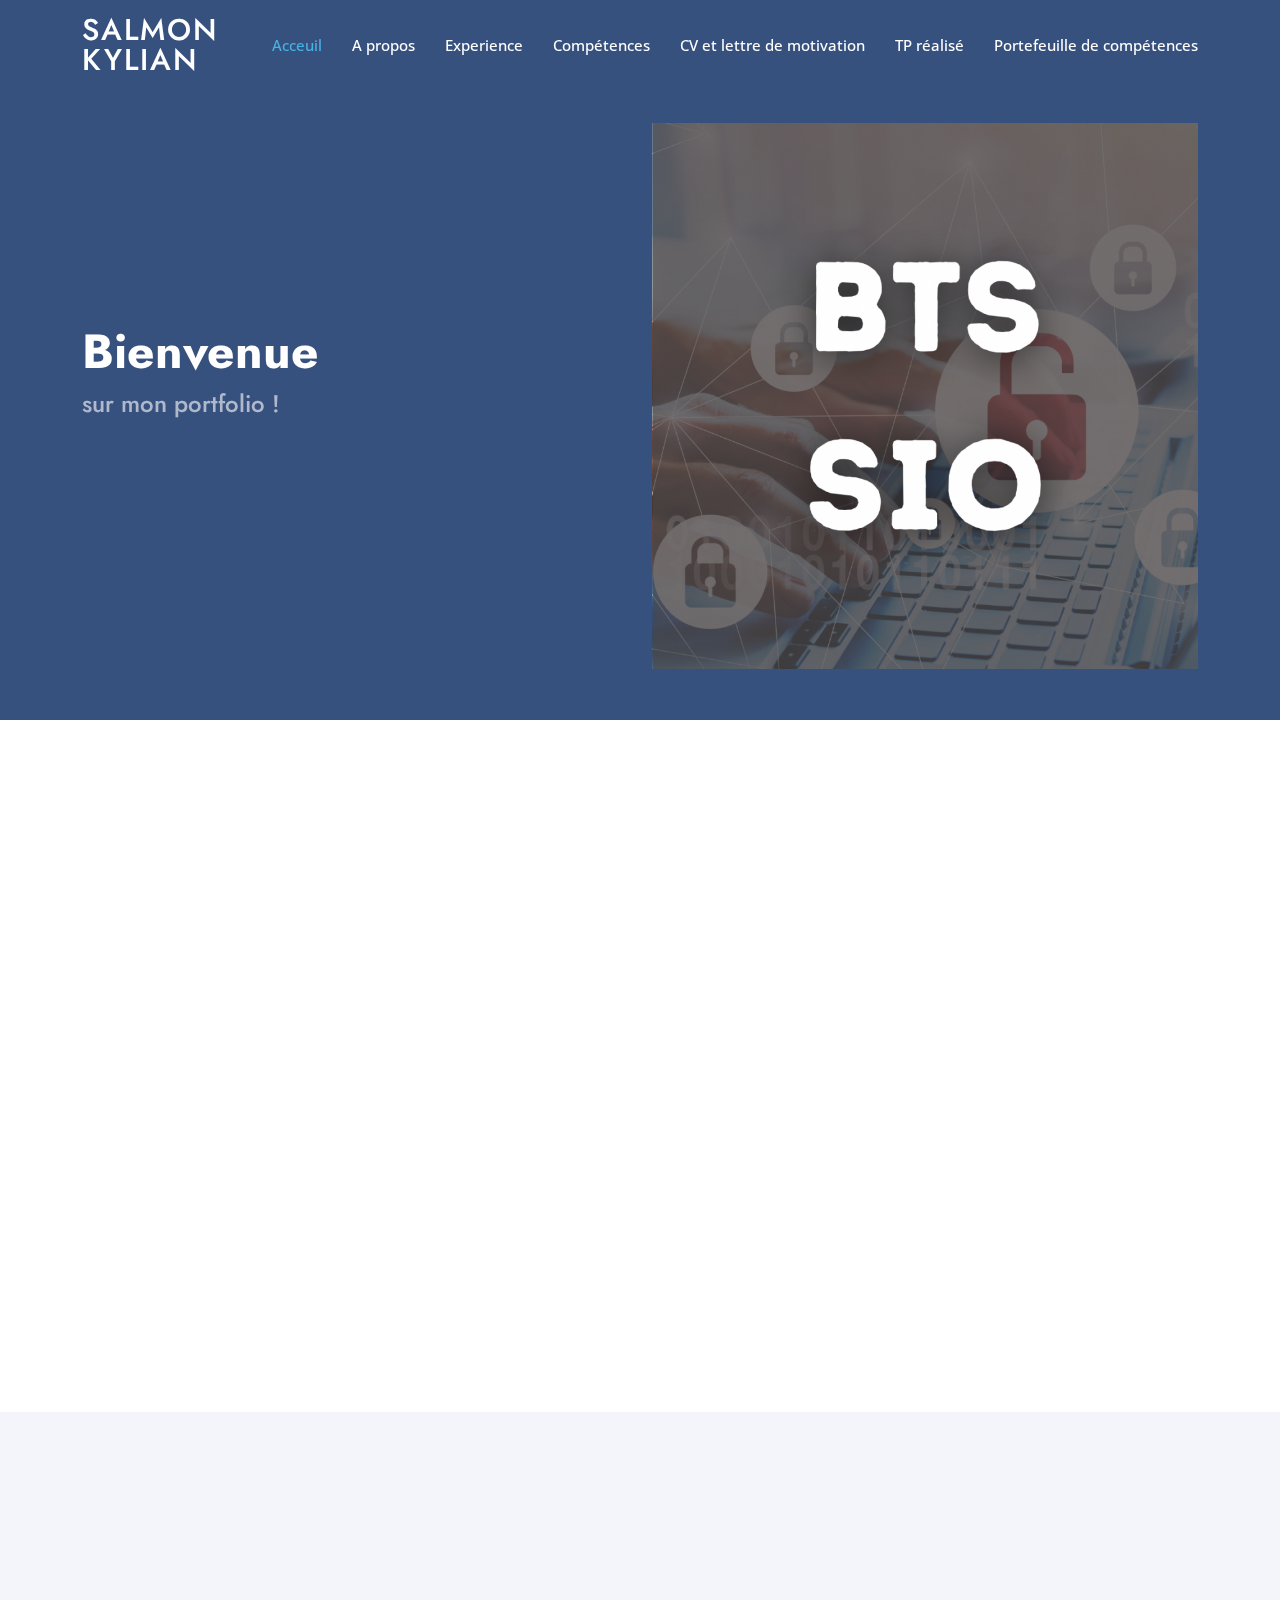
==== commit f2f71b0f: "Update index.html" ====
--- a/index.html
+++ b/index.html
@@ -28,12 +28,6 @@
   <!-- Template Main CSS File -->
   <link href="assets/css/style.css" rel="stylesheet">
 
-  <!-- =======================================================
-  * Template Name: Arsha - v4.8.0
-  * Template URL: https://bootstrapmade.com/arsha-free-bootstrap-html-template-corporate/
-  * Author: BootstrapMade.com
-  * License: https://bootstrapmade.com/license/
-  ======================================================== -->
 </head>
 
 <body>
@@ -303,6 +297,130 @@
       </div>
       </div>
 
+      <div class="container" data-aos="fade-up">
+        <div class="d-flex justify-content-center"><p>-------</p></div>
+      </div>
+
+      <div class="container" data-aos="fade-up">
+        <div class="row">
+        <div class="col-lg-3"></div>
+        <div class="col-lg-6">
+        <div class="d-flex justify-content-center">
+            <div class="d-flex justify-content-center">
+              <h4>Stage deuxième année</h4><br>
+            </div>
+        </div>
+        <div class="d-flex justify-content-center">
+            <div class="d-flex justify-content-center">
+              <p>
+                Pour mon stage de deuxième année, ma mission était de créer une page "Annuaire des formations" sur le site internet de l'entreprise Cactus, le journal
+                local du Pays De Redon. Le site internet est réalisé sous Wordpress, grâce a des Extentions tel que Elementor Pro ou Duplicate Post
+            </div>
+        </div>
+        <div class="d-flex justify-content-center">
+          <div class="col-md-6">
+            <div class="d-flex justify-content-center">
+              <img src="assets/img/LogoCactus.png" height="300px">
+            </div>
+          </div>
+        </div>
+      </div>
+      </div>
+      </div>
+
+      <div class="container" data-aos="fade-up">
+        <div class="d-flex justify-content-center"><p>-------</p></div>
+      </div>
+
+      <div class="container" data-aos="fade-up">
+        <div class="row">
+        <div class="col-lg-3"></div>
+        <div class="col-lg-6">
+        <div class="d-flex justify-content-center">
+            <div class="d-flex justify-content-center">
+              <h4>Stage première année</h4><br>
+            </div>
+        </div>
+        <div class="d-flex justify-content-center">
+            <div class="d-flex justify-content-center">
+              <p>
+                Lors de mon stage de première année dans l'entreprise Seico à Malville en Loire Attlantique, j'ai réalisé une application web en local dans l'entreprise
+                qui est représenté sous la frome d'un formulaire pour simplifier le contrôle qualité des câbles dans l'entreprise.
+            </div>
+        </div>
+        <div class="d-flex justify-content-center">
+          <div class="col-md-6">
+            <div class="d-flex justify-content-center">
+              <img src="assets/img/seicologo.jfif" height="300px">
+            </div>
+          </div>
+        </div>
+      </div>
+      </div>
+      </div>
+
+      <div class="container" data-aos="fade-up">
+        <div class="d-flex justify-content-center"><p>-------</p></div>
+      </div>
+
+      <div class="container" data-aos="fade-up">
+        <div class="row">
+        <div class="col-lg-3"></div>
+        <div class="col-lg-6">
+        <div class="d-flex justify-content-center">
+            <div class="d-flex justify-content-center">
+              <h4>Ap quiz</h4><br>
+            </div>
+        </div>
+        <div class="d-flex justify-content-center">
+            <div class="d-flex justify-content-center">
+              <p>
+                En première année j'ai réalisé en groupe lors d'un ap, une application web "123 Cambrousse". Le but était de proposer des quiz modifiable pour les enfants
+                d'une colo. C'est l'un des premiers projets que nous avons reliée a une base de données.
+            </div>
+        </div>
+        <div class="d-flex justify-content-center">
+          <div class="col-md-6">
+            <div class="d-flex justify-content-center">
+              <img src="assets/img/Quizimg.png" height="300px">
+            </div>
+          </div>
+        </div>
+      </div>
+      </div>
+      </div>
+
+      <div class="container" data-aos="fade-up">
+        <div class="d-flex justify-content-center"><p>-------</p></div>
+      </div>
+
+      <div class="container" data-aos="fade-up">
+        <div class="row">
+        <div class="col-lg-3"></div>
+        <div class="col-lg-6">
+        <div class="d-flex justify-content-center">
+            <div class="d-flex justify-content-center">
+              <h4>Site dynamique</h4><br>
+            </div>
+        </div>
+        <div class="d-flex justify-content-center">
+            <div class="d-flex justify-content-center">
+              <p>
+                Le but de ce tp est de réaliser un site dynamique sur un sujet libre. Mon site était donc un jeu vidéo insipiré d'un jeu déjà existant sur mobile,
+                mais adapté sur ordinateur en plus compliqué avec un système de code. 
+            </div>
+        </div>
+        <div class="d-flex justify-content-center">
+          <div class="col-md-6">
+            <div class="d-flex justify-content-center">
+              <img src="assets/img/Flappyimg.png" height="400px">
+            </div>
+          </div>
+        </div>
+      </div>
+      </div>
+      </div>
+
     </section>
 
     <!-- Fin TP -->
